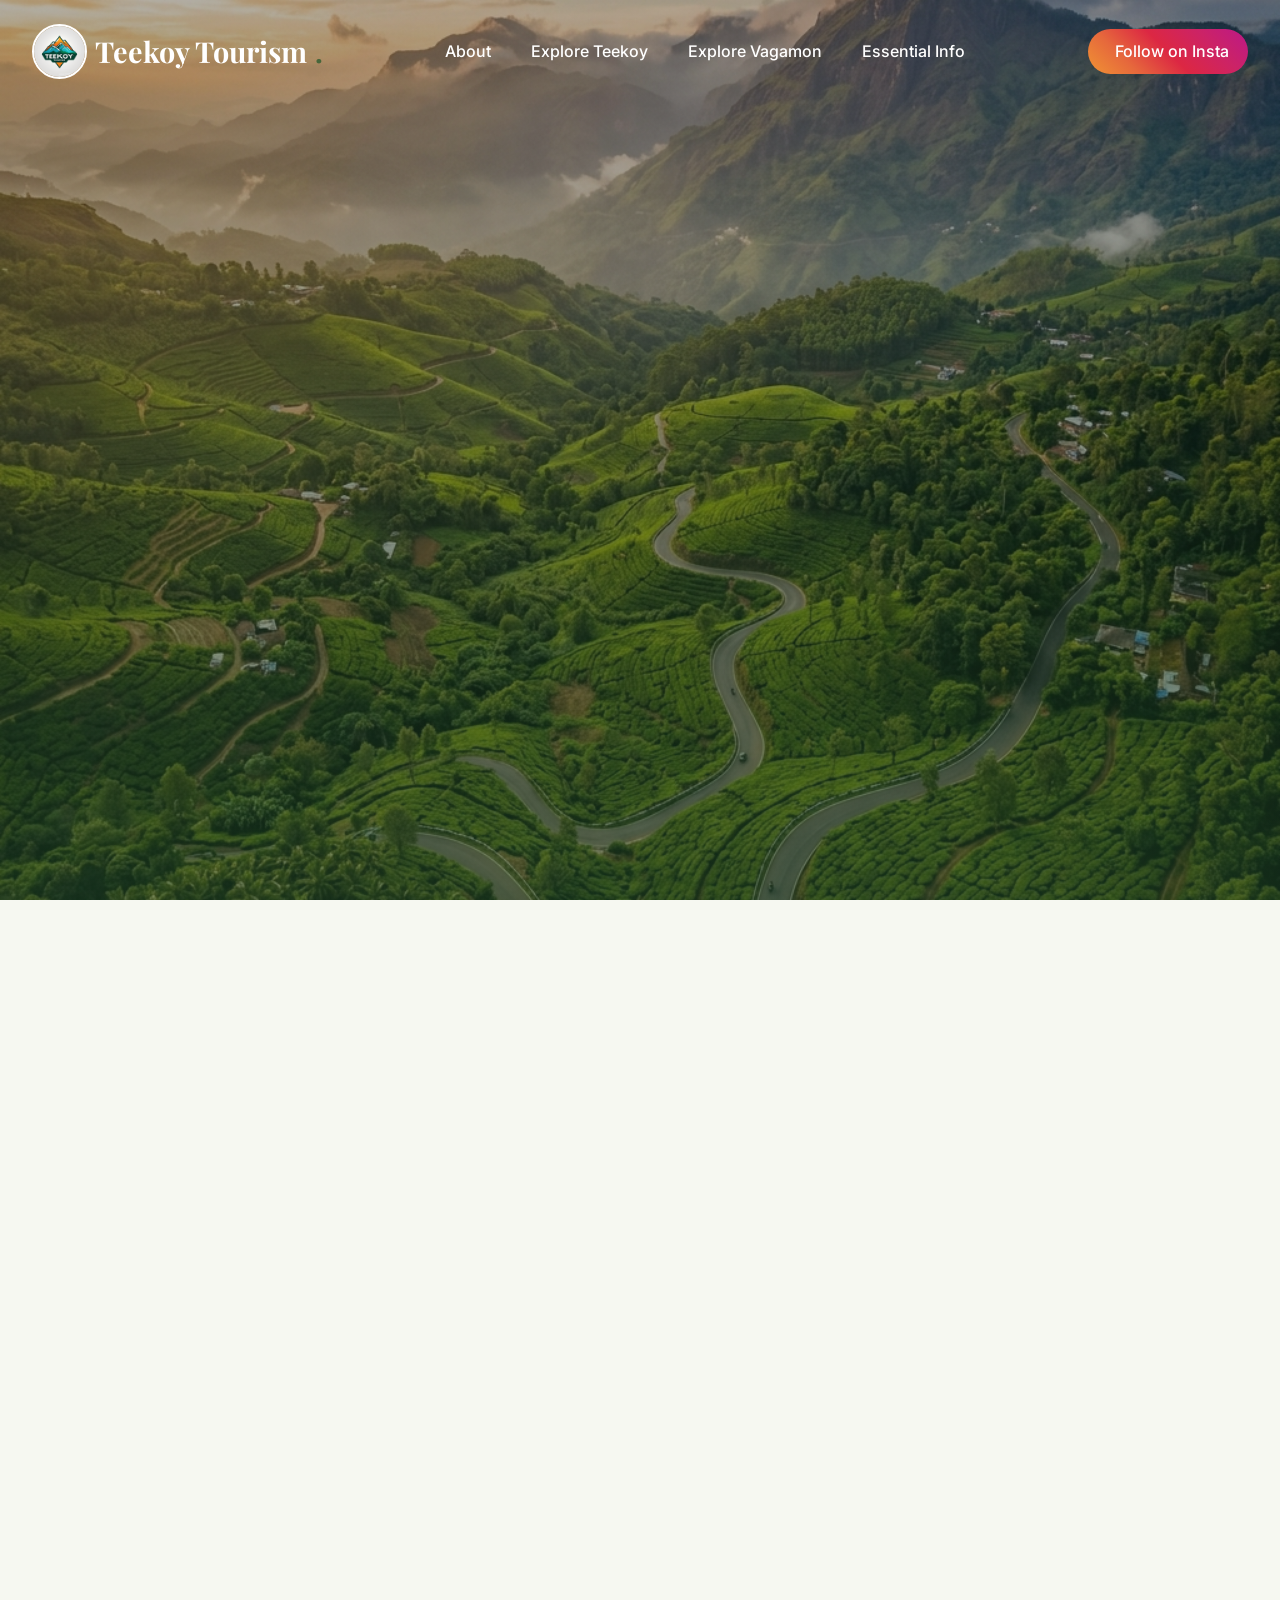
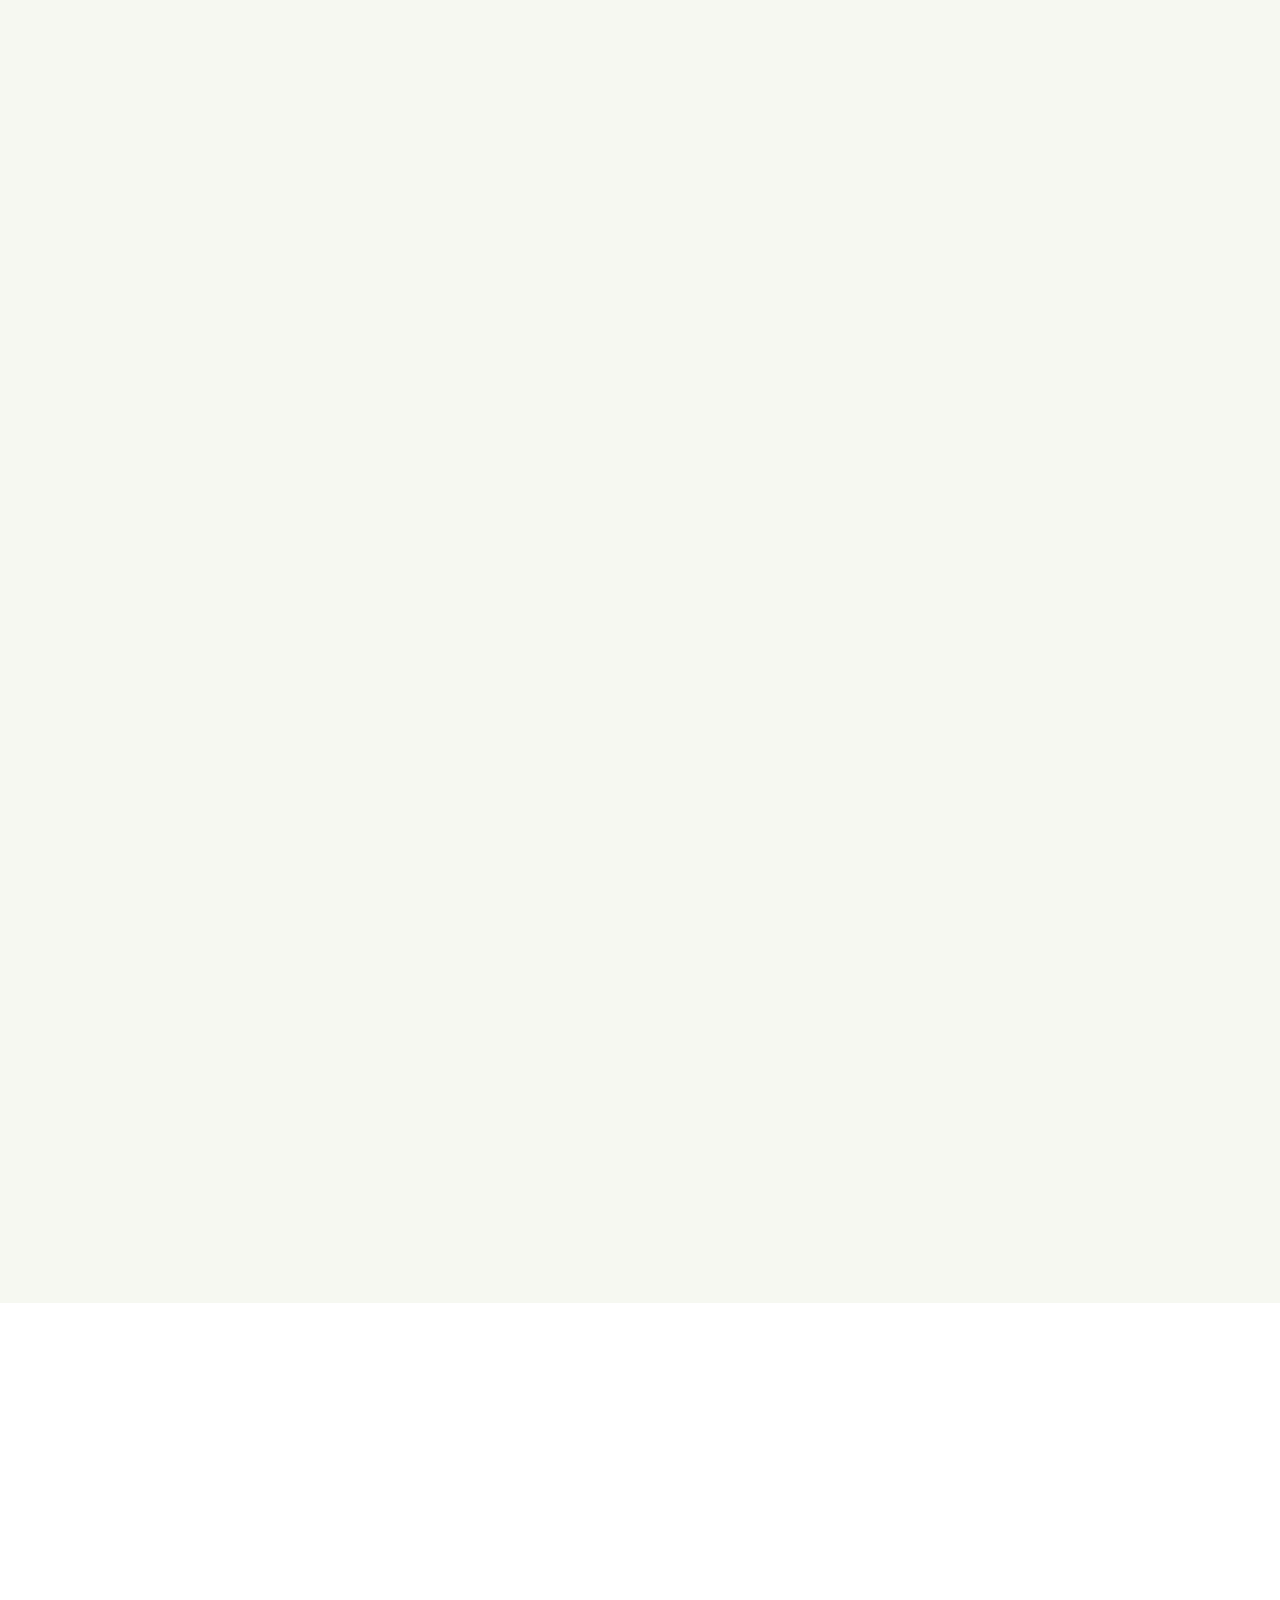
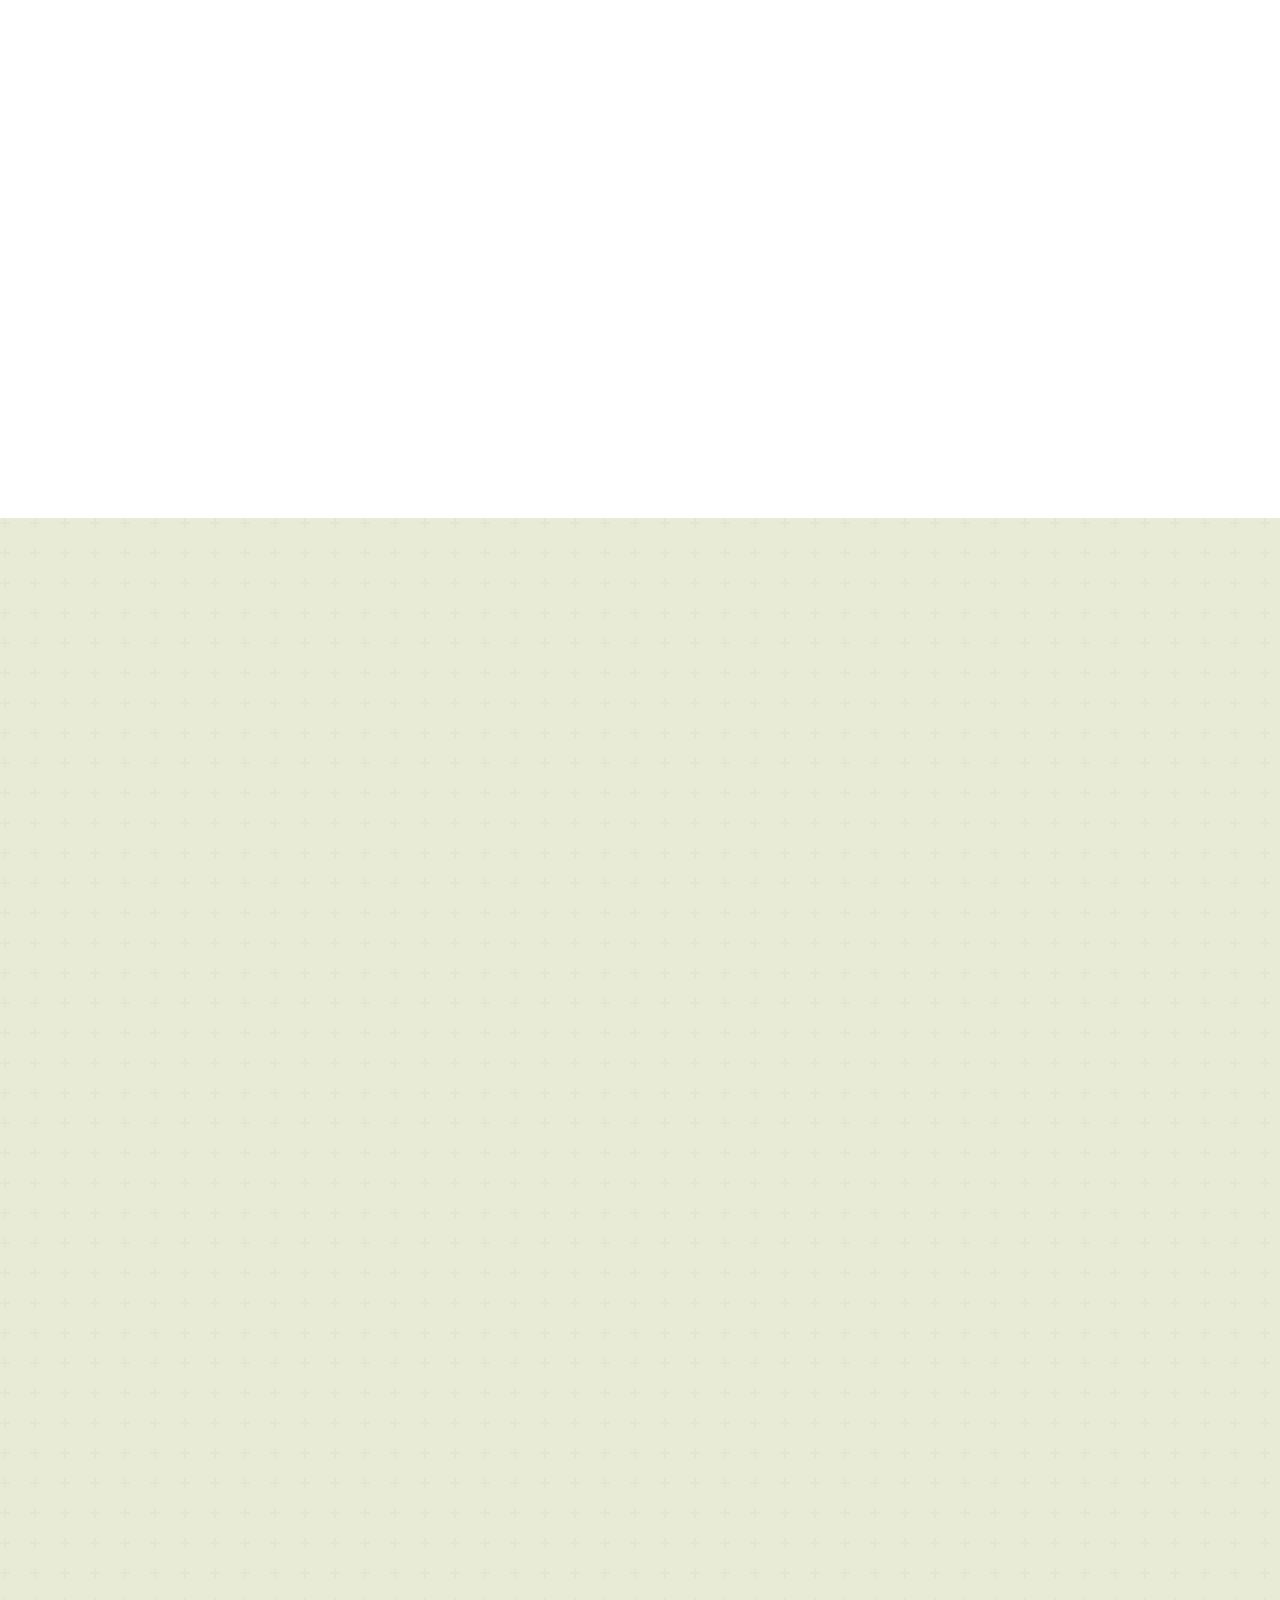
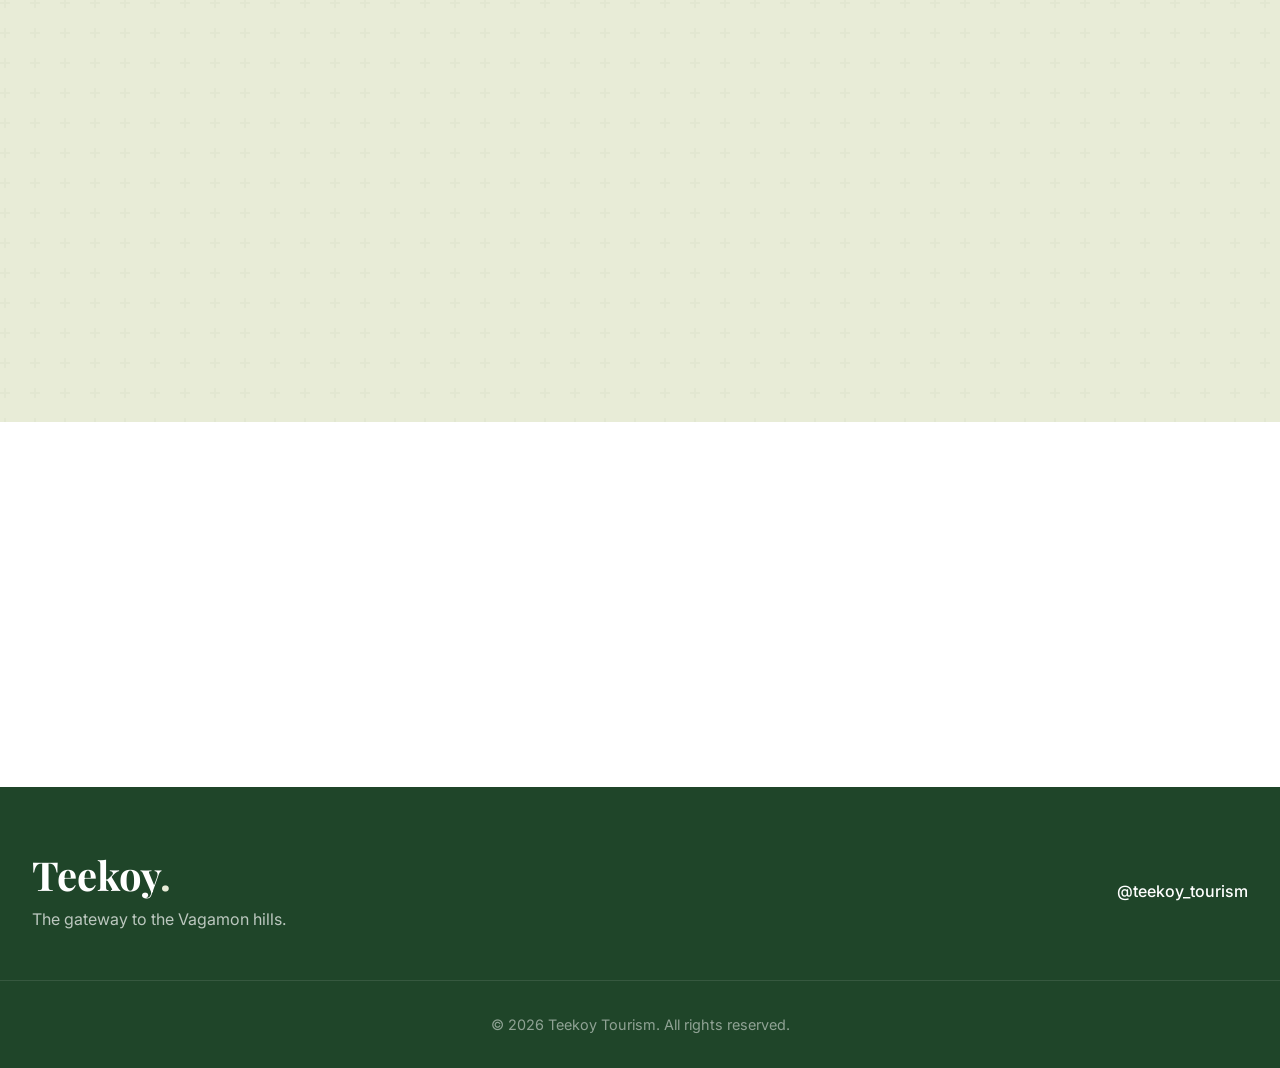
==== index.html @ d72075d0 "1" ====
<!DOCTYPE html>
<html lang="en">

<head>
    <meta charset="UTF-8">
    <meta name="viewport" content="width=device-width, initial-scale=1.0">
    <title>Teekoy Tourism | Gateway to Vagamon Hills</title>
    <meta name="description"
        content="Discover Teekoy, the serene village in Kottayam, Kerala, and the perfect gateway to the beautiful Vagamon hills. Explore tourist places, essential info, and more.">
    <link rel="stylesheet" href="styles.css">

    <!-- Google Fonts -->
    <link rel="preconnect" href="https://fonts.googleapis.com">
    <link rel="preconnect" href="https://fonts.gstatic.com" crossorigin>
    <link
        href="https://fonts.googleapis.com/css2?family=Inter:wght@300;400;500;600&family=Playfair+Display:ital,wght@0,400;0,600;0,700;1,400&display=swap"
        rel="stylesheet">

    <!-- Lucide Icons -->
    <script src="https://unpkg.com/lucide@latest"></script>
</head>

<body>

    <!-- Navigation -->
    <nav id="navbar" class="navbar">
        <div class="nav-container">
            <a href="#" class="logo">
                <img src="logo.png" alt="Teekoy Tourism Logo" class="nav-logo-img">
                Teekoy Tourism<span>.</span>
            </a>

            <button class="mobile-menu-btn" id="mobileMenuBtn">
                <i data-lucide="menu"></i>
            </button>

            <ul class="nav-links" id="navLinks">
                <li><a href="#about">About</a></li>
                <li><a href="#explore-teekoy">Explore Teekoy</a></li>
                <li><a href="#explore">Explore Vagamon</a></li>
                <li><a href="#info">Essential Info</a></li>
            </ul>
            <a href="https://www.instagram.com/teekoy_tourism/" target="_blank" rel="noopener noreferrer"
                class="social-btn insta-theme desktop-only">
                <i data-lucide="instagram"></i> Follow on Insta
            </a>
        </div>
    </nav>

    <!-- Hero Section -->
    <header class="hero" id="home">
        <div class="hero-overlay"></div>
        <div class="hero-content fade-up">
            <span class="eyebrow">Welcome to God's Own Country</span>
            <h1>Discover Teekoy</h1>
            <p>The enchanting gateway to the lush green hills of Vagamon.</p>
            <a href="#explore" class="cta-btn">Start Exploring <i data-lucide="arrow-right"></i></a>
        </div>
    </header>

    <!-- About Section -->
    <section id="about" class="about section-padding">
        <div class="container layout-grid">
            <div class="about-text fade-up">
                <h2>The Heart of Kottayam's High Ranges</h2>
                <p>Nestled in the lush landscapes of the Kottayam district in Kerala, Teekoy is more than just a
                    village; it's an experience. Acting as the primary entry point to the breathtaking Vagamon hills,
                    every traveler passing through is treated to rolling meadows, serene tea gardens, and misty
                    mornings.</p>
                <p>Whether you're seeking a quiet retreat into nature or an adventurous hike through pine forests and
                    waterfalls, your journey begins here in Teekoy.</p>
            </div>
            <div class="about-stats fade-up delay-1">
                <div class="stat-card glass">
                    <i data-lucide="map-pin"></i>
                    <h3>Gateway</h3>
                    <p>To Vagamon Hills</p>
                </div>
                <div class="stat-card glass">
                    <i data-lucide="sun"></i>
                    <h3>Climate</h3>
                    <p>Cool & Misty</p>
                </div>
                <div class="stat-card glass">
                    <i data-lucide="camera"></i>
                    <h3>Scenery</h3>
                    <p>Lush Greenery</p>
                </div>
            </div>
        </div>
    </section>

    <!-- Explore Teekoy Section -->
    <section id="explore-teekoy" class="explore section-padding" style="background-color: var(--bg-light);">
        <div class="container">
            <div class="section-header fade-up">
                <h2>Explore Teekoy</h2>
                <p>Top attractions in and around Teekoy. Discover the hidden gems of the region.</p>
            </div>

            <div class="cards-grid">
                <div class="place-card fade-up">
                    <div class="card-image">
                        <img src="assets/images/meadows.png" alt="Vagamon">
                    </div>
                    <div class="card-content">
                        <h3>Vagamon</h3>
                        <p>The famous hill station known for its rolling meadows, pine forests, and misty climate, just
                            a short drive from Teekoy.</p>
                    </div>
                </div>

                <div class="place-card fade-up delay-1">
                    <div class="card-image">
                        <img src="https://peopleplaces.in/wp-content/uploads/2023/01/Illikkal-Kallu-Tourist-Places-in-Kottayam-768x461.jpg"
                            alt="Illikkal Kallu">
                    </div>
                    <div class="card-content">
                        <h3>Illikkal Kallu</h3>
                        <p>A majestic and unique rock formation atop a lush green mountain, offering epic panoramic
                            views of the landscape.</p>
                    </div>
                </div>

                <div class="place-card fade-up delay-2">
                    <div class="card-image">
                        <img src="https://www.keralatourism.org/images/picture/large/Marmala_Stream_Kottayam_2497.jpg"
                            alt="Marmala Waterfalls">
                    </div>
                    <div class="card-content">
                        <h3>Marmala Waterfalls</h3>
                        <p>A beautiful cascading waterfall hidden deep inside a lush green tropical forest. Perfect for
                            nature lovers.</p>
                    </div>
                </div>

                <div class="place-card fade-up">
                    <div class="card-image">
                        <img src="https://i.pinimg.com/736x/10/e8/0d/10e80dd878cf50319dce5c74a09bba69.jpg"
                            alt="Ayyampara">
                    </div>
                    <div class="card-content">
                        <h3>Ayyampara</h3>
                        <p>A vast flat rocky terrain on top of a hill featuring a small temple and stunning sunset views
                            over the valleys.</p>
                    </div>
                </div>

                <div class="place-card fade-up delay-1">
                    <div class="card-image">
                        <img src="https://dynamic-media-cdn.tripadvisor.com/media/photo-o/1b/26/62/26/waterfalls.jpg?w=1100&h=-1&s=1"
                            alt="Kattikayam Waterfalls">
                    </div>
                    <div class="card-content">
                        <h3>Kattikayam Waterfalls</h3>
                        <p>A scenic, somewhat hidden waterfall tumbling down rocky terrains, surrounded by dense green
                            foliage.</p>
                    </div>
                </div>

                <div class="place-card fade-up delay-2">
                    <div class="card-image">
                        <img src="https://www.godigit.com/content/dam/godigit/directportal/en/contenthm/kadavupuzha-waterfalls-pathanamthitta.jpg"
                            alt="Kadavupuzha Aruvi Waterfalls">
                    </div>
                    <div class="card-content">
                        <h3>Kadavupuzha Aruvi Waterfalls</h3>
                        <p>A beautiful, pristine stream and waterfall area, offering a refreshing retreat into nature.
                        </p>
                    </div>
                </div>

                <div class="place-card fade-up">
                    <div class="card-image">
                        <img src="https://dynamic-media-cdn.tripadvisor.com/media/photo-o/08/45/ae/a6/elaveezhapoonchira.jpg?w=900&h=-1&s=1"
                            alt="Ilaveezhapoonchira">
                    </div>
                    <div class="card-content">
                        <h3>Ilaveezhapoonchira (24 km)</h3>
                        <p>Located 24 km away, this beautiful valley is surrounded by large hills with misty and
                            dramatic atmospheres.</p>
                    </div>
                </div>
            </div>
        </div>
    </section>

    <!-- Places to Visit Section -->
    <section id="explore" class="explore section-padding">
        <div class="container">
            <div class="section-header fade-up">
                <h2>Explore Vagamon</h2>
                <p>Just a short drive from Teekoy, discover the wonders of the high ranges.</p>
            </div>

            <div class="cards-grid">
                <!-- Card 1 -->
                <div class="place-card fade-up">
                    <div class="card-image">
                        <img src="assets/images/meadows.png" alt="Vagamon Meadows">
                    </div>
                    <div class="card-content">
                        <h3>Vagamon Meadows</h3>
                        <p>Endless rolling hills covered in velvety green grass. The perfect spot for a peaceful picnic
                            or a quiet sunset.</p>
                    </div>
                </div>

                <!-- Card 2 -->
                <div class="place-card fade-up delay-1">
                    <div class="card-image">
                        <img src="assets/images/pine.png" alt="Pine Forest">
                    </div>
                    <div class="card-content">
                        <h3>Pine Forest</h3>
                        <p>A majestic man-made forest. Walk through the tall pines as sunlight filters through the misty
                            canopy.</p>
                    </div>
                </div>

                <!-- Card 3 -->
                <div class="place-card fade-up delay-2">
                    <div class="card-image">
                        <img src="https://upload.wikimedia.org/wikipedia/commons/e/e8/Vagamon_Kurisumala_-_%E0%B4%B5%E0%B4%BE%E0%B4%97%E0%B4%AE%E0%B5%BA_%E0%B4%95%E0%B5%81%E0%B4%B0%E0%B4%BF%E0%B4%B6%E0%B5%81%E0%B4%AE%E0%B4%B2_03.jpg"
                            alt="Kurisumala">
                    </div>
                    <div class="card-content">
                        <h3>Kurisumala</h3>
                        <p>A serene spiritual site located on a hill, offering panoramic views of the surrounding
                            valleys and tea estates.</p>
                    </div>
                </div>

                <!-- Card 4 -->
                <div class="place-card fade-up">
                    <div class="card-image">
                        <img src="https://myholidayhappiness.com/uploads/thangal-para-2910.jpg" alt="Thangal Para">
                    </div>
                    <div class="card-content">
                        <h3>Thangal Para</h3>
                        <p>A massive spherical rock formation perched on a hill, providing stunning, sweeping views of
                            the Vagamon landscape.</p>
                    </div>
                </div>
            </div>
        </div>
    </section>

    <!-- Essential Info Section -->
    <section id="info" class="info section-padding">
        <div class="container">
            <div class="section-header fade-up">
                <h2>Essential Information</h2>
                <p>Everything you need for a safe and comfortable journey through Teekoy and Vagamon.</p>
            </div>

            <div class="info-grid fade-up delay-1">
                <div class="info-item glass hospital-card">
                    <div class="icon-wrapper">
                        <i data-lucide="hospital"></i>
                    </div>
                    <h3>Nearest Hospitals from Teekoy</h3>
                    <div class="timeline">
                        <div class="timeline-item">
                            <img src="https://lh3.googleusercontent.com/gps-cs-s/APNQkAHv6YWSyEJac0Ns_BKotzICqTlsasBPJk-QSveHTqX2U97Sk5m3ew72tZBcBSxLLuv8uqe4JUfezmMPJH2GXMvjNGpYDhwORGjG3YW0V-x4OnJ2_K7tZNabtw-QKgZo9KVmtefxz9kG2as9=s680-w680-h510-rw"
                                alt="Hospital">
                            <div class="timeline-content">
                                <h4>Primary Health Centre, Teekoy</h4>
                                <span>0 km</span>
                            </div>
                        </div>
                        <div class="timeline-item">
                            <img src="https://lh3.googleusercontent.com/p/AF1QipMlMbzNqt9NrjtlgapvFCcaQlu9F5LR7oeiZwgf=s680-w680-h510-rw"
                                alt="Hospital">
                            <div class="timeline-content">
                                <h4>Sunrise Hospital, Erattupetta</h4>
                                <span>6.3 km</span>
                            </div>
                        </div>
                        <div class="timeline-item">
                            <img src="https://content.jdmagicbox.com/comp/kottayam/n3/9999px481.x481.100917145324.t4n3/catalogue/marian-medical-centre-pala-town-kottayam-hospitals-12o4ccyzvb.jpg"
                                alt="Hospital">
                            <div class="timeline-content">
                                <h4>Marian Medical Centre, Pala</h4>
                                <span>21.0 km</span>
                            </div>
                        </div>
                        <div class="timeline-item">
                            <img src="https://images.jdmagicbox.com/comp/kottayam/p7/9999px481.x481.231018231750.a9p7/catalogue/mar-sleeva-medicity-cherpunkal-kottayam-hospitals-0expvgrvuv-250.jpg"
                                alt="Hospital">
                            <div class="timeline-content">
                                <h4>Mar Sleeva Medicity, Pala</h4>
                                <span>25.1 km</span>
                            </div>
                        </div>
                        <div class="timeline-item">
                            <img src="https://www.caritashospital.org/media/images/File_1_az4WtPT.jpg" alt="Hospital">
                            <div class="timeline-content">
                                <h4>Caritas Hospital, Kottayam</h4>
                                <span>36.8 km</span>
                            </div>
                        </div>
                        <div class="timeline-item">
                            <img src="https://images-prd.deshabhimani.com/24_JPN_3medicalcollegektmnew-1761333652598-06da8949-65bd-4b22-a413-a835caac8698.jpg"
                                alt="Hospital">
                            <div class="timeline-content">
                                <h4>Kottayam Medical College (Govt)</h4>
                                <span>40.0 km</span>
                            </div>
                        </div>
                    </div>
                </div>
                <div class="info-item glass">
                    <div class="icon-wrapper">
                        <i data-lucide="shield"></i>
                    </div>
                    <h3>Police Station</h3>
                    <p>Erattupetta Police Station<br>Vagamon Police Station</p>
                </div>
                <div class="info-item glass">
                    <div class="icon-wrapper">
                        <i data-lucide="plane"></i>
                    </div>
                    <h3>Nearest Airport</h3>
                    <p>Cochin International Airport (COK)<br>Approx. 95 km away</p>
                </div>
                <div class="info-item glass">
                    <div class="icon-wrapper">
                        <i data-lucide="fuel"></i>
                    </div>
                    <h3>Petrol Pumps</h3>
                    <ul class="info-links">
                        <li>
                            <i data-lucide="map-pin"></i>
                            <a href="https://maps.app.goo.gl/1xMEZ4ru9DarFmeF7" target="_blank"
                                rel="noopener noreferrer">Nayara Petrol Pump, Teekoy (Arukalappalam)</a>
                        </li>
                        <li>
                            <i data-lucide="map-pin"></i>
                            <span>Bharat Petroleum Pump, Near Teekoy Church</span>
                        </li>
                    </ul>
                </div>
                <div class="info-item glass">
                    <div class="icon-wrapper">
                        <i data-lucide="zap"></i>
                    </div>
                    <h3>EV Charging Station</h3>
                    <p style="margin-bottom: 0.8rem;">EV charging for 2, 3, 4 wheeler<br>24 hrs</p>
                    <ul class="info-links" style="margin-top: 0;">
                        <li>
                            <i data-lucide="map-pin"></i>
                            <a href="https://maps.app.goo.gl/fYFxesZWLMdZbCHz7" target="_blank"
                                rel="noopener noreferrer">Location on Map</a>
                        </li>
                    </ul>
                </div>
                <div class="info-item glass">
                    <div class="icon-wrapper">
                        <i data-lucide="train"></i>
                    </div>
                    <h3>Nearest Railway</h3>
                    <p>Kottayam Railway Station<br>Approx. 45 km away</p>
                </div>
                <div class="info-item glass">
                    <div class="icon-wrapper">
                        <i data-lucide="map"></i>
                    </div>
                    <h3>ATM / Banking</h3>
                    <ul class="info-links">
                        <li>
                            <i data-lucide="map-pin"></i>
                            <a href="https://maps.app.goo.gl/RayrXXQiKjnQ5u8Y8" target="_blank"
                                rel="noopener noreferrer">SBI Bank and ATM/ADWM, Panchyath Junction Teekoy</a>
                        </li>
                        <li>
                            <i data-lucide="map-pin"></i>
                            <a href="https://maps.app.goo.gl/zB4Q4M3SMYE6JxY56" target="_blank"
                                rel="noopener noreferrer">Federal Bank Teekoy with ATM</a>
                        </li>
                    </ul>
                </div>
            </div>
        </div>
    </section>

    <!-- Social Banner -->
    <section class="social-banner section-padding" style="background-color: var(--white); text-align: center;">
        <div class="container fade-up">
            <h2>Join Our Community</h2>
            <p style="color: var(--text-muted); max-width: 600px; margin: 0 auto;">Follow us on Instagram and Facebook
                for the latest updates, stunning photos, and travel tips!</p>
            <div class="banner-buttons"
                style="margin-top: 2rem; display: flex; gap: 1rem; justify-content: center; flex-wrap: wrap;">
                <a href="https://www.instagram.com/teekoy_tourism/" target="_blank" rel="noopener noreferrer"
                    class="cta-btn insta-theme">
                    <i data-lucide="instagram"></i> Follow on Instagram
                </a>
                <a href="#" target="_blank" rel="noopener noreferrer" class="cta-btn"
                    style="background-color: #1877F2; color: white;">
                    <i data-lucide="facebook"></i> Follow on Facebook
                </a>
            </div>
        </div>
    </section>

    <!-- Footer -->
    <footer class="footer">
        <div class="container footer-content">
            <div class="footer-brand">
                <h2>Teekoy<span>.</span></h2>
                <p>The gateway to the Vagamon hills.</p>
            </div>
            <div class="footer-social">
                <a href="https://www.instagram.com/teekoy_tourism/" target="_blank" rel="noopener noreferrer"
                    class="social-link">
                    <i data-lucide="instagram"></i>
                    <span>@teekoy_tourism</span>
                </a>
            </div>
        </div>
        <div class="footer-bottom">
            <p>&copy; 2026 Teekoy Tourism. All rights reserved.</p>
        </div>
    </footer>

    <script src="script.js"></script>
</body>

</html>
---- styles.css ----
:root {
    --primary: #1F4529; /* Deep Forest Green */
    --primary-light: #47663B; /* Lighter Green */
    --accent: #E8ECD7; /* Soft Earth/Cream */
    --bg-light: #F6F8F1; /* Very light tint */
    --text-main: #1A1A1A;
    --text-muted: #4A4A4A;
    --white: #FFFFFF;
    
    --font-heading: 'Playfair Display', serif;
    --font-body: 'Inter', sans-serif;
    
    --transition: all 0.4s cubic-bezier(0.16, 1, 0.3, 1);
}

* {
    margin: 0;
    padding: 0;
    box-sizing: border-box;
}

html {
    scroll-behavior: smooth;
}

body {
    font-family: var(--font-body);
    color: var(--text-main);
    background-color: var(--bg-light);
    line-height: 1.6;
    overflow-x: hidden;
}

h1, h2, h3, h4 {
    font-family: var(--font-heading);
    color: var(--primary);
    line-height: 1.2;
}

a {
    text-decoration: none;
    color: inherit;
}

.container {
    max-width: 1280px;
    margin: 0 auto;
    padding: 0 2rem;
}

.section-padding {
    padding: 6rem 0;
}

.section-header {
    text-align: center;
    margin-bottom: 4rem;
}

.section-header h2 {
    font-size: 3rem;
    margin-bottom: 1rem;
}

.section-header p {
    color: var(--text-muted);
    font-size: 1.1rem;
    max-width: 600px;
    margin: 0 auto;
}

/* Glassmorphism Utility */
.glass {
    background: rgba(255, 255, 255, 0.7);
    backdrop-filter: blur(10px);
    -webkit-backdrop-filter: blur(10px);
    border: 1px solid rgba(255, 255, 255, 0.5);
    border-radius: 16px;
    box-shadow: 0 8px 32px rgba(31, 69, 41, 0.05);
}

/* Navigation */
.navbar {
    position: fixed;
    top: 0;
    left: 0;
    width: 100%;
    z-index: 1000;
    padding: 1.5rem 0;
    transition: var(--transition);
}

.navbar.scrolled {
    background: rgba(255, 255, 255, 0.9);
    backdrop-filter: blur(10px);
    padding: 1rem 0;
    box-shadow: 0 2px 20px rgba(0, 0, 0, 0.05);
}

.nav-container {
    max-width: 1280px;
    margin: 0 auto;
    padding: 0 2rem;
    display: flex;
    justify-content: space-between;
    align-items: center;
}

.logo {
    font-family: var(--font-heading);
    font-size: 1.8rem;
    font-weight: 700;
    color: var(--white);
    transition: var(--transition);
    display: flex;
    align-items: center;
    gap: 0.5rem;
}

.nav-logo-img {
    width: 55px;
    height: 55px;
    border-radius: 50%;
    object-fit: cover;
    border: 2px solid var(--white);
    transition: var(--transition);
}

.navbar.scrolled .nav-logo-img {
    border-color: var(--primary);
}

.mobile-menu-btn {
    display: none;
    background: none;
    border: none;
    color: var(--white);
    cursor: pointer;
    padding: 0.5rem;
}

.navbar.scrolled .mobile-menu-btn {
    color: var(--primary);
}

.logo span {
    color: var(--primary-light);
}

.navbar.scrolled .logo {
    color: var(--primary);
}

.nav-links {
    display: flex;
    list-style: none;
    gap: 2.5rem;
}

.nav-links a {
    color: var(--white);
    font-weight: 500;
    font-size: 1rem;
    transition: var(--transition);
    position: relative;
}

.navbar.scrolled .nav-links a {
    color: var(--text-main);
}

.nav-links a::after {
    content: '';
    position: absolute;
    bottom: -4px;
    left: 0;
    width: 0;
    height: 2px;
    background-color: var(--primary-light);
    transition: var(--transition);
}

.nav-links a:hover::after {
    width: 100%;
}

.social-btn {
    display: flex;
    align-items: center;
    gap: 0.5rem;
    background-color: var(--primary);
    color: var(--white);
    padding: 0.6rem 1.2rem;
    border-radius: 50px;
    font-weight: 500;
    transition: var(--transition);
}

.social-btn:hover {
    background-color: var(--primary-light);
    transform: translateY(-2px);
}

.insta-theme {
    background: linear-gradient(45deg, #f09433 0%, #e6683c 25%, #dc2743 50%, #cc2366 75%, #bc1888 100%) !important;
    color: white !important;
    border: none !important;
}

.insta-theme:hover {
    opacity: 0.9;
    transform: translateY(-2px);
    box-shadow: 0 4px 12px rgba(220, 39, 67, 0.4);
}

/* Hero Section */
.hero {
    position: relative;
    height: 100vh;
    min-height: 600px;
    display: flex;
    align-items: center;
    background-image: url('assets/images/hero.png');
    background-size: cover;
    background-position: center;
    background-attachment: fixed; /* Parallax effect */
}

.hero-overlay {
    position: absolute;
    top: 0;
    left: 0;
    width: 100%;
    height: 100%;
    background: linear-gradient(to bottom, rgba(0,0,0,0.3) 0%, rgba(31,69,41,0.6) 100%);
}

.hero-content {
    position: relative;
    z-index: 1;
    max-width: 800px;
    margin: 0 auto;
    text-align: center;
    padding: 0 2rem;
    color: var(--white);
}

.eyebrow {
    display: block;
    font-size: 1.1rem;
    letter-spacing: 2px;
    text-transform: uppercase;
    margin-bottom: 1rem;
    font-weight: 500;
}

.hero-content h1 {
    font-size: 5rem;
    color: var(--white);
    margin-bottom: 1.5rem;
    text-shadow: 0 4px 12px rgba(0,0,0,0.2);
}

.hero-content p {
    font-size: 1.25rem;
    margin-bottom: 2.5rem;
    opacity: 0.9;
}

.cta-btn {
    display: inline-flex;
    align-items: center;
    gap: 0.5rem;
    background-color: var(--accent);
    color: var(--primary);
    padding: 1rem 2rem;
    border-radius: 50px;
    font-weight: 600;
    font-size: 1.1rem;
    transition: var(--transition);
}

.cta-btn:hover {
    background-color: var(--white);
    transform: translateY(-3px);
    box-shadow: 0 10px 20px rgba(0,0,0,0.1);
}

/* About Section */
.about.layout-grid {
    display: grid;
    grid-template-columns: 1fr 1fr;
    gap: 4rem;
    align-items: center;
}

.about-text h2 {
    font-size: 3rem;
    margin-bottom: 1.5rem;
}

.about-text p {
    font-size: 1.1rem;
    color: var(--text-muted);
    margin-bottom: 1.5rem;
}

.about-stats {
    display: grid;
    grid-template-columns: 1fr 1fr;
    gap: 1.5rem;
}

.stat-card {
    padding: 2rem;
    text-align: center;
    transition: var(--transition);
}

.stat-card:hover {
    transform: translateY(-5px);
}

.stat-card i {
    width: 32px;
    height: 32px;
    color: var(--primary-light);
    margin-bottom: 1rem;
}

.stat-card h3 {
    font-size: 1.2rem;
    margin-bottom: 0.5rem;
}

.stat-card p {
    font-size: 0.9rem;
    color: var(--text-muted);
}

/* Explore Section */
.explore {
    background-color: var(--white);
}

.cards-grid {
    display: grid;
    grid-template-columns: repeat(auto-fit, minmax(280px, 1fr));
    gap: 2rem;
}

.place-card {
    border-radius: 16px;
    overflow: hidden;
    background: var(--bg-light);
    transition: var(--transition);
    border: 1px solid rgba(0,0,0,0.05);
}

.place-card:hover {
    transform: translateY(-10px);
    box-shadow: 0 20px 40px rgba(31, 69, 41, 0.08);
}

.card-image {
    width: 100%;
    height: 250px;
    overflow: hidden;
}

.card-image img {
    width: 100%;
    height: 100%;
    object-fit: cover;
    transition: transform 0.6s ease;
}

.place-card:hover .card-image img {
    transform: scale(1.05);
}

.card-content {
    padding: 1.5rem;
}

.card-content h3 {
    font-size: 1.4rem;
    margin-bottom: 0.5rem;
}

.card-content p {
    font-size: 0.95rem;
    color: var(--text-muted);
}

/* Info Section */
.info {
    background-color: var(--accent);
    position: relative;
}

.info::before {
    content: '';
    position: absolute;
    top: 0; left: 0; width: 100%; height: 100%;
    background-image: url('data:image/svg+xml,%3Csvg width="60" height="60" viewBox="0 0 60 60" xmlns="http://www.w3.org/2000/svg"%3E%3Cg fill="none" fill-rule="evenodd"%3E%3Cg fill="%231f4529" fill-opacity="0.03"%3E%3Cpath d="M36 34v-4h-2v4h-4v2h4v4h2v-4h4v-2h-4zm0-30V0h-2v4h-4v2h4v4h2V6h4V4h-4zM6 34v-4H4v4H0v2h4v4h2v-4h4v-2H6zM6 4V0H4v4H0v2h4v4h2V6h4V4H6z"/%3E%3C/g%3E%3C/g%3E%3C/svg%3E');
    pointer-events: none;
}

.info-grid {
    display: grid;
    grid-template-columns: repeat(auto-fit, minmax(300px, 1fr));
    gap: 1.5rem;
    position: relative;
    z-index: 1;
}

.info-item {
    padding: 2rem;
    display: flex;
    flex-direction: column;
    align-items: flex-start;
    transition: var(--transition);
}

.info-item:hover {
    background: rgba(255, 255, 255, 0.9);
    transform: translateY(-5px);
}

.icon-wrapper {
    background: var(--primary);
    color: var(--white);
    width: 48px;
    height: 48px;
    border-radius: 12px;
    display: flex;
    align-items: center;
    justify-content: center;
    margin-bottom: 1.5rem;
}

.info-item h3 {
    font-size: 1.2rem;
    margin-bottom: 0.5rem;
}

.info-item p {
    font-size: 0.95rem;
    color: var(--text-muted);
}

/* Footer */
.footer {
    background-color: var(--primary);
    color: var(--white);
    padding: 4rem 0 2rem;
}

.footer-content {
    display: flex;
    justify-content: space-between;
    align-items: center;
    margin-bottom: 3rem;
    flex-wrap: wrap;
    gap: 2rem;
}

.footer-brand h2 {
    color: var(--white);
    font-size: 2.5rem;
}

.footer-brand span {
    color: var(--accent);
}

.footer-brand p {
    color: rgba(255,255,255,0.7);
    margin-top: 0.5rem;
}

.social-link {
    display: flex;
    align-items: center;
    gap: 0.5rem;
    color: var(--white);
    font-weight: 500;
    transition: var(--transition);
}

.social-link:hover {
    color: var(--accent);
}

.footer-bottom {
    text-align: center;
    padding-top: 2rem;
    border-top: 1px solid rgba(255,255,255,0.1);
    color: rgba(255,255,255,0.5);
    font-size: 0.9rem;
}

/* Animations */
.fade-up {
    opacity: 0;
    transform: translateY(30px);
    transition: opacity 0.8s ease-out, transform 0.8s ease-out;
}

.fade-up.visible {
    opacity: 1;
    transform: translateY(0);
}

.delay-1 { transition-delay: 0.2s; }
.delay-2 { transition-delay: 0.4s; }

/* Responsive */
@media (max-width: 900px) {
    .about.layout-grid {
        grid-template-columns: 1fr;
    }
    
    .hero-content h1 {
        font-size: 3.5rem;
    }
    
    .desktop-only {
        display: none !important;
    }

    .mobile-menu-btn {
        display: block;
    }

    .nav-links {
        display: flex;
        flex-direction: column;
        position: absolute;
        top: 100%;
        left: 0;
        width: 100%;
        background: var(--white);
        padding: 2rem;
        gap: 1.5rem;
        box-shadow: 0 10px 20px rgba(0,0,0,0.1);
        clip-path: polygon(0 0, 100% 0, 100% 0, 0 0);
        transition: clip-path 0.4s ease-in-out;
    }

    .nav-links.active {
        clip-path: polygon(0 0, 100% 0, 100% 100%, 0 100%);
    }

    .nav-links a {
        color: var(--text-main);
        font-size: 1.2rem;
    }
}

/* Hospital Timeline Styles */
.hospital-card {
    grid-column: 1 / -1;
}

.timeline {
    display: flex;
    flex-direction: column;
    gap: 1rem;
    margin-top: 1rem;
    width: 100%;
}

.timeline-item {
    display: flex;
    align-items: center;
    gap: 1rem;
    background: rgba(255, 255, 255, 0.5);
    padding: 1rem;
    border-radius: 12px;
    transition: var(--transition);
}

.timeline-item:hover {
    background: rgba(255, 255, 255, 1);
    transform: scale(1.05) translateY(-5px);
    box-shadow: 0 15px 30px rgba(0,0,0,0.1);
    z-index: 10;
    position: relative;
}

.timeline-item img {
    width: 120px;
    height: 120px;
    object-fit: cover;
    border-radius: 8px;
    border: 3px solid var(--white);
    transition: transform 0.4s ease, box-shadow 0.4s ease;
}

.timeline-item:hover img {
    transform: scale(1.1);
    box-shadow: 0 8px 16px rgba(0,0,0,0.15);
}

.timeline-content {
    display: flex;
    flex-direction: column;
    justify-content: center;
}

.timeline-content h4 {
    font-size: 1.1rem;
    color: var(--primary);
    margin-bottom: 0.2rem;
    font-family: var(--font-body);
}

.timeline-content span {
    font-size: 0.9rem;
    color: var(--primary-light);
    font-weight: 600;
}

/* Info Links Styles */
.info-links {
    list-style: none;
    margin-top: 1rem;
    display: flex;
    flex-direction: column;
    gap: 0.8rem;
    width: 100%;
}

.info-links li {
    display: flex;
    align-items: flex-start;
    gap: 0.5rem;
    font-size: 0.95rem;
}

.info-links li i {
    width: 18px;
    height: 18px;
    color: var(--primary-light);
    flex-shrink: 0;
    margin-top: 3px;
}

.info-links a {
    color: var(--text-main);
    transition: var(--transition);
    text-decoration: underline;
    text-decoration-color: transparent;
}

.info-links a:hover {
    color: var(--primary);
    text-decoration-color: var(--primary-light);
}

@media (min-width: 768px) {
    .timeline {
        display: grid;
        grid-template-columns: repeat(auto-fit, minmax(300px, 1fr));
    }
}
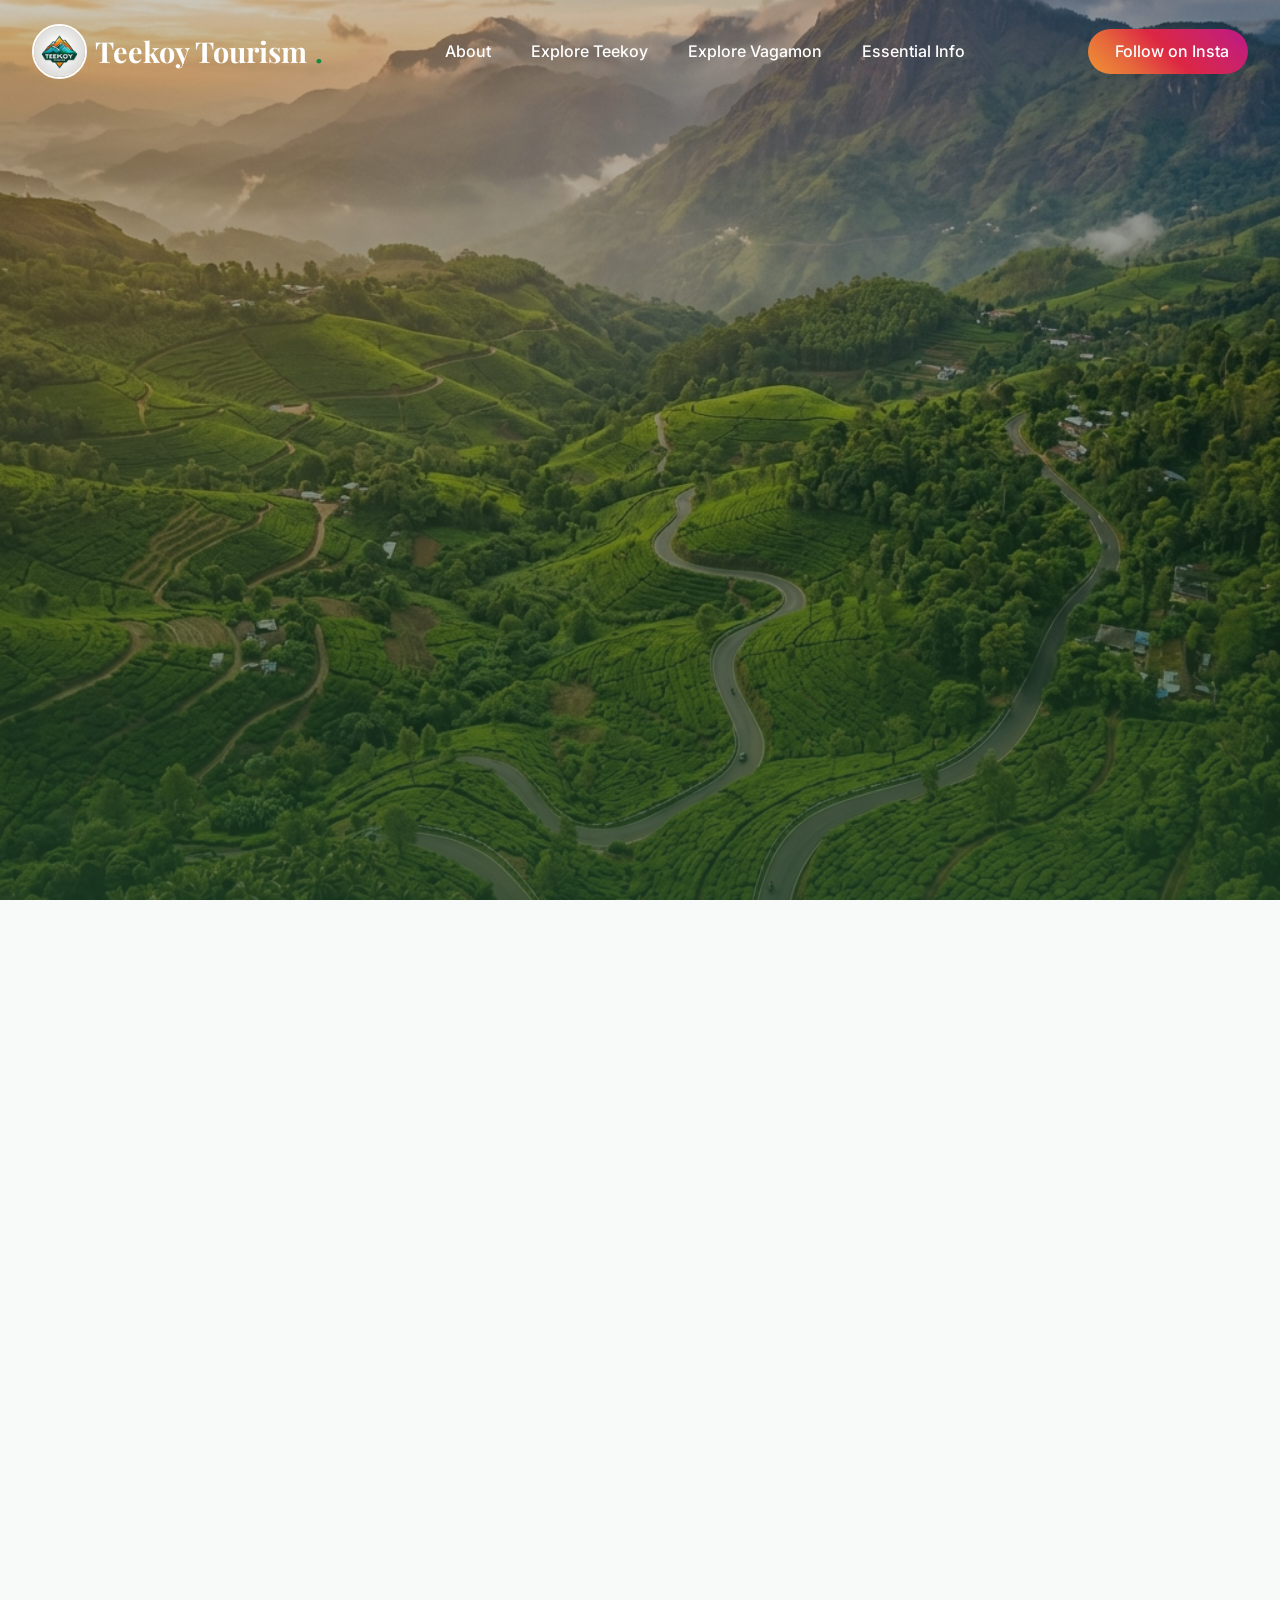
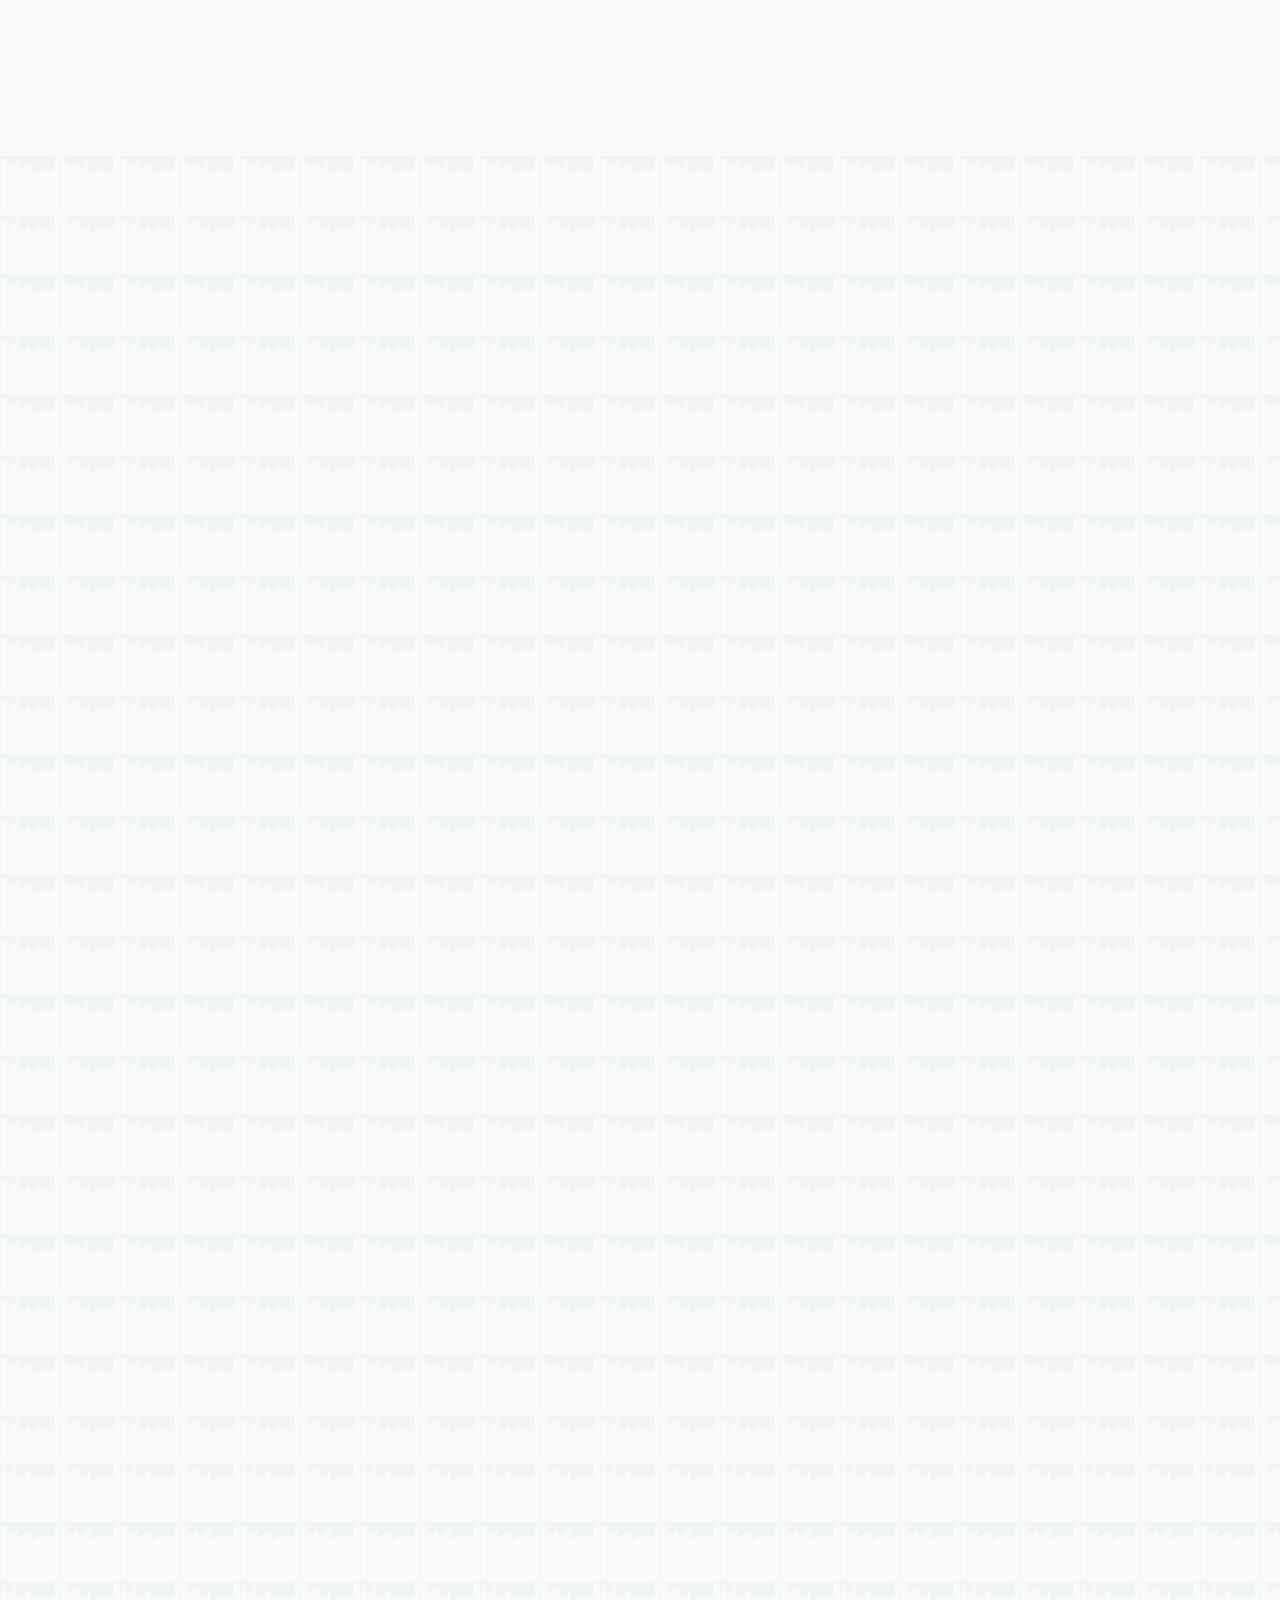
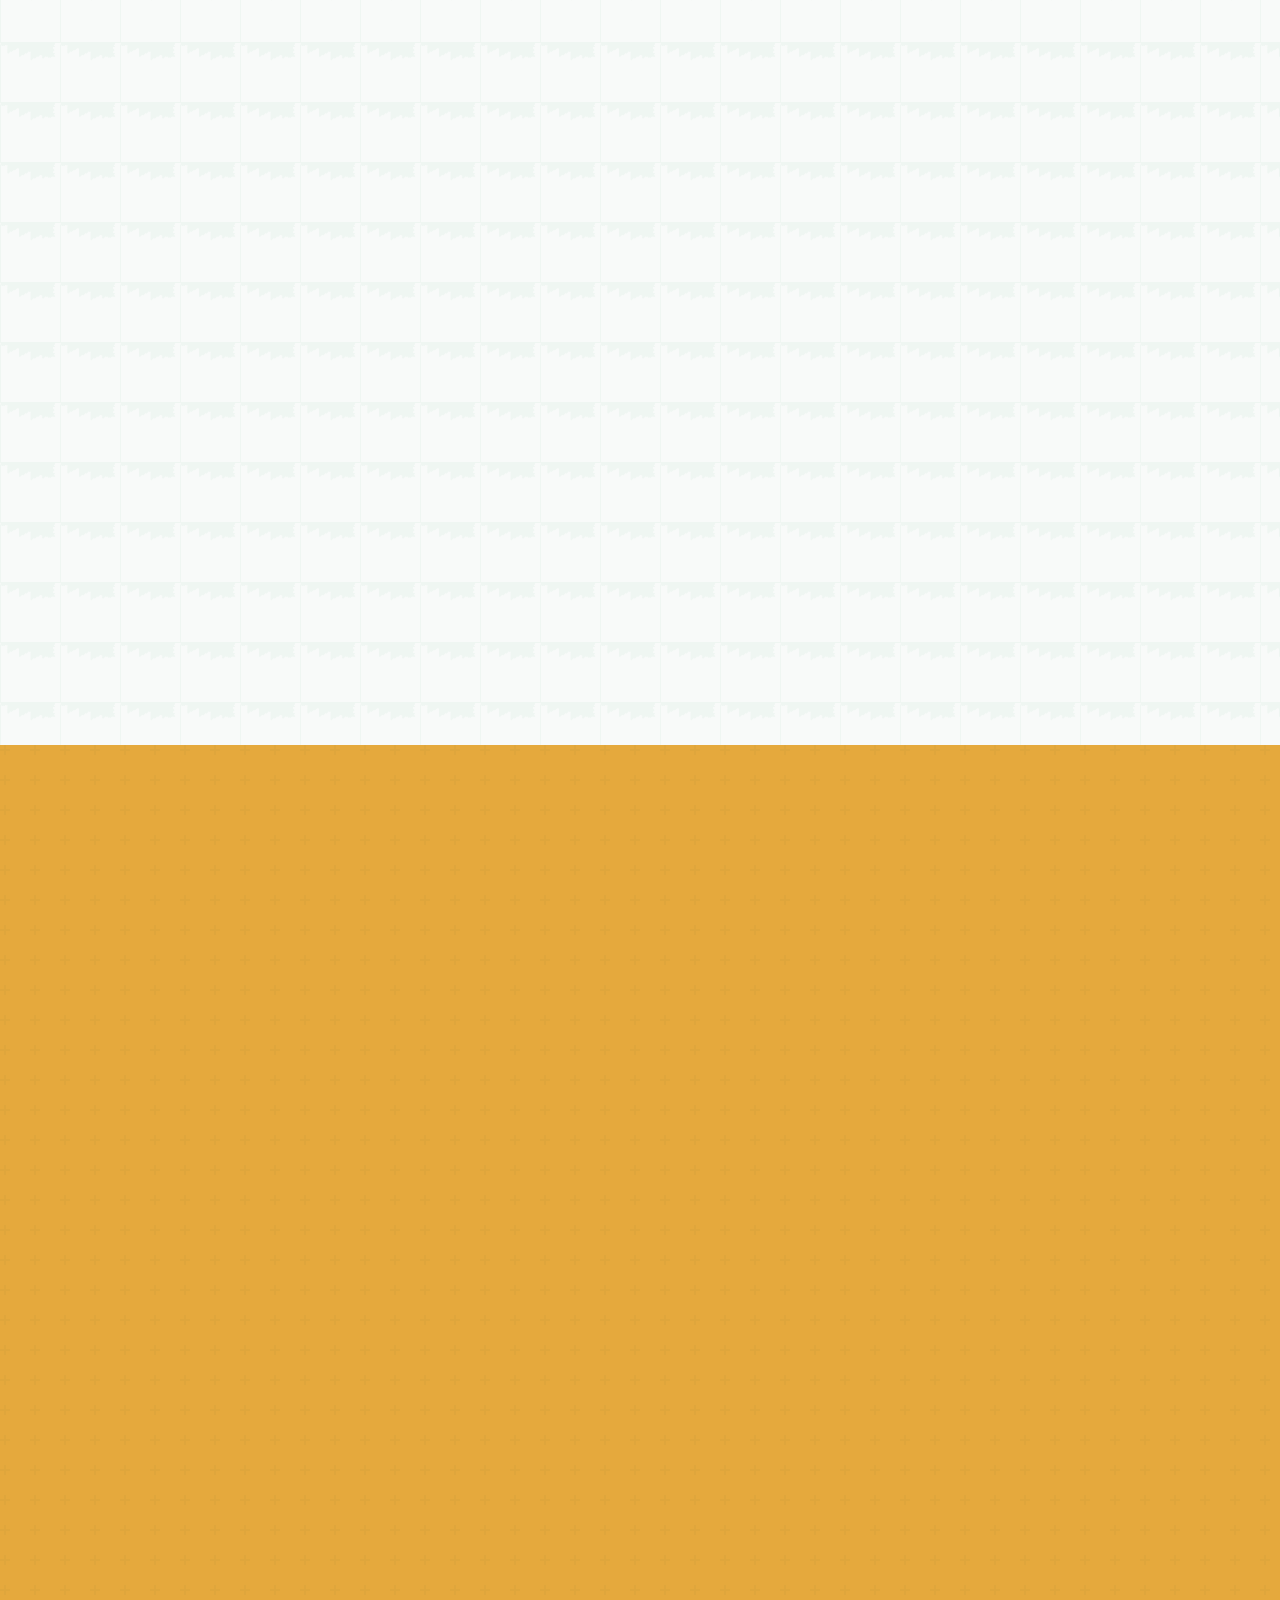
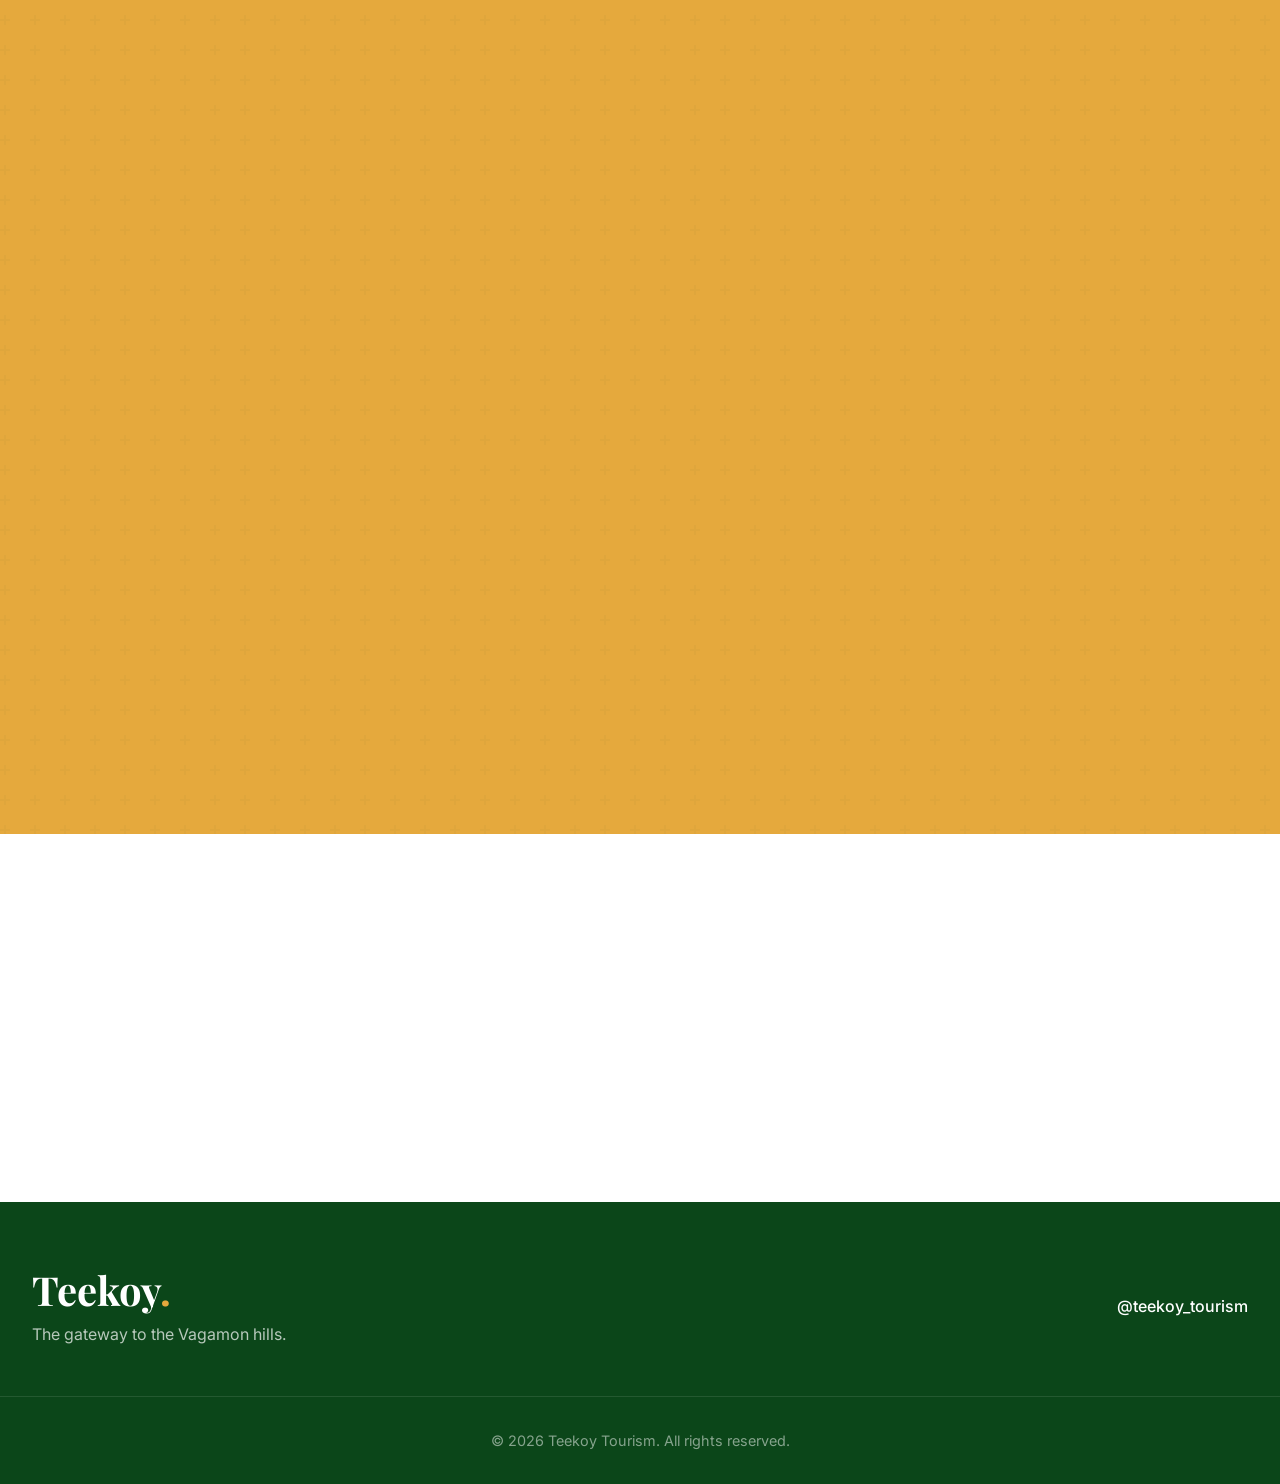
==== commit d3362ed3: "v3 v3" ====
--- a/index.html
+++ b/index.html
@@ -4,20 +4,53 @@
 <head>
     <meta charset="UTF-8">
     <meta name="viewport" content="width=device-width, initial-scale=1.0">
-    <title>Teekoy Tourism | Gateway to Vagamon Hills</title>
+    <title>Teekoy Tourism | Tourist Places Near Vagamon & Kottayam</title>
     <meta name="description"
-        content="Discover Teekoy, the serene village in Kottayam, Kerala, and the perfect gateway to the beautiful Vagamon hills. Explore tourist places, essential info, and more.">
+        content="Explore Teekoy tourism attractions, waterfalls, viewpoints, hospitals, EV charging stations and tourist places near Vagamon, Pala and Kottayam.">
+    <link rel="canonical" href="https://www.teekoytourism.com/">
+
+    <!-- OpenGraph / Social Media SEO -->
+    <meta property="og:title" content="Teekoy Tourism | Tourist Places Near Vagamon & Kottayam">
+    <meta property="og:description"
+        content="Explore Teekoy tourism attractions, waterfalls, viewpoints, hospitals, EV charging stations and tourist places near Vagamon, Pala and Kottayam.">
+    <meta property="og:image" content="https://www.teekoytourism.com/assets/images/meadows.png">
+    <meta property="og:url" content="https://www.teekoytourism.com/">
+    <meta property="og:type" content="website">
+
+    <!-- Twitter Card -->
+    <meta name="twitter:card" content="summary_large_image">
+    <meta name="twitter:title" content="Teekoy Tourism | Tourist Places Near Vagamon & Kottayam">
+    <meta name="twitter:description"
+        content="Explore Teekoy tourism attractions, waterfalls, viewpoints, hospitals, EV charging stations and tourist places near Vagamon, Pala and Kottayam.">
+    <meta name="twitter:image" content="https://www.teekoytourism.com/assets/images/meadows.png">
+
+    <!-- JSON-LD Structured Data -->
+    <script type="application/ld+json">
+    {
+      "@context": "https://schema.org",
+      "@type": "WebSite",
+      "name": "Teekoy Tourism",
+      "url": "https://www.teekoytourism.com/",
+      "description": "Explore Teekoy tourism attractions, waterfalls, viewpoints, hospitals, EV charging stations and tourist places near Vagamon, Pala and Kottayam."
+    }
+    </script>
     <link rel="stylesheet" href="styles.css">
 
     <!-- Google Fonts -->
     <link rel="preconnect" href="https://fonts.googleapis.com">
     <link rel="preconnect" href="https://fonts.gstatic.com" crossorigin>
     <link
-        href="https://fonts.googleapis.com/css2?family=Inter:wght@300;400;500;600&family=Playfair+Display:ital,wght@0,400;0,600;0,700;1,400&display=swap"
+        href="https://fonts.googleapis.com/css2?family=Inter:wght@300;400;500;600;700&family=Playfair+Display:ital,wght@0,400;0,500;0,600;0,700;1,400&display=swap"
         rel="stylesheet">
 
     <!-- Lucide Icons -->
     <script src="https://unpkg.com/lucide@latest"></script>
+
+    <!-- Swiper.js -->
+    <link rel="stylesheet" href="https://cdn.jsdelivr.net/npm/swiper@11/swiper-bundle.min.css" />
+    <script src="https://cdn.jsdelivr.net/npm/swiper@11/swiper-bundle.min.js"></script>
+
+    <link rel="stylesheet" href="styles.css">
 </head>
 
 <body>
@@ -54,7 +87,29 @@
             <span class="eyebrow">Welcome to God's Own Country</span>
             <h1>Discover Teekoy</h1>
             <p>The enchanting gateway to the lush green hills of Vagamon.</p>
-            <a href="#explore" class="cta-btn">Start Exploring <i data-lucide="arrow-right"></i></a>
+            <div style="margin-top: 3rem;">
+                <a href="#explore" class="cta-btn">Start Exploring <i data-lucide="arrow-down"></i></a>
+            </div>
+        </div>
+
+        <div class="hero-bottom-dock fade-up delay-1">
+            <div class="weather-bar glass">
+                <div id="weather-teekoy" class="weather-item">
+                    <span class="weather-label">Teekoy</span>
+                    <div class="weather-value">
+                        <span class="icon-container"><i data-lucide="loader" class="spin"></i></span> <span
+                            class="temp">--°C</span>
+                    </div>
+                </div>
+                <div class="weather-divider"></div>
+                <div id="weather-vagamon" class="weather-item">
+                    <span class="weather-label">Vagamon</span>
+                    <div class="weather-value">
+                        <span class="icon-container"><i data-lucide="loader" class="spin"></i></span> <span
+                            class="temp">--°C</span>
+                    </div>
+                </div>
+            </div>
         </div>
     </header>
 
@@ -86,6 +141,12 @@
                     <h3>Scenery</h3>
                     <p>Lush Greenery</p>
                 </div>
+                <div class="stat-card glass" style="padding: 0; overflow: hidden; display: flex;">
+                    <iframe
+                        src="https://www.google.com/maps/embed?pb=!1m18!1m12!1m3!1d16837.193254407986!2d76.80437620301925!3d9.700229496245024!2m3!1f0!2f0!3f0!3m2!1i1024!2i768!4f13.1!3m3!1m2!1s0x3b07ca6fd5dd45dd%3A0xe5dae412eb6bc871!2sTeekoy%2C%20Kerala!5e1!3m2!1sen!2sin!4v1779004090264!5m2!1sen!2sin"
+                        width="100%" height="100%" style="border:0; min-height: 180px;" allowfullscreen=""
+                        loading="lazy" referrerpolicy="no-referrer-when-downgrade"></iframe>
+                </div>
             </div>
         </div>
     </section>
@@ -95,13 +156,110 @@
         <div class="container">
             <div class="section-header fade-up">
                 <h2>Explore Teekoy</h2>
-                <p>Top attractions in and around Teekoy. Discover the hidden gems of the region.</p>
+
+                <div class="read-more-container">
+                    <p class="brief-desc">Top attractions in and around Teekoy. Discover the hidden gems, agrarian
+                        legacy, and rich culture of this highland village.</p>
+                    <button class="read-more-btn" id="readMoreBtn">
+                        <span>Read more about Teekoy</span>
+                        <i data-lucide="chevron-down"></i>
+                    </button>
+
+                    <div class="full-article" id="fullArticle">
+                        <h3>About Teekoy: The Highland Jewel of Kottayam</h3>
+                        <p>Welcome to Teekoy, a captivating highland village where the lush midland plains of Kerala
+                            seamlessly transition into the rugged, mist-clad peaks of the Western Ghats. Situated in the
+                            eastern hinterlands of the Kottayam district, Teekoy is a land defined by its rich agrarian
+                            legacy, breathtaking natural landscapes, and a deeply rooted culture of harmony and
+                            progress.</p>
+                        <p>Spanning an area of 27.19 square kilometers, our village is bordered by iconic destinations
+                            like Vagamon, Erattupetta, Pala, and Thalanadu. Nourished by the perennial waters of the
+                            Meenachil River, Teekoy offers a perfect blend of rustic rural charm and forward-thinking
+                            community life.</p>
+
+                        <h3>🍃 Our Heritage & Agrarian Legacy</h3>
+                        <p>Teekoy holds a monumental place in the economic history of India. More than a century ago,
+                            pioneering settlers braved dense, tropical rainforest terrains to cultivate this fertile
+                            land. Their resilience paved the way for a historic milestone: Teekoy is home to the first
+                            large-scale commercial rubber plantation in India.</p>
+                        <p>This pioneering venture transformed the region from an isolated forest outpost into a
+                            thriving powerhouse of natural rubber and high-value spices. Today, walking through Teekoy
+                            is a journey through history, where you can still glimpse remnants of our industrial past,
+                            including a historic British-era cantilever bridge spanning the Meenachil River and tales of
+                            an ancient aerial monorail system once used to transport rubber sheets down steep mountain
+                            tracks.</p>
+
+                        <h3>👥 Our People & Culture</h3>
+                        <p>The true soul of Teekoy lies in its people. Our demographic fabric is a beautiful mosaic
+                            built on an exemplary spirit of pluralism and communal harmony. For generations, Syrian
+                            Christian, Hindu, and Muslim families, alongside migrated Tamil plantation communities, have
+                            lived and worked cohesively side-by-side.</p>
+                        <p>This shared frontier experience has fostered a highly literate, progressive, and politically
+                            conscious society. Teekoy takes immense pride in having nurtured globally and nationally
+                            distinguished personalities, including:</p>
+                        <ul>
+                            <li><strong>Jacob Thomas IPS:</strong> The renowned former Director General of Police (DGP)
+                                of Kerala, widely respected for his uncompromising anti-corruption stances.</li>
+                            <li><strong>Rev. Dr. Kurien Kunnumpuram (1931–2018):</strong> A revered Roman Catholic
+                                theologian whose intellectual contributions profoundly shaped modern Indian Christian
+                                theology.</li>
+                        </ul>
+                        <p>Daily life in Teekoy rhythmically revolves around the changing seasons and a vibrant calendar
+                            of community celebrations. From grand church feasts (perunals) at the historic St. Mary's
+                            Syro-Malabar Forane Church to colorful local temple festivals, our cultural life is an
+                            enduring testament to unity in diversity.</p>
+
+                        <h3>⛰️ Geography & Natural Wonders</h3>
+                        <p>Blessed with a distinct highland microclimate and heavy tropical rainfall, Teekoy mimics a
+                            vibrant, endless rainforest canopy. The village serves as a scenic gateway to some of
+                            Kerala's finest natural landmarks:</p>
+                        <table class="landmarks-table">
+                            <tr>
+                                <th>Landmark</th>
+                                <th>Description</th>
+                            </tr>
+                            <tr>
+                                <td><strong>Meenachil River</strong></td>
+                                <td>The life-giving pulse of the village, weaving beautifully through the local
+                                    landscape.</td>
+                            </tr>
+                            <tr>
+                                <td><strong>Marmala Waterfalls</strong></td>
+                                <td>A spectacular, cascading mountain torrent located just a short distance away.</td>
+                            </tr>
+                            <tr>
+                                <td><strong>Illikkal Kallu & Ayyampara</strong></td>
+                                <td>Majestic, interlocking rocky peaks offering panoramic views of the valleys below.
+                                </td>
+                            </tr>
+                            <tr>
+                                <td><strong>Nagapara Mount</strong></td>
+                                <td>Famous for its sweeping vistas, pristine trekking trails, and natural caves.</td>
+                            </tr>
+                        </table>
+
+                        <h3>📈 Teekoy Today</h3>
+                        <p>Administered by the Teekoy Grama Panchayat (established in 1962), the village continues to
+                            thrive as an eco-friendly agrarian economy. While Natural Rubber (Para Rubber) remains our
+                            primary economic driver, our farmers excel in producing premium quality world-renowned
+                            spices, including:</p>
+                        <ul>
+                            <li>Black Pepper & Cardamom</li>
+                            <li>Nutmeg & Cloves</li>
+                            <li>Arecanut, Coconut, and Jackfruit</li>
+                        </ul>
+                        <p>Whether you are a traveler seeking pristine hillside landscapes, a history enthusiast tracing
+                            India's plantation roots, or someone looking to experience genuine Malanad hospitality,
+                            Teekoy welcomes you with open arms and green canopies.</p>
+                    </div>
+                </div>
             </div>
 
             <div class="cards-grid">
                 <div class="place-card fade-up">
                     <div class="card-image">
-                        <img src="assets/images/meadows.png" alt="Vagamon">
+                        <img src="assets/images/meadows.png" alt="Tourist places near Vagamon - Vagamon Meadows"
+                            loading="lazy">
                     </div>
                     <div class="card-content">
                         <h3>Vagamon</h3>
@@ -113,7 +271,7 @@
                 <div class="place-card fade-up delay-1">
                     <div class="card-image">
                         <img src="https://peopleplaces.in/wp-content/uploads/2023/01/Illikkal-Kallu-Tourist-Places-in-Kottayam-768x461.jpg"
-                            alt="Illikkal Kallu">
+                            alt="Tourist places near Teekoy - Illikkal Kallu" loading="lazy">
                     </div>
                     <div class="card-content">
                         <h3>Illikkal Kallu</h3>
@@ -125,7 +283,7 @@
                 <div class="place-card fade-up delay-2">
                     <div class="card-image">
                         <img src="https://www.keralatourism.org/images/picture/large/Marmala_Stream_Kottayam_2497.jpg"
-                            alt="Marmala Waterfalls">
+                            alt="Best Waterfalls Near Kottayam - Marmala Waterfalls" loading="lazy">
                     </div>
                     <div class="card-content">
                         <h3>Marmala Waterfalls</h3>
@@ -137,7 +295,7 @@
                 <div class="place-card fade-up">
                     <div class="card-image">
                         <img src="https://i.pinimg.com/736x/10/e8/0d/10e80dd878cf50319dce5c74a09bba69.jpg"
-                            alt="Ayyampara">
+                            alt="Hidden places in Kottayam - Ayyampara" loading="lazy">
                     </div>
                     <div class="card-content">
                         <h3>Ayyampara</h3>
@@ -149,7 +307,7 @@
                 <div class="place-card fade-up delay-1">
                     <div class="card-image">
                         <img src="https://dynamic-media-cdn.tripadvisor.com/media/photo-o/1b/26/62/26/waterfalls.jpg?w=1100&h=-1&s=1"
-                            alt="Kattikayam Waterfalls">
+                            alt="Waterfalls near Teekoy - Kattikayam Waterfalls" loading="lazy">
                     </div>
                     <div class="card-content">
                         <h3>Kattikayam Waterfalls</h3>
@@ -161,7 +319,7 @@
                 <div class="place-card fade-up delay-2">
                     <div class="card-image">
                         <img src="https://www.godigit.com/content/dam/godigit/directportal/en/contenthm/kadavupuzha-waterfalls-pathanamthitta.jpg"
-                            alt="Kadavupuzha Aruvi Waterfalls">
+                            alt="Kerala village tourism - Kadavupuzha Aruvi Waterfalls" loading="lazy">
                     </div>
                     <div class="card-content">
                         <h3>Kadavupuzha Aruvi Waterfalls</h3>
@@ -173,12 +331,25 @@
                 <div class="place-card fade-up">
                     <div class="card-image">
                         <img src="https://dynamic-media-cdn.tripadvisor.com/media/photo-o/08/45/ae/a6/elaveezhapoonchira.jpg?w=900&h=-1&s=1"
-                            alt="Ilaveezhapoonchira">
+                            alt="Tourist places near Pala - Ilaveezhapoonchira" loading="lazy">
                     </div>
                     <div class="card-content">
                         <h3>Ilaveezhapoonchira (24 km)</h3>
                         <p>Located 24 km away, this beautiful valley is surrounded by large hills with misty and
                             dramatic atmospheres.</p>
+                    </div>
+                </div>
+
+                <div class="place-card fade-up delay-1">
+                    <div class="card-image">
+                        <img src="https://lh3.googleusercontent.com/gps-cs-s/APNQkAHq0Urmk_3m5f8VYeMv1yGM7mCHbrysHovyU3xBk8dwf5-nLs-R1TiNvWaVng36dfyvYZn4Xfjn99Ua8mwGs84atKTcRhU9YuDVDppvNr-nOFt3-SRlYnRHSvSlEByQ3BMWrUiy=s1360-w1360-h1020-rw"
+                            alt="Teekoy Hanging Bridge over Meenachil River" loading="lazy">
+                    </div>
+                    <div class="card-content">
+                        <h3>Hanging Bridge - Teekoy</h3>
+                        <p>A historic and picturesque suspension bridge over the Meenachil River, offering stunning
+                            views
+                            and a glimpse into Teekoy's agrarian legacy.</p>
                     </div>
                 </div>
             </div>
@@ -193,55 +364,146 @@
                 <p>Just a short drive from Teekoy, discover the wonders of the high ranges.</p>
             </div>
 
-            <div class="cards-grid">
-                <!-- Card 1 -->
-                <div class="place-card fade-up">
-                    <div class="card-image">
-                        <img src="assets/images/meadows.png" alt="Vagamon Meadows">
-                    </div>
-                    <div class="card-content">
-                        <h3>Vagamon Meadows</h3>
-                        <p>Endless rolling hills covered in velvety green grass. The perfect spot for a peaceful picnic
-                            or a quiet sunset.</p>
-                    </div>
-                </div>
-
-                <!-- Card 2 -->
-                <div class="place-card fade-up delay-1">
-                    <div class="card-image">
-                        <img src="assets/images/pine.png" alt="Pine Forest">
-                    </div>
-                    <div class="card-content">
-                        <h3>Pine Forest</h3>
-                        <p>A majestic man-made forest. Walk through the tall pines as sunlight filters through the misty
-                            canopy.</p>
-                    </div>
-                </div>
-
-                <!-- Card 3 -->
-                <div class="place-card fade-up delay-2">
-                    <div class="card-image">
-                        <img src="https://upload.wikimedia.org/wikipedia/commons/e/e8/Vagamon_Kurisumala_-_%E0%B4%B5%E0%B4%BE%E0%B4%97%E0%B4%AE%E0%B5%BA_%E0%B4%95%E0%B5%81%E0%B4%B0%E0%B4%BF%E0%B4%B6%E0%B5%81%E0%B4%AE%E0%B4%B2_03.jpg"
-                            alt="Kurisumala">
-                    </div>
-                    <div class="card-content">
-                        <h3>Kurisumala</h3>
-                        <p>A serene spiritual site located on a hill, offering panoramic views of the surrounding
-                            valleys and tea estates.</p>
-                    </div>
-                </div>
-
-                <!-- Card 4 -->
-                <div class="place-card fade-up">
-                    <div class="card-image">
-                        <img src="https://myholidayhappiness.com/uploads/thangal-para-2910.jpg" alt="Thangal Para">
-                    </div>
-                    <div class="card-content">
-                        <h3>Thangal Para</h3>
-                        <p>A massive spherical rock formation perched on a hill, providing stunning, sweeping views of
-                            the Vagamon landscape.</p>
-                    </div>
-                </div>
+            <div class="swiper explore-swiper fade-up">
+                <div class="swiper-wrapper">
+                    <!-- Card 1 -->
+                    <div class="swiper-slide place-card">
+                        <div class="card-image">
+                            <img src="assets/images/meadows.png" alt="Vagamon nearby attractions - Vagamon Meadows"
+                                loading="lazy">
+                        </div>
+                        <div class="card-content">
+                            <h3>Vagamon Meadows</h3>
+                            <p>Endless rolling hills covered in velvety green grass. The perfect spot for a peaceful
+                                picnic
+                                or a quiet sunset.</p>
+                        </div>
+                    </div>
+
+                    <!-- Card 2 -->
+                    <div class="swiper-slide place-card">
+                        <div class="card-image">
+                            <img src="assets/images/pine.png" alt="Places near Vagamon - Pine Forest" loading="lazy">
+                        </div>
+                        <div class="card-content">
+                            <h3>Pine Forest</h3>
+                            <p>A majestic man-made forest. Walk through the tall pines as sunlight filters through the
+                                misty
+                                canopy.</p>
+                        </div>
+                    </div>
+
+                    <!-- Card 3 -->
+                    <div class="swiper-slide place-card">
+                        <div class="card-image">
+                            <img src="https://upload.wikimedia.org/wikipedia/commons/e/e8/Vagamon_Kurisumala_-_%E0%B4%B5%E0%B4%BE%E0%B4%97%E0%B4%AE%E0%B5%BA_%E0%B4%95%E0%B5%81%E0%B4%B0%E0%B4%BF%E0%B4%B6%E0%B5%81%E0%B4%AE%E0%B4%B2_03.jpg"
+                                alt="Vagamon Kurisumala Ashram - Tourist places near Vagamon" loading="lazy">
+                        </div>
+                        <div class="card-content">
+                            <h3>Kurisumala</h3>
+                            <p>A serene spiritual site located on a hill, offering panoramic views of the surrounding
+                                valleys and tea estates.</p>
+                        </div>
+                    </div>
+
+                    <!-- Card 4 -->
+                    <div class="swiper-slide place-card">
+                        <div class="card-image">
+                            <img src="https://myholidayhappiness.com/uploads/thangal-para-2910.jpg"
+                                alt="Thangal Para - Places to visit near Vagamon" loading="lazy">
+                        </div>
+                        <div class="card-content">
+                            <h3>Thangal Para</h3>
+                            <p>A massive spherical rock formation perched on a hill, providing stunning, sweeping views
+                                of
+                                the Vagamon landscape.</p>
+                        </div>
+                    </div>
+
+                    <!-- Card 5 -->
+                    <div class="swiper-slide place-card">
+                        <div class="card-image">
+                            <img src="https://media-cdn.tripadvisor.com/media/photo-s/08/82/d2/e0/vagamon-lake.jpg"
+                                alt="Vagamon Lake - Tourist attraction" loading="lazy">
+                        </div>
+                        <div class="card-content">
+                            <h3>Vagamon Lake</h3>
+                            <p>A serene artificial lake nestled between three green hills, offering relaxing pedal
+                                boating
+                                amidst picturesque valleys.</p>
+                        </div>
+                    </div>
+
+                    <!-- DUP Card 1 -->
+                    <div class="swiper-slide place-card">
+                        <div class="card-image">
+                            <img src="assets/images/meadows.png" alt="Vagamon nearby attractions - Vagamon Meadows"
+                                loading="lazy">
+                        </div>
+                        <div class="card-content">
+                            <h3>Vagamon Meadows</h3>
+                            <p>Endless rolling hills covered in velvety green grass. The perfect spot for a peaceful
+                                picnic
+                                or a quiet sunset.</p>
+                        </div>
+                    </div>
+
+                    <!-- DUP Card 2 -->
+                    <div class="swiper-slide place-card">
+                        <div class="card-image">
+                            <img src="assets/images/pine.png" alt="Places near Vagamon - Pine Forest" loading="lazy">
+                        </div>
+                        <div class="card-content">
+                            <h3>Pine Forest</h3>
+                            <p>A majestic man-made forest. Walk through the tall pines as sunlight filters through the
+                                misty
+                                canopy.</p>
+                        </div>
+                    </div>
+
+                    <!-- DUP Card 3 -->
+                    <div class="swiper-slide place-card">
+                        <div class="card-image">
+                            <img src="https://upload.wikimedia.org/wikipedia/commons/e/e8/Vagamon_Kurisumala_-_%E0%B4%B5%E0%B4%BE%E0%B4%97%E0%B4%AE%E0%B5%BA_%E0%B4%95%E0%B5%81%E0%B4%B0%E0%B4%BF%E0%B4%B6%E0%B5%81%E0%B4%AE%E0%B4%B2_03.jpg"
+                                alt="Vagamon Kurisumala Ashram - Tourist places near Vagamon" loading="lazy">
+                        </div>
+                        <div class="card-content">
+                            <h3>Kurisumala</h3>
+                            <p>A serene spiritual site located on a hill, offering panoramic views of the surrounding
+                                valleys and tea estates.</p>
+                        </div>
+                    </div>
+
+                    <!-- DUP Card 4 -->
+                    <div class="swiper-slide place-card">
+                        <div class="card-image">
+                            <img src="https://myholidayhappiness.com/uploads/thangal-para-2910.jpg"
+                                alt="Thangal Para - Places to visit near Vagamon" loading="lazy">
+                        </div>
+                        <div class="card-content">
+                            <h3>Thangal Para</h3>
+                            <p>A massive spherical rock formation perched on a hill, providing stunning, sweeping views
+                                of
+                                the Vagamon landscape.</p>
+                        </div>
+                    </div>
+
+                    <!-- DUP Card 5 -->
+                    <div class="swiper-slide place-card">
+                        <div class="card-image">
+                            <img src="https://media-cdn.tripadvisor.com/media/photo-s/08/82/d2/e0/vagamon-lake.jpg"
+                                alt="Vagamon Lake - Tourist attraction" loading="lazy">
+                        </div>
+                        <div class="card-content">
+                            <h3>Vagamon Lake</h3>
+                            <p>A serene artificial lake nestled between three green hills, offering relaxing pedal
+                                boating
+                                amidst picturesque valleys.</p>
+                        </div>
+                    </div>
+                </div>
+                <!-- Add Pagination -->
+                <div class="swiper-pagination"></div>
             </div>
         </div>
     </section>
@@ -263,7 +525,7 @@
                     <div class="timeline">
                         <div class="timeline-item">
                             <img src="https://lh3.googleusercontent.com/gps-cs-s/APNQkAHv6YWSyEJac0Ns_BKotzICqTlsasBPJk-QSveHTqX2U97Sk5m3ew72tZBcBSxLLuv8uqe4JUfezmMPJH2GXMvjNGpYDhwORGjG3YW0V-x4OnJ2_K7tZNabtw-QKgZo9KVmtefxz9kG2as9=s680-w680-h510-rw"
-                                alt="Hospital">
+                                alt="Primary Health Centre Teekoy - Hospitals in Teekoy" loading="lazy">
                             <div class="timeline-content">
                                 <h4>Primary Health Centre, Teekoy</h4>
                                 <span>0 km</span>
@@ -271,7 +533,7 @@
                         </div>
                         <div class="timeline-item">
                             <img src="https://lh3.googleusercontent.com/p/AF1QipMlMbzNqt9NrjtlgapvFCcaQlu9F5LR7oeiZwgf=s680-w680-h510-rw"
-                                alt="Hospital">
+                                alt="Sunrise Hospital Erattupetta - Hospitals near Teekoy" loading="lazy">
                             <div class="timeline-content">
                                 <h4>Sunrise Hospital, Erattupetta</h4>
                                 <span>6.3 km</span>
@@ -279,7 +541,7 @@
                         </div>
                         <div class="timeline-item">
                             <img src="https://content.jdmagicbox.com/comp/kottayam/n3/9999px481.x481.100917145324.t4n3/catalogue/marian-medical-centre-pala-town-kottayam-hospitals-12o4ccyzvb.jpg"
-                                alt="Hospital">
+                                alt="Marian Medical Centre Pala - Hospitals near Teekoy" loading="lazy">
                             <div class="timeline-content">
                                 <h4>Marian Medical Centre, Pala</h4>
                                 <span>21.0 km</span>
@@ -287,14 +549,15 @@
                         </div>
                         <div class="timeline-item">
                             <img src="https://images.jdmagicbox.com/comp/kottayam/p7/9999px481.x481.231018231750.a9p7/catalogue/mar-sleeva-medicity-cherpunkal-kottayam-hospitals-0expvgrvuv-250.jpg"
-                                alt="Hospital">
+                                alt="Mar Sleeva Medicity Pala - Hospitals near Teekoy" loading="lazy">
                             <div class="timeline-content">
                                 <h4>Mar Sleeva Medicity, Pala</h4>
                                 <span>25.1 km</span>
                             </div>
                         </div>
                         <div class="timeline-item">
-                            <img src="https://www.caritashospital.org/media/images/File_1_az4WtPT.jpg" alt="Hospital">
+                            <img src="https://www.caritashospital.org/media/images/File_1_az4WtPT.jpg"
+                                alt="Caritas Hospital Kottayam" loading="lazy">
                             <div class="timeline-content">
                                 <h4>Caritas Hospital, Kottayam</h4>
                                 <span>36.8 km</span>
@@ -302,7 +565,7 @@
                         </div>
                         <div class="timeline-item">
                             <img src="https://images-prd.deshabhimani.com/24_JPN_3medicalcollegektmnew-1761333652598-06da8949-65bd-4b22-a413-a835caac8698.jpg"
-                                alt="Hospital">
+                                alt="Kottayam Medical College" loading="lazy">
                             <div class="timeline-content">
                                 <h4>Kottayam Medical College (Govt)</h4>
                                 <span>40.0 km</span>
@@ -351,7 +614,7 @@
                         <li>
                             <i data-lucide="map-pin"></i>
                             <a href="https://maps.app.goo.gl/fYFxesZWLMdZbCHz7" target="_blank"
-                                rel="noopener noreferrer">Location on Map</a>
+                                rel="noopener noreferrer">Near Panchayath Jn Location on Map</a>
                         </li>
                     </ul>
                 </div>
@@ -396,8 +659,8 @@
                     class="cta-btn insta-theme">
                     <i data-lucide="instagram"></i> Follow on Instagram
                 </a>
-                <a href="#" target="_blank" rel="noopener noreferrer" class="cta-btn"
-                    style="background-color: #1877F2; color: white;">
+                <a href="https://www.facebook.com/people/Teekoy-Tourism/61574683390394/" target="_blank"
+                    rel="noopener noreferrer" class="cta-btn" style="background-color: #1877F2; color: white;">
                     <i data-lucide="facebook"></i> Follow on Facebook
                 </a>
             </div>
--- a/styles.css
+++ b/styles.css
@@ -1,15 +1,21 @@
 :root {
-    --primary: #1F4529; /* Deep Forest Green */
-    --primary-light: #47663B; /* Lighter Green */
-    --accent: #E8ECD7; /* Soft Earth/Cream */
-    --bg-light: #F6F8F1; /* Very light tint */
-    --text-main: #1A1A1A;
-    --text-muted: #4A4A4A;
+    --primary: #0B4619;
+    /* Rich Emerald/Kerala Backwater Green */
+    --primary-light: #118A42;
+    /* Vibrant Tea Leaf Green */
+    --primary-dark: #062B0F;
+    --accent: #E5A93D;
+    /* Majestic Gold/Saffron accent */
+    --bg-light: #F8FAF9;
+    /* Crisp clean off-white */
+    --bg-pattern: url('data:image/svg+xml,%3Csvg width="60" height="60" viewBox="0 0 60 60" xmlns="http://www.w3.org/2000/svg"%3E%3Cpath d="M54.627 0l.83.83-1.66 1.66L55.456 4H53v1.455l1.657 1.657-1.657 1.657V10h2.456l-1.66 1.66 1.66 1.66-.83.83L53.799 13.31l-.83.83-.829-.83-1.657 1.657-.83-.83-.83.83-1.657-1.657-.829.83-.83-.83-1.657 1.657-.829.83-.83-.83L42.2 11.653l-.83.83-.83-.83-1.657 1.657-.829.83-.83-.83-1.657 1.657-.829.83-.83-.83-1.657 1.657-.829.83-.83-.83L30.6 8.337l-.83.83-.83-.83-1.657 1.657-.829.83-.83-.83-1.657 1.657-.829.83-.83-.83-1.657 1.657-.829.83-.83-.83L19 4.981l-.83.83-.83-.83-1.657 1.657-.829.83-.83-.83-1.657 1.657-.829.83-.83-.83-1.657 1.657-.829.83-.83-.83L7.4 1.665l-.83.83L5.74 1.665 4.083 3.322 3.254 2.493 2.424 3.322.768 1.665-.06.835.768 0h53.86zM0 60V0h1v59h59v1H0z" fill="%23118A42" fill-opacity="0.04" fill-rule="evenodd"/%3E%3C/svg%3E');
+    --text-main: #1A1E1C;
+    --text-muted: #53635A;
     --white: #FFFFFF;
-    
+
     --font-heading: 'Playfair Display', serif;
     --font-body: 'Inter', sans-serif;
-    
+
     --transition: all 0.4s cubic-bezier(0.16, 1, 0.3, 1);
 }
 
@@ -31,7 +37,10 @@
     overflow-x: hidden;
 }
 
-h1, h2, h3, h4 {
+h1,
+h2,
+h3,
+h4 {
     font-family: var(--font-heading);
     color: var(--primary);
     line-height: 1.2;
@@ -58,8 +67,19 @@
 }
 
 .section-header h2 {
-    font-size: 3rem;
-    margin-bottom: 1rem;
+    font-size: 3.5rem;
+    margin-bottom: 1.5rem;
+    font-family: var(--font-heading);
+    color: var(--primary-dark);
+}
+
+.section-header h2::after {
+    content: '';
+    display: block;
+    width: 60px;
+    height: 3px;
+    background-color: var(--accent);
+    margin: 1.5rem auto 0;
 }
 
 .section-header p {
@@ -201,6 +221,30 @@
     transform: translateY(-2px);
 }
 
+.cta-btn {
+    display: inline-flex;
+    align-items: center;
+    gap: 0.8rem;
+    padding: 1.2rem 2.5rem;
+    background-color: var(--accent);
+    color: var(--primary-dark);
+    font-weight: 700;
+    border-radius: 50px;
+    transition: var(--transition);
+    font-size: 1.1rem;
+    text-transform: uppercase;
+    letter-spacing: 1.5px;
+    border: 2px solid transparent;
+}
+
+.cta-btn:hover {
+    background-color: transparent;
+    border-color: var(--accent);
+    color: var(--accent);
+    transform: translateY(-3px);
+    box-shadow: 0 10px 20px rgba(229, 169, 61, 0.2);
+}
+
 .insta-theme {
     background: linear-gradient(45deg, #f09433 0%, #e6683c 25%, #dc2743 50%, #cc2366 75%, #bc1888 100%) !important;
     color: white !important;
@@ -217,13 +261,15 @@
 .hero {
     position: relative;
     height: 100vh;
-    min-height: 600px;
-    display: flex;
+    min-height: 700px;
+    display: flex;
+    flex-direction: column;
+    justify-content: center;
     align-items: center;
     background-image: url('assets/images/hero.png');
     background-size: cover;
     background-position: center;
-    background-attachment: fixed; /* Parallax effect */
+    background-attachment: fixed;
 }
 
 .hero-overlay {
@@ -232,39 +278,109 @@
     left: 0;
     width: 100%;
     height: 100%;
-    background: linear-gradient(to bottom, rgba(0,0,0,0.3) 0%, rgba(31,69,41,0.6) 100%);
+    background: linear-gradient(to bottom, rgba(0, 0, 0, 0.2) 0%, rgba(31, 69, 41, 0.7) 100%);
 }
 
 .hero-content {
     position: relative;
     z-index: 1;
-    max-width: 800px;
+    max-width: 900px;
     margin: 0 auto;
     text-align: center;
     padding: 0 2rem;
     color: var(--white);
+    transform: translateY(-5%);
 }
 
 .eyebrow {
-    display: block;
+    display: inline-flex;
+    align-items: center;
+    gap: 1rem;
     font-size: 1.1rem;
+    text-transform: uppercase;
+    letter-spacing: 4px;
+    margin-bottom: 2rem;
+    font-weight: 600;
+    color: var(--accent);
+}
+
+.eyebrow::before,
+.eyebrow::after {
+    content: '';
+    width: 40px;
+    height: 2px;
+    background-color: var(--accent);
+    opacity: 0.8;
+}
+
+.hero-content h1 {
+    font-size: 5.5rem;
+    color: var(--white);
+    margin-bottom: 1.5rem;
+    line-height: 1.1;
+    font-weight: 700;
+    letter-spacing: -1px;
+    text-shadow: 0 10px 30px rgba(0, 0, 0, 0.3);
+}
+
+.hero-content p {
+    font-size: 1.5rem;
+    opacity: 0.9;
+    margin-bottom: 2.5rem;
+    font-weight: 300;
+    max-width: 700px;
+    margin-left: auto;
+    margin-right: auto;
+}
+
+.hero-bottom-dock {
+    position: absolute;
+    bottom: 2rem;
+    left: 50%;
+    transform: translateX(-50%);
+    z-index: 2;
+    width: 100%;
+    display: flex;
+    justify-content: center;
+}
+
+.weather-bar {
+    display: inline-flex;
+    align-items: center;
+    gap: 2.5rem;
+    padding: 1rem 3rem;
+    border-radius: 50px;
+    background: rgba(255, 255, 255, 0.15);
+    border: 1px solid rgba(255, 255, 255, 0.2);
+}
+
+.weather-item {
+    display: flex;
+    flex-direction: column;
+    align-items: center;
+}
+
+.weather-label {
+    font-size: 0.75rem;
+    text-transform: uppercase;
     letter-spacing: 2px;
-    text-transform: uppercase;
-    margin-bottom: 1rem;
-    font-weight: 500;
-}
-
-.hero-content h1 {
-    font-size: 5rem;
-    color: var(--white);
-    margin-bottom: 1.5rem;
-    text-shadow: 0 4px 12px rgba(0,0,0,0.2);
-}
-
-.hero-content p {
-    font-size: 1.25rem;
-    margin-bottom: 2.5rem;
-    opacity: 0.9;
+    color: rgba(255, 255, 255, 0.8);
+    margin-bottom: 0.3rem;
+}
+
+.weather-value {
+    display: flex;
+    align-items: center;
+    gap: 0.6rem;
+    font-size: 1.4rem;
+    font-weight: 600;
+    color: var(--white);
+}
+
+.weather-divider {
+    width: 1px;
+    height: 45px;
+    background: rgba(255, 255, 255, 0.3);
 }
 
 .cta-btn {
@@ -283,7 +399,7 @@
 .cta-btn:hover {
     background-color: var(--white);
     transform: translateY(-3px);
-    box-shadow: 0 10px 20px rgba(0,0,0,0.1);
+    box-shadow: 0 10px 20px rgba(0, 0, 0, 0.1);
 }
 
 /* About Section */
@@ -295,30 +411,41 @@
 }
 
 .about-text h2 {
-    font-size: 3rem;
-    margin-bottom: 1.5rem;
+    font-size: 3.5rem;
+    margin-bottom: 2rem;
+    font-family: var(--font-heading);
+    line-height: 1.1;
+    color: var(--primary);
 }
 
 .about-text p {
-    font-size: 1.1rem;
+    font-size: 1.2rem;
     color: var(--text-muted);
     margin-bottom: 1.5rem;
+    line-height: 1.8;
 }
 
 .about-stats {
     display: grid;
     grid-template-columns: 1fr 1fr;
-    gap: 1.5rem;
+    gap: 2rem;
+    position: relative;
+    align-items: stretch;
 }
 
 .stat-card {
-    padding: 2rem;
+    padding: 2.5rem 2rem;
     text-align: center;
-    transition: var(--transition);
+    border-radius: 20px;
+    background: var(--white);
+    box-shadow: 0 10px 30px rgba(0, 0, 0, 0.03);
+    border: 1px solid rgba(0, 0, 0, 0.02);
+    transition: all 0.4s cubic-bezier(0.16, 1, 0.3, 1);
 }
 
 .stat-card:hover {
-    transform: translateY(-5px);
+    transform: translateY(-8px) !important;
+    box-shadow: 0 20px 40px rgba(31, 69, 41, 0.08);
 }
 
 .stat-card i {
@@ -340,57 +467,147 @@
 
 /* Explore Section */
 .explore {
-    background-color: var(--white);
+    background-color: var(--bg-light);
+    background-image: var(--bg-pattern);
 }
 
 .cards-grid {
     display: grid;
     grid-template-columns: repeat(auto-fit, minmax(280px, 1fr));
-    gap: 2rem;
+    grid-auto-rows: 250px;
+    grid-auto-flow: dense;
+    gap: 1.5rem;
 }
 
 .place-card {
-    border-radius: 16px;
+    position: relative;
+    border-radius: 12px;
     overflow: hidden;
     background: var(--bg-light);
     transition: var(--transition);
-    border: 1px solid rgba(0,0,0,0.05);
-}
-
-.place-card:hover {
-    transform: translateY(-10px);
-    box-shadow: 0 20px 40px rgba(31, 69, 41, 0.08);
+    cursor: pointer;
+}
+
+/* Asymmetrical Grid spans for Explore Teekoy only */
+.cards-grid .place-card:nth-child(1) {
+    grid-column: span 2;
+    grid-row: span 2;
+}
+
+.cards-grid .place-card:nth-child(4) {
+    grid-column: span 2;
+}
+
+@media (max-width: 768px) {
+
+    .cards-grid .place-card:nth-child(1),
+    .cards-grid .place-card:nth-child(4) {
+        grid-column: span 1;
+        grid-row: span 1;
+    }
+
+    .cards-grid {
+        grid-auto-rows: 300px;
+    }
 }
 
 .card-image {
     width: 100%;
-    height: 250px;
-    overflow: hidden;
+    height: 100%;
+    position: absolute;
+    top: 0;
+    left: 0;
+    z-index: 1;
 }
 
 .card-image img {
     width: 100%;
     height: 100%;
     object-fit: cover;
-    transition: transform 0.6s ease;
+    transition: transform 0.8s cubic-bezier(0.16, 1, 0.3, 1);
 }
 
 .place-card:hover .card-image img {
-    transform: scale(1.05);
+    transform: scale(1.08);
+}
+
+/* Gradient overlay at bottom */
+.place-card::after {
+    content: '';
+    position: absolute;
+    bottom: 0;
+    left: 0;
+    width: 100%;
+    height: 60%;
+    background: linear-gradient(to top, rgba(0, 0, 0, 0.85) 0%, rgba(0, 0, 0, 0) 100%);
+    z-index: 2;
+    pointer-events: none;
 }
 
 .card-content {
-    padding: 1.5rem;
+    position: absolute;
+    bottom: 0;
+    left: 0;
+    width: 100%;
+    padding: 2rem 1.5rem;
+    z-index: 3;
+    color: var(--white);
 }
 
 .card-content h3 {
-    font-size: 1.4rem;
+    font-size: 1.6rem;
     margin-bottom: 0.5rem;
+    color: var(--white);
+    font-family: var(--font-heading);
 }
 
 .card-content p {
     font-size: 0.95rem;
-    color: var(--text-muted);
+    color: rgba(255, 255, 255, 0.85);
+    opacity: 0;
+    transform: translateY(10px);
+    transition: all 0.4s ease;
+}
+
+.place-card:hover .card-content p {
+    opacity: 1;
+    transform: translateY(0);
+}
+
+/* Swiper Coverflow specific styles */
+.explore-swiper {
+    width: 100%;
+    padding-top: 50px;
+    padding-bottom: 50px;
+    overflow: hidden;
+}
+
+.explore-swiper .swiper-slide {
+    background-position: center;
+    background-size: cover;
+    width: 600px;
+    height: 380px;
+    filter: blur(1px);
+    opacity: 0.75;
+    /* Let Swiper handle the transition duration internally for butter smooth effects */
+    transition-property: filter, opacity;
+    transition-timing-function: ease-out;
+}
+
+@media (max-width: 768px) {
+    .explore-swiper .swiper-slide {
+        width: 320px;
+        height: 250px;
+    }
+}
+
+.explore-swiper .swiper-slide-active {
+    filter: blur(0);
+    opacity: 1;
+}
+
+.swiper-pagination-bullet-active {
+    background-color: var(--accent) !important;
 }
 
 /* Info Section */
@@ -402,7 +619,10 @@
 .info::before {
     content: '';
     position: absolute;
-    top: 0; left: 0; width: 100%; height: 100%;
+    top: 0;
+    left: 0;
+    width: 100%;
+    height: 100%;
     background-image: url('data:image/svg+xml,%3Csvg width="60" height="60" viewBox="0 0 60 60" xmlns="http://www.w3.org/2000/svg"%3E%3Cg fill="none" fill-rule="evenodd"%3E%3Cg fill="%231f4529" fill-opacity="0.03"%3E%3Cpath d="M36 34v-4h-2v4h-4v2h4v4h2v-4h4v-2h-4zm0-30V0h-2v4h-4v2h4v4h2V6h4V4h-4zM6 34v-4H4v4H0v2h4v4h2v-4h4v-2H6zM6 4V0H4v4H0v2h4v4h2V6h4V4H6z"/%3E%3C/g%3E%3C/g%3E%3C/svg%3E');
     pointer-events: none;
 }
@@ -416,38 +636,52 @@
 }
 
 .info-item {
-    padding: 2rem;
+    padding: 2.5rem 2rem;
     display: flex;
     flex-direction: column;
     align-items: flex-start;
-    transition: var(--transition);
+    border-radius: 20px;
+    background: rgba(255, 255, 255, 0.85);
+    box-shadow: 0 10px 30px rgba(0, 0, 0, 0.02);
+    border: 1px solid rgba(255, 255, 255, 0.5);
+    transition: all 0.4s cubic-bezier(0.16, 1, 0.3, 1);
 }
 
 .info-item:hover {
-    background: rgba(255, 255, 255, 0.9);
-    transform: translateY(-5px);
+    background: rgba(255, 255, 255, 1);
+    transform: translateY(-8px);
+    box-shadow: 0 20px 40px rgba(31, 69, 41, 0.08);
 }
 
 .icon-wrapper {
     background: var(--primary);
     color: var(--white);
-    width: 48px;
-    height: 48px;
-    border-radius: 12px;
+    width: 60px;
+    height: 60px;
+    border-radius: 16px;
     display: flex;
     align-items: center;
     justify-content: center;
-    margin-bottom: 1.5rem;
+    margin-bottom: 2rem;
+    box-shadow: 0 8px 20px rgba(31, 69, 41, 0.2);
+}
+
+.icon-wrapper i {
+    width: 28px;
+    height: 28px;
 }
 
 .info-item h3 {
-    font-size: 1.2rem;
-    margin-bottom: 0.5rem;
+    font-size: 1.5rem;
+    margin-bottom: 0.8rem;
+    font-family: var(--font-heading);
+    color: var(--primary);
 }
 
 .info-item p {
-    font-size: 0.95rem;
+    font-size: 1.05rem;
     color: var(--text-muted);
+    line-height: 1.6;
 }
 
 /* Footer */
@@ -476,7 +710,7 @@
 }
 
 .footer-brand p {
-    color: rgba(255,255,255,0.7);
+    color: rgba(255, 255, 255, 0.7);
     margin-top: 0.5rem;
 }
 
@@ -496,8 +730,8 @@
 .footer-bottom {
     text-align: center;
     padding-top: 2rem;
-    border-top: 1px solid rgba(255,255,255,0.1);
-    color: rgba(255,255,255,0.5);
+    border-top: 1px solid rgba(255, 255, 255, 0.1);
+    color: rgba(255, 255, 255, 0.5);
     font-size: 0.9rem;
 }
 
@@ -513,19 +747,24 @@
     transform: translateY(0);
 }
 
-.delay-1 { transition-delay: 0.2s; }
-.delay-2 { transition-delay: 0.4s; }
+.delay-1 {
+    transition-delay: 0.2s;
+}
+
+.delay-2 {
+    transition-delay: 0.4s;
+}
 
 /* Responsive */
 @media (max-width: 900px) {
     .about.layout-grid {
         grid-template-columns: 1fr;
     }
-    
+
     .hero-content h1 {
         font-size: 3.5rem;
     }
-    
+
     .desktop-only {
         display: none !important;
     }
@@ -544,7 +783,7 @@
         background: var(--white);
         padding: 2rem;
         gap: 1.5rem;
-        box-shadow: 0 10px 20px rgba(0,0,0,0.1);
+        box-shadow: 0 10px 20px rgba(0, 0, 0, 0.1);
         clip-path: polygon(0 0, 100% 0, 100% 0, 0 0);
         transition: clip-path 0.4s ease-in-out;
     }
@@ -585,7 +824,7 @@
 .timeline-item:hover {
     background: rgba(255, 255, 255, 1);
     transform: scale(1.05) translateY(-5px);
-    box-shadow: 0 15px 30px rgba(0,0,0,0.1);
+    box-shadow: 0 15px 30px rgba(0, 0, 0, 0.1);
     z-index: 10;
     position: relative;
 }
@@ -601,7 +840,7 @@
 
 .timeline-item:hover img {
     transform: scale(1.1);
-    box-shadow: 0 8px 16px rgba(0,0,0,0.15);
+    box-shadow: 0 8px 16px rgba(0, 0, 0, 0.15);
 }
 
 .timeline-content {
@@ -666,3 +905,107 @@
         grid-template-columns: repeat(auto-fit, minmax(300px, 1fr));
     }
 }
+
+/* Read More Section */
+.read-more-container {
+    max-width: 800px;
+    margin: 0 auto 3rem auto;
+    text-align: left;
+}
+
+.brief-desc {
+    font-size: 1.1rem;
+    color: var(--text-muted);
+    margin-bottom: 1rem;
+    text-align: center;
+}
+
+.read-more-btn {
+    background: none;
+    border: 1px solid var(--primary);
+    border-radius: 30px;
+    color: var(--primary);
+    font-weight: 500;
+    font-size: 1rem;
+    cursor: pointer;
+    display: flex;
+    align-items: center;
+    gap: 0.5rem;
+    margin: 0 auto;
+    padding: 0.8rem 1.5rem;
+    transition: var(--transition);
+}
+
+.read-more-btn:hover {
+    background: var(--primary);
+    color: var(--white);
+}
+
+.full-article {
+    max-height: 0;
+    overflow: hidden;
+    opacity: 0;
+    transition: all 0.6s cubic-bezier(0.16, 1, 0.3, 1);
+    margin: 2rem auto 0;
+    max-width: 850px;
+    background: transparent;
+    padding: 0;
+}
+
+.full-article.expanded {
+    max-height: 4000px;
+    opacity: 1;
+    padding: 2rem 0;
+}
+
+.full-article h3 {
+    margin-top: 2rem;
+    margin-bottom: 1rem;
+    font-size: 2rem;
+    font-family: var(--font-heading);
+    color: var(--primary);
+}
+
+.full-article p {
+    margin-bottom: 1.5rem;
+    color: var(--text-muted);
+    font-size: 1.15rem;
+    line-height: 1.8;
+}
+
+.full-article ul {
+    margin-left: 2rem;
+    margin-bottom: 1.5rem;
+    color: var(--text-muted);
+    font-size: 1.1rem;
+    line-height: 1.8;
+}
+
+.landmarks-table {
+    width: 100%;
+    border-collapse: collapse;
+    margin: 1rem 0;
+}
+
+.landmarks-table th,
+.landmarks-table td {
+    padding: 1rem;
+    border-bottom: 1px solid rgba(0, 0, 0, 0.1);
+    text-align: left;
+}
+
+.landmarks-table th {
+    background: var(--bg-light);
+    color: var(--primary);
+}
+
+/* Utils */
+.spin {
+    animation: spin 2s linear infinite;
+}
+
+@keyframes spin {
+    100% {
+        transform: rotate(360deg);
+    }
+}
--- a/styles.css
+++ b/styles.css
@@ -1,15 +1,21 @@
 :root {
-    --primary: #1F4529; /* Deep Forest Green */
-    --primary-light: #47663B; /* Lighter Green */
-    --accent: #E8ECD7; /* Soft Earth/Cream */
-    --bg-light: #F6F8F1; /* Very light tint */
-    --text-main: #1A1A1A;
-    --text-muted: #4A4A4A;
+    --primary: #0B4619;
+    /* Rich Emerald/Kerala Backwater Green */
+    --primary-light: #118A42;
+    /* Vibrant Tea Leaf Green */
+    --primary-dark: #062B0F;
+    --accent: #E5A93D;
+    /* Majestic Gold/Saffron accent */
+    --bg-light: #F8FAF9;
+    /* Crisp clean off-white */
+    --bg-pattern: url('data:image/svg+xml,%3Csvg width="60" height="60" viewBox="0 0 60 60" xmlns="http://www.w3.org/2000/svg"%3E%3Cpath d="M54.627 0l.83.83-1.66 1.66L55.456 4H53v1.455l1.657 1.657-1.657 1.657V10h2.456l-1.66 1.66 1.66 1.66-.83.83L53.799 13.31l-.83.83-.829-.83-1.657 1.657-.83-.83-.83.83-1.657-1.657-.829.83-.83-.83-1.657 1.657-.829.83-.83-.83L42.2 11.653l-.83.83-.83-.83-1.657 1.657-.829.83-.83-.83-1.657 1.657-.829.83-.83-.83-1.657 1.657-.829.83-.83-.83L30.6 8.337l-.83.83-.83-.83-1.657 1.657-.829.83-.83-.83-1.657 1.657-.829.83-.83-.83-1.657 1.657-.829.83-.83-.83L19 4.981l-.83.83-.83-.83-1.657 1.657-.829.83-.83-.83-1.657 1.657-.829.83-.83-.83-1.657 1.657-.829.83-.83-.83L7.4 1.665l-.83.83L5.74 1.665 4.083 3.322 3.254 2.493 2.424 3.322.768 1.665-.06.835.768 0h53.86zM0 60V0h1v59h59v1H0z" fill="%23118A42" fill-opacity="0.04" fill-rule="evenodd"/%3E%3C/svg%3E');
+    --text-main: #1A1E1C;
+    --text-muted: #53635A;
     --white: #FFFFFF;
-    
+
     --font-heading: 'Playfair Display', serif;
     --font-body: 'Inter', sans-serif;
-    
+
     --transition: all 0.4s cubic-bezier(0.16, 1, 0.3, 1);
 }
 
@@ -31,7 +37,10 @@
     overflow-x: hidden;
 }
 
-h1, h2, h3, h4 {
+h1,
+h2,
+h3,
+h4 {
     font-family: var(--font-heading);
     color: var(--primary);
     line-height: 1.2;
@@ -58,8 +67,19 @@
 }
 
 .section-header h2 {
-    font-size: 3rem;
-    margin-bottom: 1rem;
+    font-size: 3.5rem;
+    margin-bottom: 1.5rem;
+    font-family: var(--font-heading);
+    color: var(--primary-dark);
+}
+
+.section-header h2::after {
+    content: '';
+    display: block;
+    width: 60px;
+    height: 3px;
+    background-color: var(--accent);
+    margin: 1.5rem auto 0;
 }
 
 .section-header p {
@@ -201,6 +221,30 @@
     transform: translateY(-2px);
 }
 
+.cta-btn {
+    display: inline-flex;
+    align-items: center;
+    gap: 0.8rem;
+    padding: 1.2rem 2.5rem;
+    background-color: var(--accent);
+    color: var(--primary-dark);
+    font-weight: 700;
+    border-radius: 50px;
+    transition: var(--transition);
+    font-size: 1.1rem;
+    text-transform: uppercase;
+    letter-spacing: 1.5px;
+    border: 2px solid transparent;
+}
+
+.cta-btn:hover {
+    background-color: transparent;
+    border-color: var(--accent);
+    color: var(--accent);
+    transform: translateY(-3px);
+    box-shadow: 0 10px 20px rgba(229, 169, 61, 0.2);
+}
+
 .insta-theme {
     background: linear-gradient(45deg, #f09433 0%, #e6683c 25%, #dc2743 50%, #cc2366 75%, #bc1888 100%) !important;
     color: white !important;
@@ -217,13 +261,15 @@
 .hero {
     position: relative;
     height: 100vh;
-    min-height: 600px;
-    display: flex;
+    min-height: 700px;
+    display: flex;
+    flex-direction: column;
+    justify-content: center;
     align-items: center;
     background-image: url('assets/images/hero.png');
     background-size: cover;
     background-position: center;
-    background-attachment: fixed; /* Parallax effect */
+    background-attachment: fixed;
 }
 
 .hero-overlay {
@@ -232,39 +278,109 @@
     left: 0;
     width: 100%;
     height: 100%;
-    background: linear-gradient(to bottom, rgba(0,0,0,0.3) 0%, rgba(31,69,41,0.6) 100%);
+    background: linear-gradient(to bottom, rgba(0, 0, 0, 0.2) 0%, rgba(31, 69, 41, 0.7) 100%);
 }
 
 .hero-content {
     position: relative;
     z-index: 1;
-    max-width: 800px;
+    max-width: 900px;
     margin: 0 auto;
     text-align: center;
     padding: 0 2rem;
     color: var(--white);
+    transform: translateY(-5%);
 }
 
 .eyebrow {
-    display: block;
+    display: inline-flex;
+    align-items: center;
+    gap: 1rem;
     font-size: 1.1rem;
+    text-transform: uppercase;
+    letter-spacing: 4px;
+    margin-bottom: 2rem;
+    font-weight: 600;
+    color: var(--accent);
+}
+
+.eyebrow::before,
+.eyebrow::after {
+    content: '';
+    width: 40px;
+    height: 2px;
+    background-color: var(--accent);
+    opacity: 0.8;
+}
+
+.hero-content h1 {
+    font-size: 5.5rem;
+    color: var(--white);
+    margin-bottom: 1.5rem;
+    line-height: 1.1;
+    font-weight: 700;
+    letter-spacing: -1px;
+    text-shadow: 0 10px 30px rgba(0, 0, 0, 0.3);
+}
+
+.hero-content p {
+    font-size: 1.5rem;
+    opacity: 0.9;
+    margin-bottom: 2.5rem;
+    font-weight: 300;
+    max-width: 700px;
+    margin-left: auto;
+    margin-right: auto;
+}
+
+.hero-bottom-dock {
+    position: absolute;
+    bottom: 2rem;
+    left: 50%;
+    transform: translateX(-50%);
+    z-index: 2;
+    width: 100%;
+    display: flex;
+    justify-content: center;
+}
+
+.weather-bar {
+    display: inline-flex;
+    align-items: center;
+    gap: 2.5rem;
+    padding: 1rem 3rem;
+    border-radius: 50px;
+    background: rgba(255, 255, 255, 0.15);
+    border: 1px solid rgba(255, 255, 255, 0.2);
+}
+
+.weather-item {
+    display: flex;
+    flex-direction: column;
+    align-items: center;
+}
+
+.weather-label {
+    font-size: 0.75rem;
+    text-transform: uppercase;
     letter-spacing: 2px;
-    text-transform: uppercase;
-    margin-bottom: 1rem;
-    font-weight: 500;
-}
-
-.hero-content h1 {
-    font-size: 5rem;
-    color: var(--white);
-    margin-bottom: 1.5rem;
-    text-shadow: 0 4px 12px rgba(0,0,0,0.2);
-}
-
-.hero-content p {
-    font-size: 1.25rem;
-    margin-bottom: 2.5rem;
-    opacity: 0.9;
+    color: rgba(255, 255, 255, 0.8);
+    margin-bottom: 0.3rem;
+}
+
+.weather-value {
+    display: flex;
+    align-items: center;
+    gap: 0.6rem;
+    font-size: 1.4rem;
+    font-weight: 600;
+    color: var(--white);
+}
+
+.weather-divider {
+    width: 1px;
+    height: 45px;
+    background: rgba(255, 255, 255, 0.3);
 }
 
 .cta-btn {
@@ -283,7 +399,7 @@
 .cta-btn:hover {
     background-color: var(--white);
     transform: translateY(-3px);
-    box-shadow: 0 10px 20px rgba(0,0,0,0.1);
+    box-shadow: 0 10px 20px rgba(0, 0, 0, 0.1);
 }
 
 /* About Section */
@@ -295,30 +411,41 @@
 }
 
 .about-text h2 {
-    font-size: 3rem;
-    margin-bottom: 1.5rem;
+    font-size: 3.5rem;
+    margin-bottom: 2rem;
+    font-family: var(--font-heading);
+    line-height: 1.1;
+    color: var(--primary);
 }
 
 .about-text p {
-    font-size: 1.1rem;
+    font-size: 1.2rem;
     color: var(--text-muted);
     margin-bottom: 1.5rem;
+    line-height: 1.8;
 }
 
 .about-stats {
     display: grid;
     grid-template-columns: 1fr 1fr;
-    gap: 1.5rem;
+    gap: 2rem;
+    position: relative;
+    align-items: stretch;
 }
 
 .stat-card {
-    padding: 2rem;
+    padding: 2.5rem 2rem;
     text-align: center;
-    transition: var(--transition);
+    border-radius: 20px;
+    background: var(--white);
+    box-shadow: 0 10px 30px rgba(0, 0, 0, 0.03);
+    border: 1px solid rgba(0, 0, 0, 0.02);
+    transition: all 0.4s cubic-bezier(0.16, 1, 0.3, 1);
 }
 
 .stat-card:hover {
-    transform: translateY(-5px);
+    transform: translateY(-8px) !important;
+    box-shadow: 0 20px 40px rgba(31, 69, 41, 0.08);
 }
 
 .stat-card i {
@@ -340,57 +467,147 @@
 
 /* Explore Section */
 .explore {
-    background-color: var(--white);
+    background-color: var(--bg-light);
+    background-image: var(--bg-pattern);
 }
 
 .cards-grid {
     display: grid;
     grid-template-columns: repeat(auto-fit, minmax(280px, 1fr));
-    gap: 2rem;
+    grid-auto-rows: 250px;
+    grid-auto-flow: dense;
+    gap: 1.5rem;
 }
 
 .place-card {
-    border-radius: 16px;
+    position: relative;
+    border-radius: 12px;
     overflow: hidden;
     background: var(--bg-light);
     transition: var(--transition);
-    border: 1px solid rgba(0,0,0,0.05);
-}
-
-.place-card:hover {
-    transform: translateY(-10px);
-    box-shadow: 0 20px 40px rgba(31, 69, 41, 0.08);
+    cursor: pointer;
+}
+
+/* Asymmetrical Grid spans for Explore Teekoy only */
+.cards-grid .place-card:nth-child(1) {
+    grid-column: span 2;
+    grid-row: span 2;
+}
+
+.cards-grid .place-card:nth-child(4) {
+    grid-column: span 2;
+}
+
+@media (max-width: 768px) {
+
+    .cards-grid .place-card:nth-child(1),
+    .cards-grid .place-card:nth-child(4) {
+        grid-column: span 1;
+        grid-row: span 1;
+    }
+
+    .cards-grid {
+        grid-auto-rows: 300px;
+    }
 }
 
 .card-image {
     width: 100%;
-    height: 250px;
-    overflow: hidden;
+    height: 100%;
+    position: absolute;
+    top: 0;
+    left: 0;
+    z-index: 1;
 }
 
 .card-image img {
     width: 100%;
     height: 100%;
     object-fit: cover;
-    transition: transform 0.6s ease;
+    transition: transform 0.8s cubic-bezier(0.16, 1, 0.3, 1);
 }
 
 .place-card:hover .card-image img {
-    transform: scale(1.05);
+    transform: scale(1.08);
+}
+
+/* Gradient overlay at bottom */
+.place-card::after {
+    content: '';
+    position: absolute;
+    bottom: 0;
+    left: 0;
+    width: 100%;
+    height: 60%;
+    background: linear-gradient(to top, rgba(0, 0, 0, 0.85) 0%, rgba(0, 0, 0, 0) 100%);
+    z-index: 2;
+    pointer-events: none;
 }
 
 .card-content {
-    padding: 1.5rem;
+    position: absolute;
+    bottom: 0;
+    left: 0;
+    width: 100%;
+    padding: 2rem 1.5rem;
+    z-index: 3;
+    color: var(--white);
 }
 
 .card-content h3 {
-    font-size: 1.4rem;
+    font-size: 1.6rem;
     margin-bottom: 0.5rem;
+    color: var(--white);
+    font-family: var(--font-heading);
 }
 
 .card-content p {
     font-size: 0.95rem;
-    color: var(--text-muted);
+    color: rgba(255, 255, 255, 0.85);
+    opacity: 0;
+    transform: translateY(10px);
+    transition: all 0.4s ease;
+}
+
+.place-card:hover .card-content p {
+    opacity: 1;
+    transform: translateY(0);
+}
+
+/* Swiper Coverflow specific styles */
+.explore-swiper {
+    width: 100%;
+    padding-top: 50px;
+    padding-bottom: 50px;
+    overflow: hidden;
+}
+
+.explore-swiper .swiper-slide {
+    background-position: center;
+    background-size: cover;
+    width: 600px;
+    height: 380px;
+    filter: blur(1px);
+    opacity: 0.75;
+    /* Let Swiper handle the transition duration internally for butter smooth effects */
+    transition-property: filter, opacity;
+    transition-timing-function: ease-out;
+}
+
+@media (max-width: 768px) {
+    .explore-swiper .swiper-slide {
+        width: 320px;
+        height: 250px;
+    }
+}
+
+.explore-swiper .swiper-slide-active {
+    filter: blur(0);
+    opacity: 1;
+}
+
+.swiper-pagination-bullet-active {
+    background-color: var(--accent) !important;
 }
 
 /* Info Section */
@@ -402,7 +619,10 @@
 .info::before {
     content: '';
     position: absolute;
-    top: 0; left: 0; width: 100%; height: 100%;
+    top: 0;
+    left: 0;
+    width: 100%;
+    height: 100%;
     background-image: url('data:image/svg+xml,%3Csvg width="60" height="60" viewBox="0 0 60 60" xmlns="http://www.w3.org/2000/svg"%3E%3Cg fill="none" fill-rule="evenodd"%3E%3Cg fill="%231f4529" fill-opacity="0.03"%3E%3Cpath d="M36 34v-4h-2v4h-4v2h4v4h2v-4h4v-2h-4zm0-30V0h-2v4h-4v2h4v4h2V6h4V4h-4zM6 34v-4H4v4H0v2h4v4h2v-4h4v-2H6zM6 4V0H4v4H0v2h4v4h2V6h4V4H6z"/%3E%3C/g%3E%3C/g%3E%3C/svg%3E');
     pointer-events: none;
 }
@@ -416,38 +636,52 @@
 }
 
 .info-item {
-    padding: 2rem;
+    padding: 2.5rem 2rem;
     display: flex;
     flex-direction: column;
     align-items: flex-start;
-    transition: var(--transition);
+    border-radius: 20px;
+    background: rgba(255, 255, 255, 0.85);
+    box-shadow: 0 10px 30px rgba(0, 0, 0, 0.02);
+    border: 1px solid rgba(255, 255, 255, 0.5);
+    transition: all 0.4s cubic-bezier(0.16, 1, 0.3, 1);
 }
 
 .info-item:hover {
-    background: rgba(255, 255, 255, 0.9);
-    transform: translateY(-5px);
+    background: rgba(255, 255, 255, 1);
+    transform: translateY(-8px);
+    box-shadow: 0 20px 40px rgba(31, 69, 41, 0.08);
 }
 
 .icon-wrapper {
     background: var(--primary);
     color: var(--white);
-    width: 48px;
-    height: 48px;
-    border-radius: 12px;
+    width: 60px;
+    height: 60px;
+    border-radius: 16px;
     display: flex;
     align-items: center;
     justify-content: center;
-    margin-bottom: 1.5rem;
+    margin-bottom: 2rem;
+    box-shadow: 0 8px 20px rgba(31, 69, 41, 0.2);
+}
+
+.icon-wrapper i {
+    width: 28px;
+    height: 28px;
 }
 
 .info-item h3 {
-    font-size: 1.2rem;
-    margin-bottom: 0.5rem;
+    font-size: 1.5rem;
+    margin-bottom: 0.8rem;
+    font-family: var(--font-heading);
+    color: var(--primary);
 }
 
 .info-item p {
-    font-size: 0.95rem;
+    font-size: 1.05rem;
     color: var(--text-muted);
+    line-height: 1.6;
 }
 
 /* Footer */
@@ -476,7 +710,7 @@
 }
 
 .footer-brand p {
-    color: rgba(255,255,255,0.7);
+    color: rgba(255, 255, 255, 0.7);
     margin-top: 0.5rem;
 }
 
@@ -496,8 +730,8 @@
 .footer-bottom {
     text-align: center;
     padding-top: 2rem;
-    border-top: 1px solid rgba(255,255,255,0.1);
-    color: rgba(255,255,255,0.5);
+    border-top: 1px solid rgba(255, 255, 255, 0.1);
+    color: rgba(255, 255, 255, 0.5);
     font-size: 0.9rem;
 }
 
@@ -513,19 +747,24 @@
     transform: translateY(0);
 }
 
-.delay-1 { transition-delay: 0.2s; }
-.delay-2 { transition-delay: 0.4s; }
+.delay-1 {
+    transition-delay: 0.2s;
+}
+
+.delay-2 {
+    transition-delay: 0.4s;
+}
 
 /* Responsive */
 @media (max-width: 900px) {
     .about.layout-grid {
         grid-template-columns: 1fr;
     }
-    
+
     .hero-content h1 {
         font-size: 3.5rem;
     }
-    
+
     .desktop-only {
         display: none !important;
     }
@@ -544,7 +783,7 @@
         background: var(--white);
         padding: 2rem;
         gap: 1.5rem;
-        box-shadow: 0 10px 20px rgba(0,0,0,0.1);
+        box-shadow: 0 10px 20px rgba(0, 0, 0, 0.1);
         clip-path: polygon(0 0, 100% 0, 100% 0, 0 0);
         transition: clip-path 0.4s ease-in-out;
     }
@@ -585,7 +824,7 @@
 .timeline-item:hover {
     background: rgba(255, 255, 255, 1);
     transform: scale(1.05) translateY(-5px);
-    box-shadow: 0 15px 30px rgba(0,0,0,0.1);
+    box-shadow: 0 15px 30px rgba(0, 0, 0, 0.1);
     z-index: 10;
     position: relative;
 }
@@ -601,7 +840,7 @@
 
 .timeline-item:hover img {
     transform: scale(1.1);
-    box-shadow: 0 8px 16px rgba(0,0,0,0.15);
+    box-shadow: 0 8px 16px rgba(0, 0, 0, 0.15);
 }
 
 .timeline-content {
@@ -666,3 +905,107 @@
         grid-template-columns: repeat(auto-fit, minmax(300px, 1fr));
     }
 }
+
+/* Read More Section */
+.read-more-container {
+    max-width: 800px;
+    margin: 0 auto 3rem auto;
+    text-align: left;
+}
+
+.brief-desc {
+    font-size: 1.1rem;
+    color: var(--text-muted);
+    margin-bottom: 1rem;
+    text-align: center;
+}
+
+.read-more-btn {
+    background: none;
+    border: 1px solid var(--primary);
+    border-radius: 30px;
+    color: var(--primary);
+    font-weight: 500;
+    font-size: 1rem;
+    cursor: pointer;
+    display: flex;
+    align-items: center;
+    gap: 0.5rem;
+    margin: 0 auto;
+    padding: 0.8rem 1.5rem;
+    transition: var(--transition);
+}
+
+.read-more-btn:hover {
+    background: var(--primary);
+    color: var(--white);
+}
+
+.full-article {
+    max-height: 0;
+    overflow: hidden;
+    opacity: 0;
+    transition: all 0.6s cubic-bezier(0.16, 1, 0.3, 1);
+    margin: 2rem auto 0;
+    max-width: 850px;
+    background: transparent;
+    padding: 0;
+}
+
+.full-article.expanded {
+    max-height: 4000px;
+    opacity: 1;
+    padding: 2rem 0;
+}
+
+.full-article h3 {
+    margin-top: 2rem;
+    margin-bottom: 1rem;
+    font-size: 2rem;
+    font-family: var(--font-heading);
+    color: var(--primary);
+}
+
+.full-article p {
+    margin-bottom: 1.5rem;
+    color: var(--text-muted);
+    font-size: 1.15rem;
+    line-height: 1.8;
+}
+
+.full-article ul {
+    margin-left: 2rem;
+    margin-bottom: 1.5rem;
+    color: var(--text-muted);
+    font-size: 1.1rem;
+    line-height: 1.8;
+}
+
+.landmarks-table {
+    width: 100%;
+    border-collapse: collapse;
+    margin: 1rem 0;
+}
+
+.landmarks-table th,
+.landmarks-table td {
+    padding: 1rem;
+    border-bottom: 1px solid rgba(0, 0, 0, 0.1);
+    text-align: left;
+}
+
+.landmarks-table th {
+    background: var(--bg-light);
+    color: var(--primary);
+}
+
+/* Utils */
+.spin {
+    animation: spin 2s linear infinite;
+}
+
+@keyframes spin {
+    100% {
+        transform: rotate(360deg);
+    }
+}
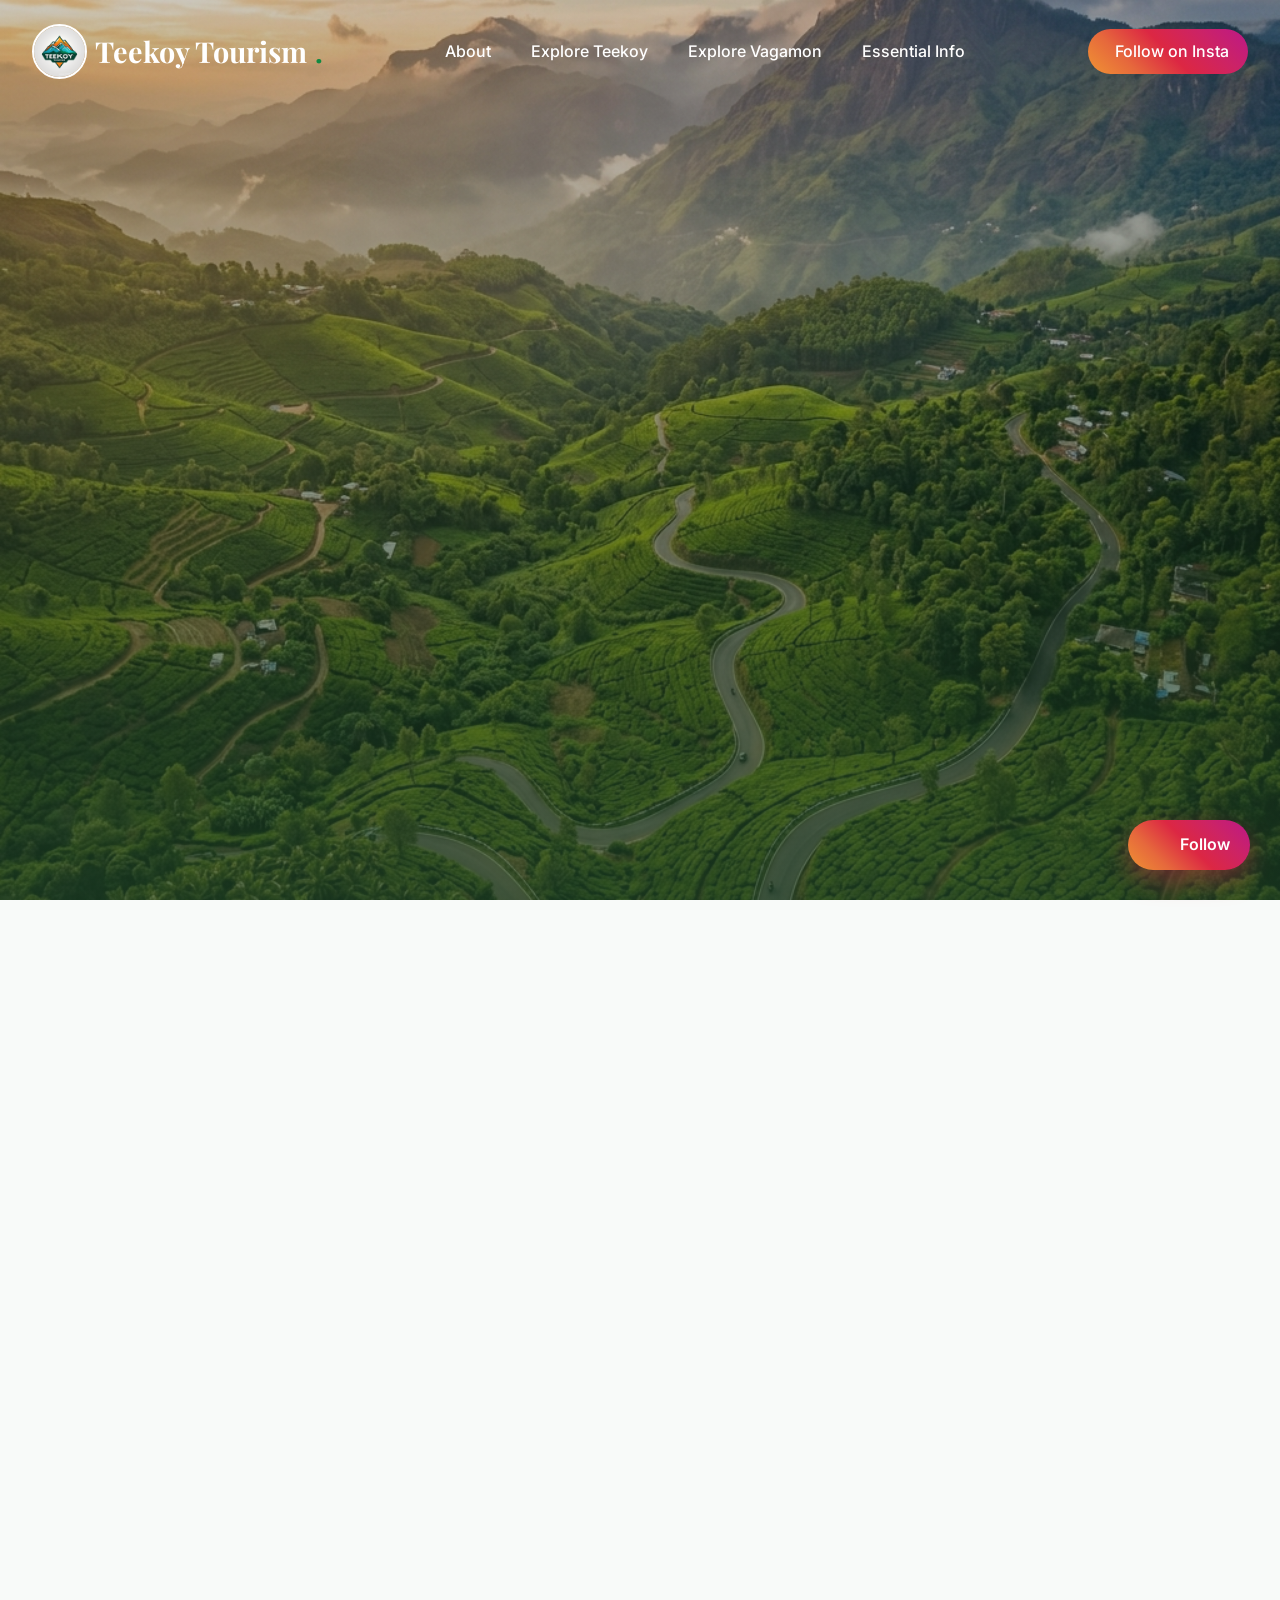
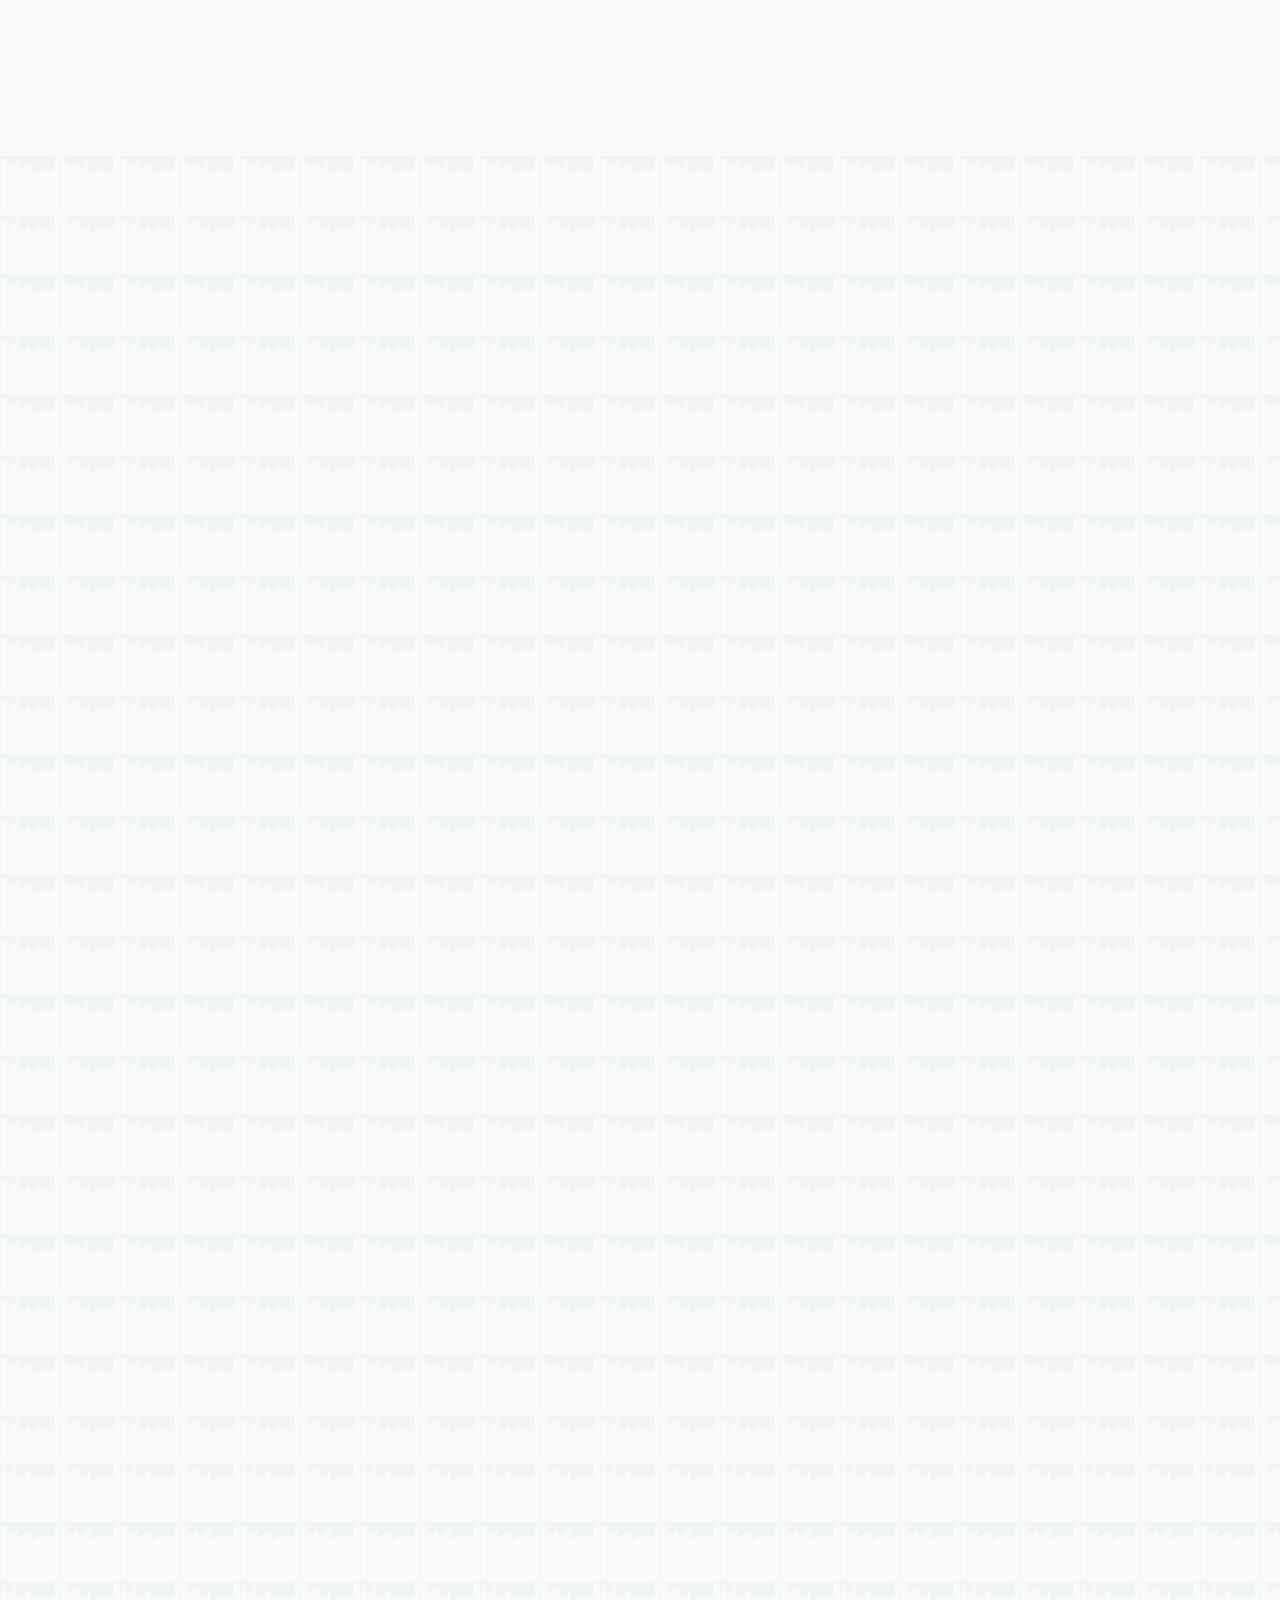
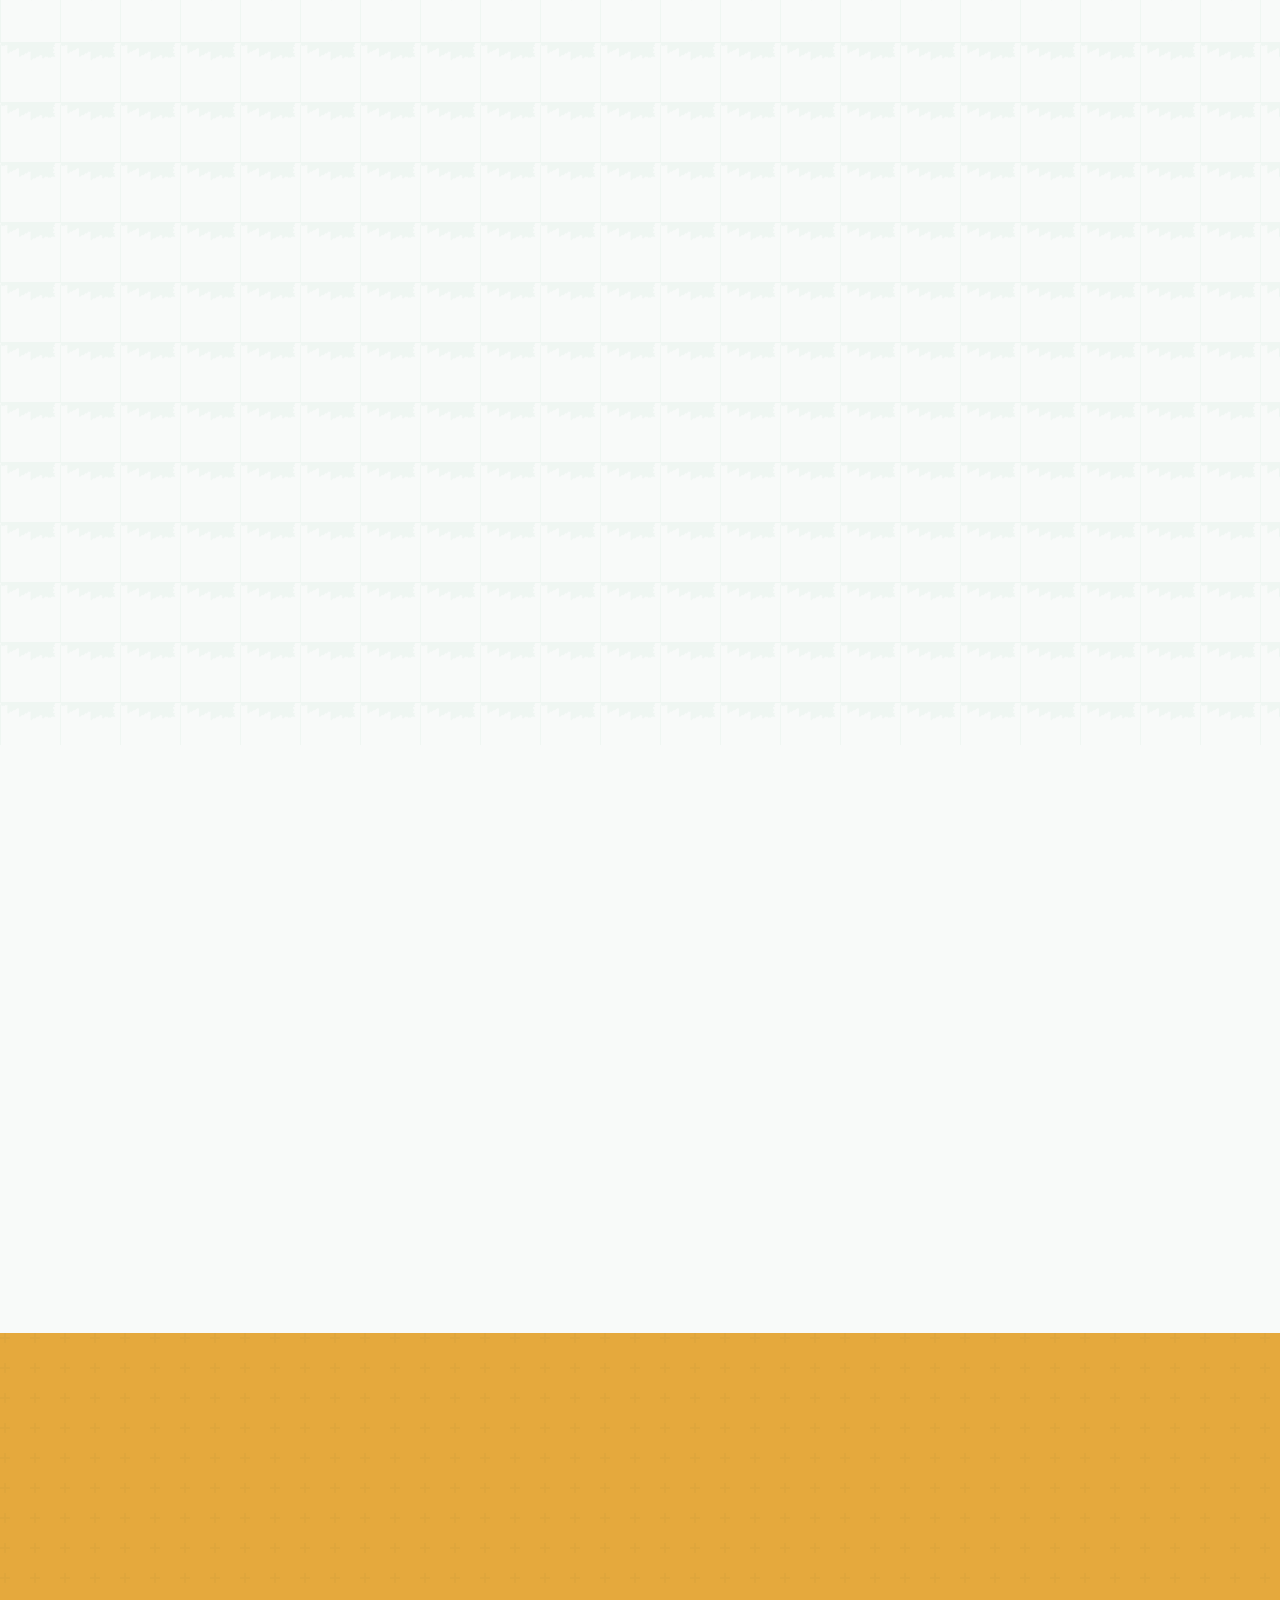
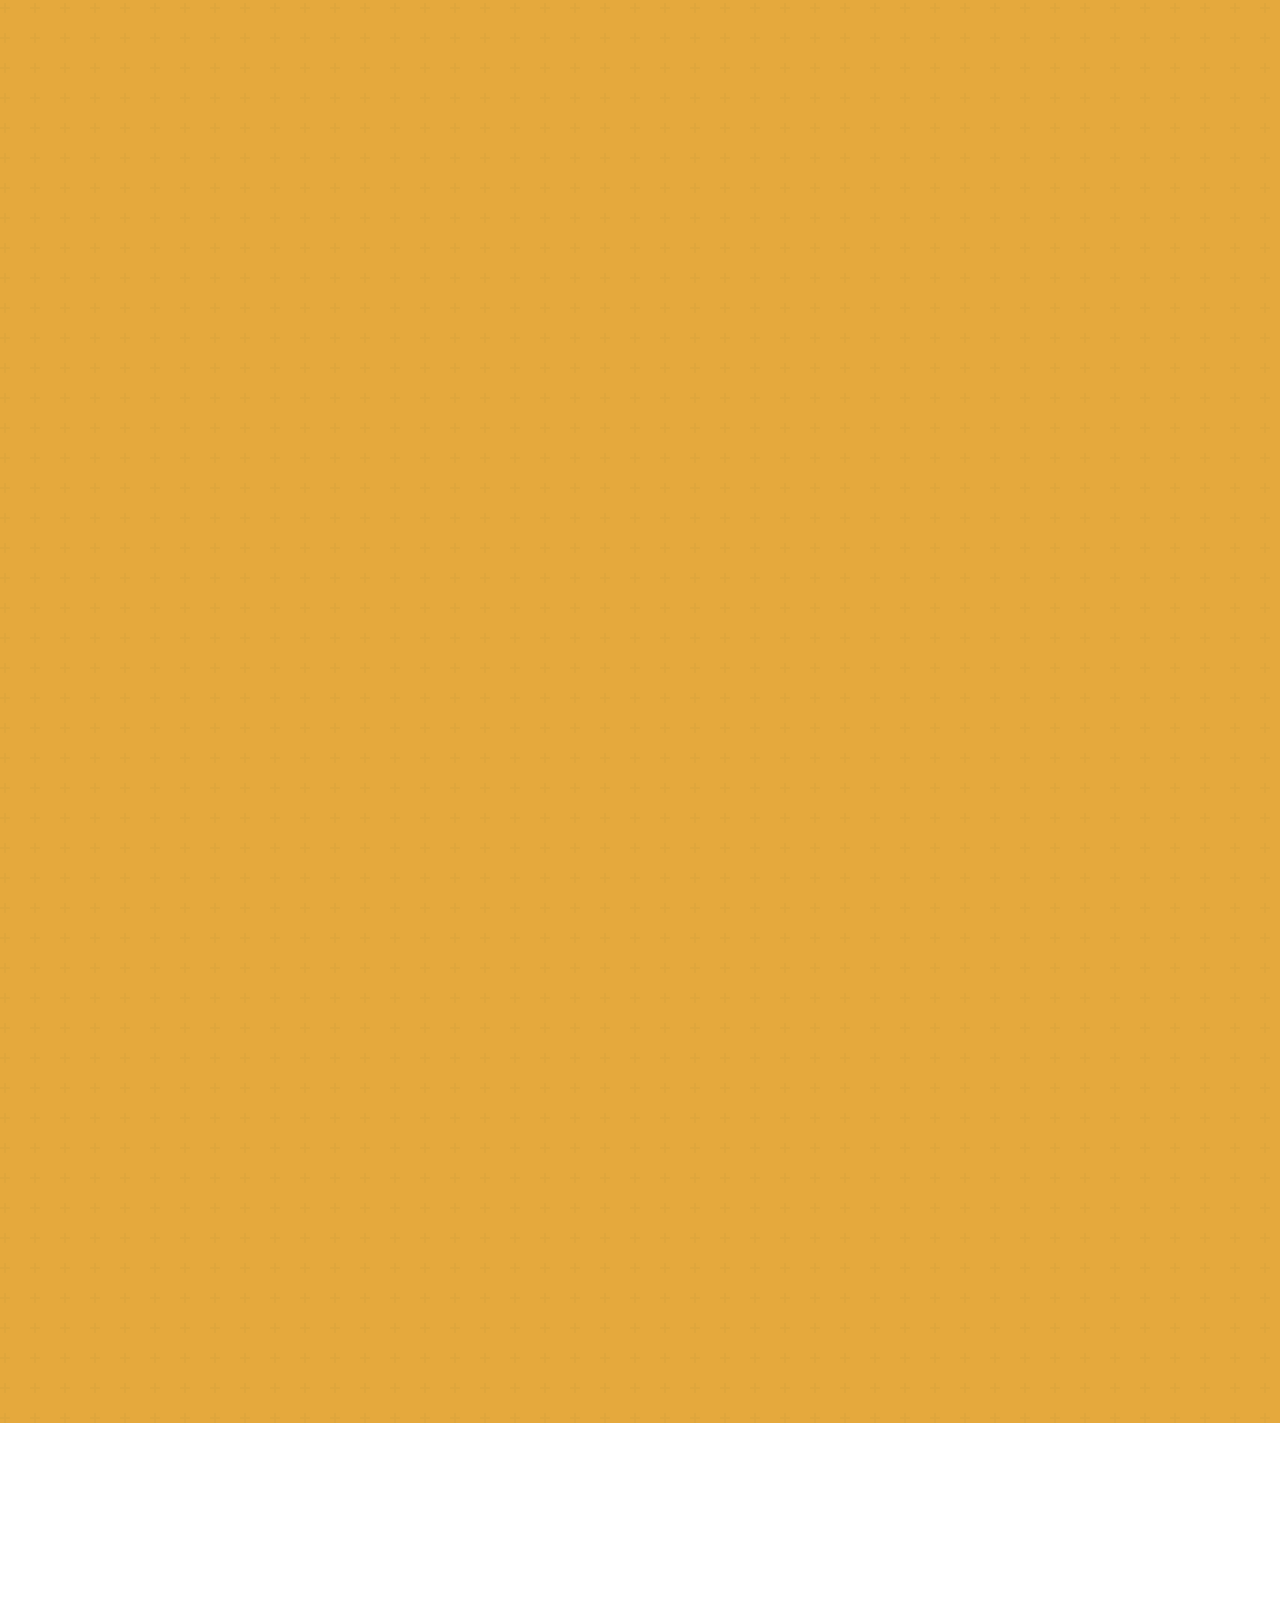
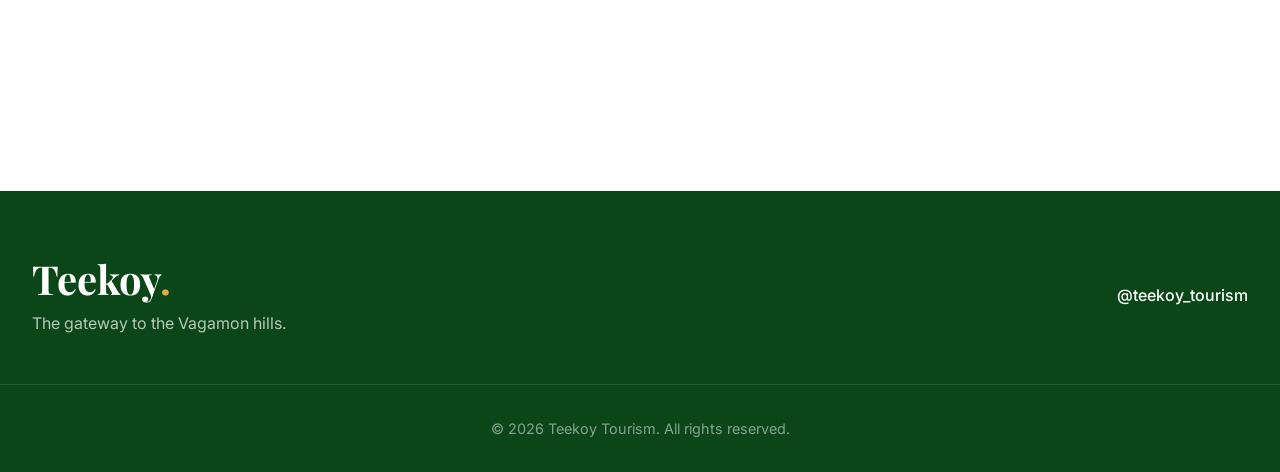
==== commit 1d9fb1e9: "v4 v4" ====
--- a/index.html
+++ b/index.html
@@ -396,6 +396,20 @@
                     <!-- Card 3 -->
                     <div class="swiper-slide place-card">
                         <div class="card-image">
+                            <img src="https://media-cdn.tripadvisor.com/media/photo-s/08/82/d2/e0/vagamon-lake.jpg"
+                                alt="Vagamon Lake - Tourist attraction" loading="lazy">
+                        </div>
+                        <div class="card-content">
+                            <h3>Vagamon Lake</h3>
+                            <p>A serene artificial lake nestled between three green hills, offering relaxing pedal
+                                boating
+                                amidst picturesque valleys.</p>
+                        </div>
+                    </div>
+
+                    <!-- Card 4 -->
+                    <div class="swiper-slide place-card">
+                        <div class="card-image">
                             <img src="https://upload.wikimedia.org/wikipedia/commons/e/e8/Vagamon_Kurisumala_-_%E0%B4%B5%E0%B4%BE%E0%B4%97%E0%B4%AE%E0%B5%BA_%E0%B4%95%E0%B5%81%E0%B4%B0%E0%B4%BF%E0%B4%B6%E0%B5%81%E0%B4%AE%E0%B4%B2_03.jpg"
                                 alt="Vagamon Kurisumala Ashram - Tourist places near Vagamon" loading="lazy">
                         </div>
@@ -406,7 +420,7 @@
                         </div>
                     </div>
 
-                    <!-- Card 4 -->
+                    <!-- Card 5 -->
                     <div class="swiper-slide place-card">
                         <div class="card-image">
                             <img src="https://myholidayhappiness.com/uploads/thangal-para-2910.jpg"
@@ -420,7 +434,34 @@
                         </div>
                     </div>
 
-                    <!-- Card 5 -->
+                    <!-- DUP Card 1 -->
+                    <div class="swiper-slide place-card">
+                        <div class="card-image">
+                            <img src="assets/images/meadows.png" alt="Vagamon nearby attractions - Vagamon Meadows"
+                                loading="lazy">
+                        </div>
+                        <div class="card-content">
+                            <h3>Vagamon Meadows</h3>
+                            <p>Endless rolling hills covered in velvety green grass. The perfect spot for a peaceful
+                                picnic
+                                or a quiet sunset.</p>
+                        </div>
+                    </div>
+
+                    <!-- DUP Card 2 -->
+                    <div class="swiper-slide place-card">
+                        <div class="card-image">
+                            <img src="assets/images/pine.png" alt="Places near Vagamon - Pine Forest" loading="lazy">
+                        </div>
+                        <div class="card-content">
+                            <h3>Pine Forest</h3>
+                            <p>A majestic man-made forest. Walk through the tall pines as sunlight filters through the
+                                misty
+                                canopy.</p>
+                        </div>
+                    </div>
+
+                    <!-- DUP Card 3 -->
                     <div class="swiper-slide place-card">
                         <div class="card-image">
                             <img src="https://media-cdn.tripadvisor.com/media/photo-s/08/82/d2/e0/vagamon-lake.jpg"
@@ -434,34 +475,7 @@
                         </div>
                     </div>
 
-                    <!-- DUP Card 1 -->
-                    <div class="swiper-slide place-card">
-                        <div class="card-image">
-                            <img src="assets/images/meadows.png" alt="Vagamon nearby attractions - Vagamon Meadows"
-                                loading="lazy">
-                        </div>
-                        <div class="card-content">
-                            <h3>Vagamon Meadows</h3>
-                            <p>Endless rolling hills covered in velvety green grass. The perfect spot for a peaceful
-                                picnic
-                                or a quiet sunset.</p>
-                        </div>
-                    </div>
-
-                    <!-- DUP Card 2 -->
-                    <div class="swiper-slide place-card">
-                        <div class="card-image">
-                            <img src="assets/images/pine.png" alt="Places near Vagamon - Pine Forest" loading="lazy">
-                        </div>
-                        <div class="card-content">
-                            <h3>Pine Forest</h3>
-                            <p>A majestic man-made forest. Walk through the tall pines as sunlight filters through the
-                                misty
-                                canopy.</p>
-                        </div>
-                    </div>
-
-                    <!-- DUP Card 3 -->
+                    <!-- DUP Card 4 -->
                     <div class="swiper-slide place-card">
                         <div class="card-image">
                             <img src="https://upload.wikimedia.org/wikipedia/commons/e/e8/Vagamon_Kurisumala_-_%E0%B4%B5%E0%B4%BE%E0%B4%97%E0%B4%AE%E0%B5%BA_%E0%B4%95%E0%B5%81%E0%B4%B0%E0%B4%BF%E0%B4%B6%E0%B5%81%E0%B4%AE%E0%B4%B2_03.jpg"
@@ -474,7 +488,7 @@
                         </div>
                     </div>
 
-                    <!-- DUP Card 4 -->
+                    <!-- DUP Card 5 -->
                     <div class="swiper-slide place-card">
                         <div class="card-image">
                             <img src="https://myholidayhappiness.com/uploads/thangal-para-2910.jpg"
@@ -487,23 +501,110 @@
                                 the Vagamon landscape.</p>
                         </div>
                     </div>
-
-                    <!-- DUP Card 5 -->
-                    <div class="swiper-slide place-card">
-                        <div class="card-image">
-                            <img src="https://media-cdn.tripadvisor.com/media/photo-s/08/82/d2/e0/vagamon-lake.jpg"
-                                alt="Vagamon Lake - Tourist attraction" loading="lazy">
-                        </div>
-                        <div class="card-content">
-                            <h3>Vagamon Lake</h3>
-                            <p>A serene artificial lake nestled between three green hills, offering relaxing pedal
-                                boating
-                                amidst picturesque valleys.</p>
-                        </div>
-                    </div>
                 </div>
                 <!-- Add Pagination -->
                 <div class="swiper-pagination"></div>
+            </div>
+        </div>
+    </section>
+    <!-- Trip Plan Section -->
+    <section class="section-padding" style="background-color: var(--bg-light);">
+        <div class="container fade-up">
+            <div class="read-more-container">
+                <div class="section-header" style="margin-bottom: 2rem;">
+                    <h2>Unlock The Perfect Trip</h2>
+                    <p>Don't miss out on the ultimate Teekoy-Vagamon-Illikkal Kallu circuit.</p>
+                </div>
+                <p class="brief-desc" style="max-width: 700px; margin: 0 auto 2rem auto; font-weight: 500;">Ready for misty mountains, hidden waterfalls, and a magical sunset? Press the button below to instantly generate the ultimate 1-day road trip plan tailored for you.</p>
+                
+                <button class="read-more-btn" onclick="toggleTripPlan()" style="background-color: var(--accent); color: var(--primary-dark); font-weight: 700; border: none; padding: 1rem 2rem;">
+                    <i data-lucide="sparkles" id="tripPlanIcon"></i> <span id="tripPlanBtnText">Press to Create Your 1-Day Plan</span>
+                </button>
+
+                <div class="full-article" id="tripPlanArticle">
+                    <div class="itinerary-timeline">
+                        <!-- Sunrise -->
+                        <div class="itinerary-item fade-up">
+                            <div class="itinerary-marker"><i data-lucide="sunrise"></i></div>
+                            <div class="itinerary-content">
+                                <span class="itinerary-time">6:00 AM – 7:30 AM</span>
+                                <h3>Sunrise at Illikkal Kallu</h3>
+                                <p>Watch the sun rise above the mountains at one of Kerala’s most breathtaking viewpoints. Famous for its dramatic cliffs, floating clouds, and panoramic valley views.</p>
+                                <ul>
+                                    <li><strong>Why Visit?</strong> Spectacular sunrise scenery, cool mountain atmosphere, beautiful trekking trails.</li>
+                                </ul>
+                            </div>
+                        </div>
+
+                        <!-- Waterfalls -->
+                        <div class="itinerary-item fade-up delay-1">
+                            <div class="itinerary-marker"><i data-lucide="waves"></i></div>
+                            <div class="itinerary-content">
+                                <span class="itinerary-time">8:30 AM – 10:00 AM</span>
+                                <h3>Kattikayam Waterfalls</h3>
+                                <p>Head toward the refreshing waterfalls surrounded by lush greenery and rocky landscapes.</p>
+                                <ul>
+                                    <li><strong>Highlights:</strong> Natural waterfall views, peaceful atmosphere, great photo location.</li>
+                                </ul>
+                            </div>
+                        </div>
+
+                        <!-- Breakfast -->
+                        <div class="itinerary-item fade-up">
+                            <div class="itinerary-marker"><i data-lucide="coffee"></i></div>
+                            <div class="itinerary-content">
+                                <span class="itinerary-time">10:30 AM – 11:30 AM</span>
+                                <h3>Traditional Kerala Breakfast</h3>
+                                <p>Take a break while heading toward Vagamon and enjoy authentic Kerala flavors.</p>
+                                <ul>
+                                    <li><strong>Must Try:</strong> Puttu & Kadala Curry, Appam & Stew, Kerala Tea.</li>
+                                </ul>
+                            </div>
+                        </div>
+
+                        <!-- Vagamon -->
+                        <div class="itinerary-item fade-up delay-1">
+                            <div class="itinerary-marker"><i data-lucide="trees"></i></div>
+                            <div class="itinerary-content">
+                                <span class="itinerary-time">12:00 PM – 4:00 PM</span>
+                                <h3>Explore Vagamon</h3>
+                                <p>Known for its rolling hills, pine forests, tea plantations, and cool climate, Vagamon is perfect for a relaxing afternoon.</p>
+                                <ul>
+                                    <li><strong>Pine Forest:</strong> Walk through the tall pine trees.</li>
+                                    <li><strong>Vagamon Meadows:</strong> Wide green hills covered in mist.</li>
+                                    <li><strong>Adventure Spots:</strong> Glass bridge, Zipline, Giant swing.</li>
+                                </ul>
+                            </div>
+                        </div>
+
+                        <!-- Sunset -->
+                        <div class="itinerary-item fade-up">
+                            <div class="itinerary-marker"><i data-lucide="sunset"></i></div>
+                            <div class="itinerary-content">
+                                <span class="itinerary-time">5:30 PM – 6:30 PM</span>
+                                <h3>Sunset at Ayyampara</h3>
+                                <p>End your journey with a peaceful sunset at Ayyampara, a massive rocky hilltop known for its open landscapes.</p>
+                                <ul>
+                                    <li><strong>Why It’s Special:</strong> Beautiful sunset scenery, windy hilltop atmosphere, less crowded.</li>
+                                </ul>
+                            </div>
+                        </div>
+
+                        <!-- Tips -->
+                        <div class="itinerary-item fade-up delay-1">
+                            <div class="itinerary-marker"><i data-lucide="info"></i></div>
+                            <div class="itinerary-content">
+                                <span class="itinerary-time" style="background: var(--accent); color: var(--primary-dark);">Travel Guide</span>
+                                <h3>Essential Tips</h3>
+                                <ul>
+                                    <li>Drive carefully on hill roads during fog or rain. Watch out for steep inclines and hairpins. Having an experienced driver for Illikkal Kallu and Vagamon roads is a major plus!</li>
+                                    <li>Wear comfortable shoes, carry water and light jackets.</li>
+                                    <li>Keep the environment clean and avoid littering.</li>
+                                </ul>
+                            </div>
+                        </div>
+                    </div>
+                </div>
             </div>
         </div>
     </section>
@@ -686,6 +787,12 @@
             <p>&copy; 2026 Teekoy Tourism. All rights reserved.</p>
         </div>
     </footer>
+    <!-- Floating Social Bubble -->
+    <a href="https://www.instagram.com/teekoy_tourism/" target="_blank" rel="noopener noreferrer"
+        class="floating-bubble insta-theme">
+        <i data-lucide="instagram"></i>
+        <span class="bubble-text">Follow</span>
+    </a>
 
     <script src="script.js"></script>
 </body>
--- a/styles.css
+++ b/styles.css
@@ -755,14 +755,16 @@
     transition-delay: 0.4s;
 }
 
-/* Responsive */
+/* Responsive Styles for Flawless Mobile Experience */
+
+/* Tablet / Smaller Laptops */
 @media (max-width: 900px) {
     .about.layout-grid {
         grid-template-columns: 1fr;
     }
 
     .hero-content h1 {
-        font-size: 3.5rem;
+        font-size: 4rem;
     }
 
     .desktop-only {
@@ -798,6 +800,113 @@
     }
 }
 
+/* Mobile Devices */
+@media (max-width: 768px) {
+    .section-padding {
+        padding: 4rem 0;
+    }
+
+    .section-header {
+        margin-bottom: 2.5rem;
+    }
+
+    .section-header h2 {
+        font-size: 2.5rem;
+    }
+
+    .hero-content h1 {
+        font-size: 3rem;
+        margin-bottom: 1rem;
+    }
+
+    .hero-content p {
+        font-size: 1.1rem;
+        margin-bottom: 1.5rem;
+    }
+
+    .weather-bar {
+        padding: 0.8rem 1.5rem;
+        gap: 1.5rem;
+    }
+
+    .weather-value {
+        font-size: 1.1rem;
+    }
+
+    .about-stats {
+        grid-template-columns: 1fr;
+        gap: 1.5rem;
+    }
+
+    .stat-card {
+        padding: 1.5rem;
+    }
+
+    .timeline-item {
+        flex-direction: column;
+        text-align: center;
+    }
+
+    .timeline-item img {
+        width: 100%;
+        height: 180px;
+    }
+
+    .info-links {
+        align-items: center;
+        text-align: left;
+    }
+
+    .full-article h3 {
+        font-size: 1.5rem;
+    }
+
+    .full-article p,
+    .full-article ul {
+        font-size: 1rem;
+    }
+
+    .footer-content {
+        flex-direction: column;
+        text-align: center;
+    }
+}
+
+/* Very Small Devices (e.g. iPhone SE) */
+@media (max-width: 480px) {
+    .hero-content h1 {
+        font-size: 2.5rem;
+    }
+
+    .cta-btn {
+        padding: 0.8rem 1.5rem;
+        font-size: 0.95rem;
+    }
+
+    .eyebrow {
+        font-size: 0.9rem;
+    }
+
+    .eyebrow::before,
+    .eyebrow::after {
+        width: 20px;
+    }
+    
+    .social-banner .banner-buttons {
+        flex-direction: column;
+        align-items: center;
+    }
+    
+    .cards-grid {
+        grid-template-columns: 1fr;
+    }
+    
+    .explore-swiper .swiper-slide {
+        width: 280px;
+        height: 220px;
+    }
+}
+
 /* Hospital Timeline Styles */
 .hospital-card {
     grid-column: 1 / -1;
@@ -1008,4 +1117,139 @@
     100% {
         transform: rotate(360deg);
     }
+}
+
+/* Floating Social Bubble */
+.floating-bubble {
+    position: fixed !important;
+    bottom: 30px;
+    right: 30px;
+    z-index: 9999 !important;
+    display: flex !important;
+    align-items: center;
+    gap: 0.5rem;
+    padding: 12px 20px;
+    border-radius: 50px;
+    box-shadow: 0 10px 25px rgba(220, 39, 67, 0.4);
+    transition: all 0.3s cubic-bezier(0.175, 0.885, 0.32, 1.275);
+    text-decoration: none;
+    font-weight: 600;
+    font-size: 1rem;
+    cursor: pointer;
+}
+
+.floating-bubble:hover {
+    transform: translateY(-5px) scale(1.05);
+    box-shadow: 0 15px 30px rgba(220, 39, 67, 0.5);
+}
+
+.floating-bubble i {
+    width: 24px;
+    height: 24px;
+}
+
+@media (max-width: 768px) {
+    .floating-bubble {
+        bottom: 20px;
+        right: 20px;
+        padding: 10px 16px;
+        font-size: 0.9rem;
+    }
+    
+    .floating-bubble i {
+        width: 20px;
+        height: 20px;
+    }
+}
+
+/* Trip Plan Timeline Styles */
+.itinerary-timeline {
+    position: relative;
+    padding-left: 30px;
+    margin-top: 2rem;
+}
+
+.itinerary-timeline::before {
+    content: '';
+    position: absolute;
+    top: 0;
+    left: 15px;
+    width: 2px;
+    height: 100%;
+    background: var(--primary-light);
+    opacity: 0.3;
+}
+
+.itinerary-item {
+    position: relative;
+    margin-bottom: 3rem;
+}
+
+.itinerary-item:last-child {
+    margin-bottom: 0;
+}
+
+.itinerary-marker {
+    position: absolute;
+    left: -46px; /* 15px - half of 32px marker */
+    top: 0;
+    width: 32px;
+    height: 32px;
+    background: var(--white);
+    border: 2px solid var(--accent);
+    border-radius: 50%;
+    display: flex;
+    align-items: center;
+    justify-content: center;
+    color: var(--primary);
+    box-shadow: 0 4px 10px rgba(0, 0, 0, 0.1);
+    z-index: 2;
+}
+
+.itinerary-marker i {
+    width: 16px;
+    height: 16px;
+}
+
+.itinerary-content {
+    background: rgba(255, 255, 255, 0.6);
+    border: 1px solid rgba(255, 255, 255, 0.8);
+    border-radius: 12px;
+    padding: 1.5rem;
+    box-shadow: 0 5px 15px rgba(0, 0, 0, 0.03);
+    transition: transform 0.3s ease;
+}
+
+.itinerary-content:hover {
+    transform: translateX(5px);
+    background: var(--white);
+    border-color: var(--primary-light);
+}
+
+.itinerary-time {
+    display: inline-block;
+    font-weight: 700;
+    color: var(--primary-light);
+    margin-bottom: 0.8rem;
+    background: rgba(17, 138, 66, 0.1);
+    padding: 0.3rem 1rem;
+    border-radius: 50px;
+    font-size: 0.85rem;
+    text-transform: uppercase;
+    letter-spacing: 1px;
+}
+
+.itinerary-content h3 {
+    margin-top: 0;
+    margin-bottom: 0.5rem;
+    font-size: 1.5rem;
+}
+
+.itinerary-content p {
+    margin-bottom: 1rem;
+    font-size: 1.05rem;
+}
+
+.itinerary-content ul {
+    margin-bottom: 0;
 }
--- a/styles.css
+++ b/styles.css
@@ -755,14 +755,16 @@
     transition-delay: 0.4s;
 }
 
-/* Responsive */
+/* Responsive Styles for Flawless Mobile Experience */
+
+/* Tablet / Smaller Laptops */
 @media (max-width: 900px) {
     .about.layout-grid {
         grid-template-columns: 1fr;
     }
 
     .hero-content h1 {
-        font-size: 3.5rem;
+        font-size: 4rem;
     }
 
     .desktop-only {
@@ -798,6 +800,113 @@
     }
 }
 
+/* Mobile Devices */
+@media (max-width: 768px) {
+    .section-padding {
+        padding: 4rem 0;
+    }
+
+    .section-header {
+        margin-bottom: 2.5rem;
+    }
+
+    .section-header h2 {
+        font-size: 2.5rem;
+    }
+
+    .hero-content h1 {
+        font-size: 3rem;
+        margin-bottom: 1rem;
+    }
+
+    .hero-content p {
+        font-size: 1.1rem;
+        margin-bottom: 1.5rem;
+    }
+
+    .weather-bar {
+        padding: 0.8rem 1.5rem;
+        gap: 1.5rem;
+    }
+
+    .weather-value {
+        font-size: 1.1rem;
+    }
+
+    .about-stats {
+        grid-template-columns: 1fr;
+        gap: 1.5rem;
+    }
+
+    .stat-card {
+        padding: 1.5rem;
+    }
+
+    .timeline-item {
+        flex-direction: column;
+        text-align: center;
+    }
+
+    .timeline-item img {
+        width: 100%;
+        height: 180px;
+    }
+
+    .info-links {
+        align-items: center;
+        text-align: left;
+    }
+
+    .full-article h3 {
+        font-size: 1.5rem;
+    }
+
+    .full-article p,
+    .full-article ul {
+        font-size: 1rem;
+    }
+
+    .footer-content {
+        flex-direction: column;
+        text-align: center;
+    }
+}
+
+/* Very Small Devices (e.g. iPhone SE) */
+@media (max-width: 480px) {
+    .hero-content h1 {
+        font-size: 2.5rem;
+    }
+
+    .cta-btn {
+        padding: 0.8rem 1.5rem;
+        font-size: 0.95rem;
+    }
+
+    .eyebrow {
+        font-size: 0.9rem;
+    }
+
+    .eyebrow::before,
+    .eyebrow::after {
+        width: 20px;
+    }
+    
+    .social-banner .banner-buttons {
+        flex-direction: column;
+        align-items: center;
+    }
+    
+    .cards-grid {
+        grid-template-columns: 1fr;
+    }
+    
+    .explore-swiper .swiper-slide {
+        width: 280px;
+        height: 220px;
+    }
+}
+
 /* Hospital Timeline Styles */
 .hospital-card {
     grid-column: 1 / -1;
@@ -1008,4 +1117,139 @@
     100% {
         transform: rotate(360deg);
     }
+}
+
+/* Floating Social Bubble */
+.floating-bubble {
+    position: fixed !important;
+    bottom: 30px;
+    right: 30px;
+    z-index: 9999 !important;
+    display: flex !important;
+    align-items: center;
+    gap: 0.5rem;
+    padding: 12px 20px;
+    border-radius: 50px;
+    box-shadow: 0 10px 25px rgba(220, 39, 67, 0.4);
+    transition: all 0.3s cubic-bezier(0.175, 0.885, 0.32, 1.275);
+    text-decoration: none;
+    font-weight: 600;
+    font-size: 1rem;
+    cursor: pointer;
+}
+
+.floating-bubble:hover {
+    transform: translateY(-5px) scale(1.05);
+    box-shadow: 0 15px 30px rgba(220, 39, 67, 0.5);
+}
+
+.floating-bubble i {
+    width: 24px;
+    height: 24px;
+}
+
+@media (max-width: 768px) {
+    .floating-bubble {
+        bottom: 20px;
+        right: 20px;
+        padding: 10px 16px;
+        font-size: 0.9rem;
+    }
+    
+    .floating-bubble i {
+        width: 20px;
+        height: 20px;
+    }
+}
+
+/* Trip Plan Timeline Styles */
+.itinerary-timeline {
+    position: relative;
+    padding-left: 30px;
+    margin-top: 2rem;
+}
+
+.itinerary-timeline::before {
+    content: '';
+    position: absolute;
+    top: 0;
+    left: 15px;
+    width: 2px;
+    height: 100%;
+    background: var(--primary-light);
+    opacity: 0.3;
+}
+
+.itinerary-item {
+    position: relative;
+    margin-bottom: 3rem;
+}
+
+.itinerary-item:last-child {
+    margin-bottom: 0;
+}
+
+.itinerary-marker {
+    position: absolute;
+    left: -46px; /* 15px - half of 32px marker */
+    top: 0;
+    width: 32px;
+    height: 32px;
+    background: var(--white);
+    border: 2px solid var(--accent);
+    border-radius: 50%;
+    display: flex;
+    align-items: center;
+    justify-content: center;
+    color: var(--primary);
+    box-shadow: 0 4px 10px rgba(0, 0, 0, 0.1);
+    z-index: 2;
+}
+
+.itinerary-marker i {
+    width: 16px;
+    height: 16px;
+}
+
+.itinerary-content {
+    background: rgba(255, 255, 255, 0.6);
+    border: 1px solid rgba(255, 255, 255, 0.8);
+    border-radius: 12px;
+    padding: 1.5rem;
+    box-shadow: 0 5px 15px rgba(0, 0, 0, 0.03);
+    transition: transform 0.3s ease;
+}
+
+.itinerary-content:hover {
+    transform: translateX(5px);
+    background: var(--white);
+    border-color: var(--primary-light);
+}
+
+.itinerary-time {
+    display: inline-block;
+    font-weight: 700;
+    color: var(--primary-light);
+    margin-bottom: 0.8rem;
+    background: rgba(17, 138, 66, 0.1);
+    padding: 0.3rem 1rem;
+    border-radius: 50px;
+    font-size: 0.85rem;
+    text-transform: uppercase;
+    letter-spacing: 1px;
+}
+
+.itinerary-content h3 {
+    margin-top: 0;
+    margin-bottom: 0.5rem;
+    font-size: 1.5rem;
+}
+
+.itinerary-content p {
+    margin-bottom: 1rem;
+    font-size: 1.05rem;
+}
+
+.itinerary-content ul {
+    margin-bottom: 0;
 }
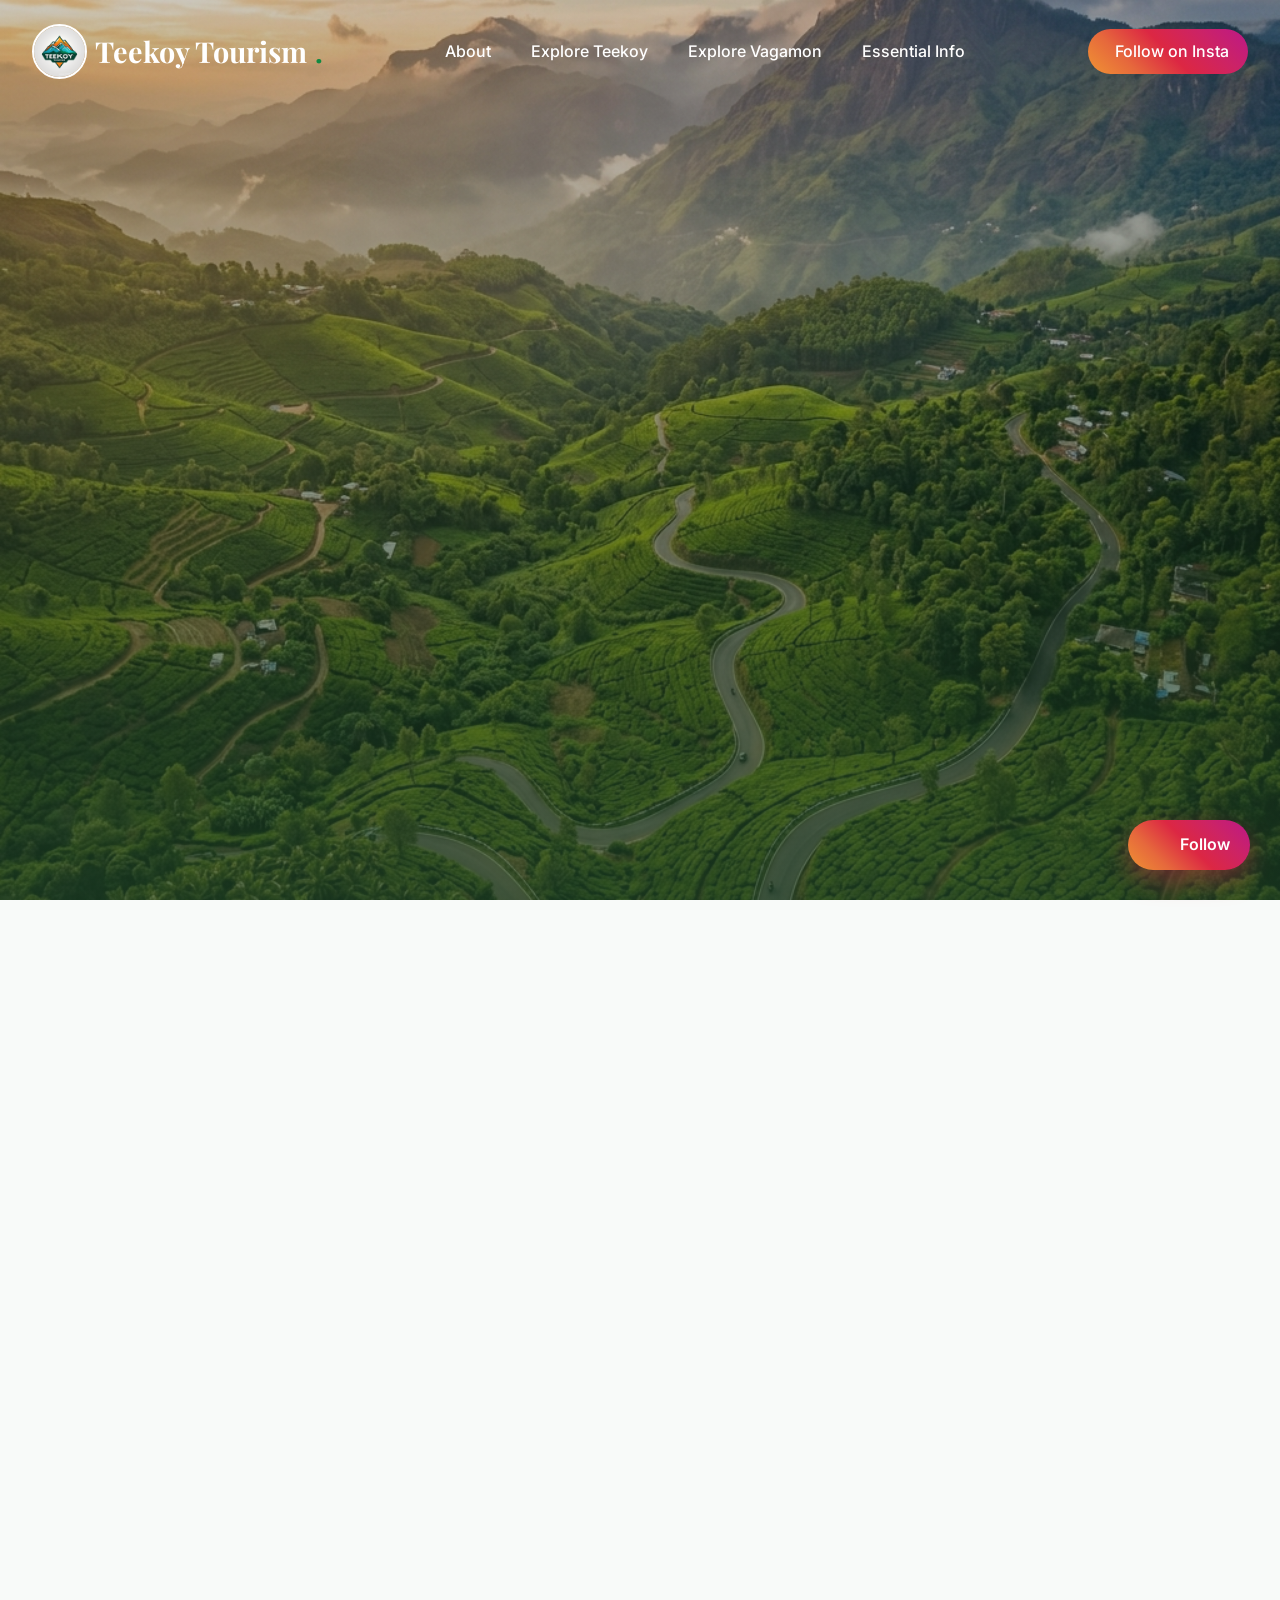
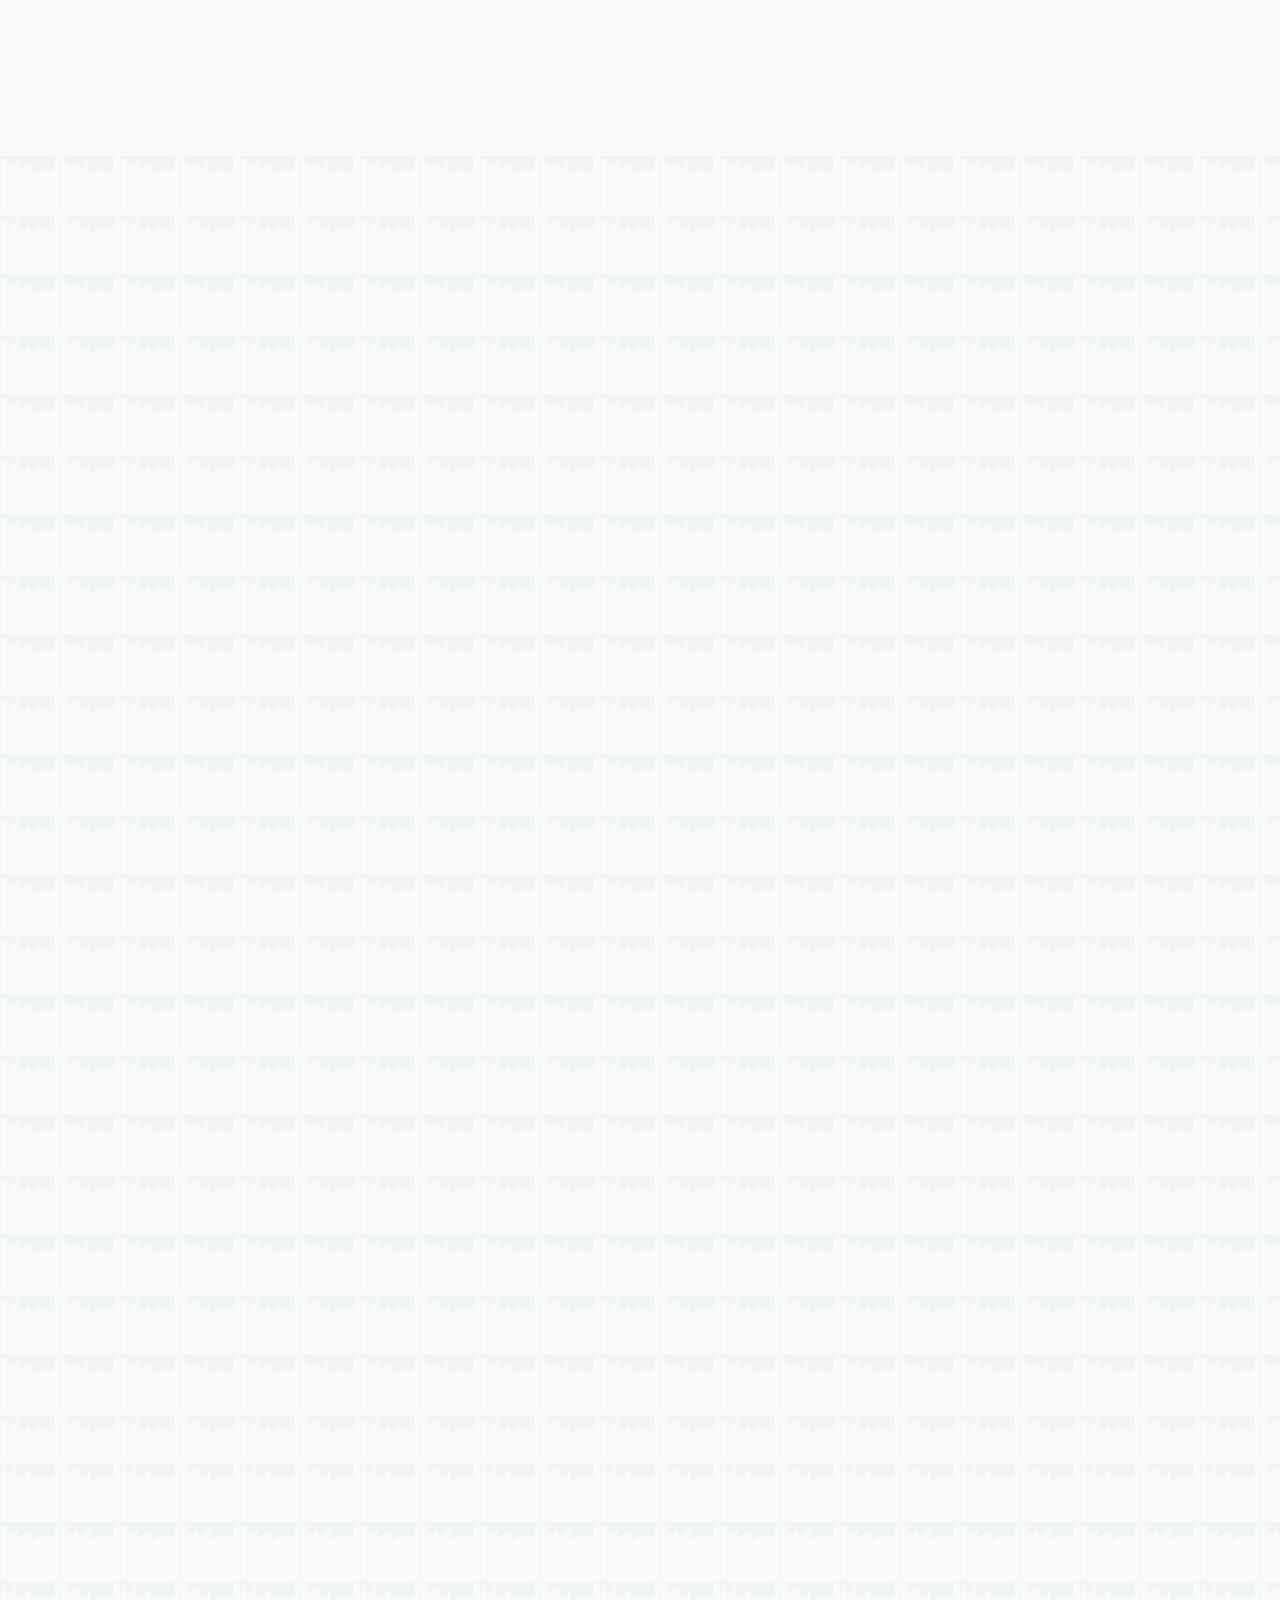
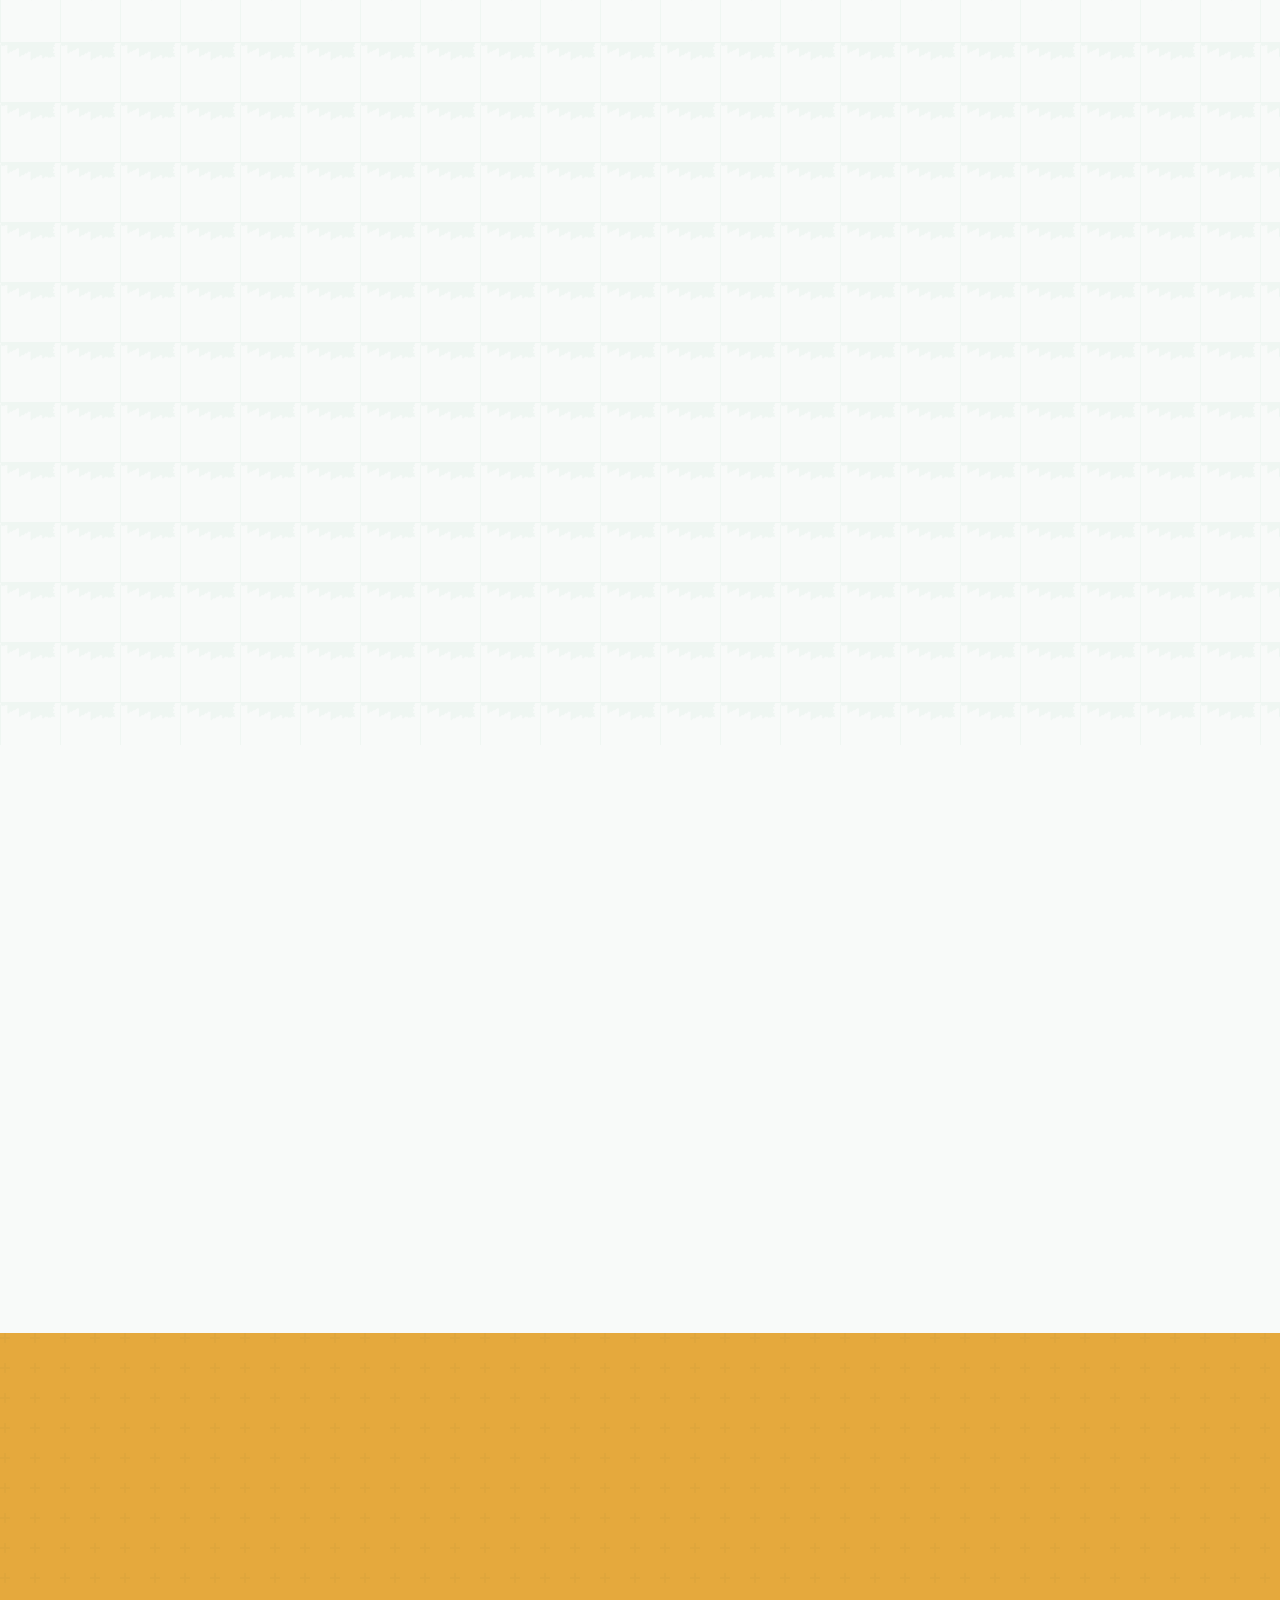
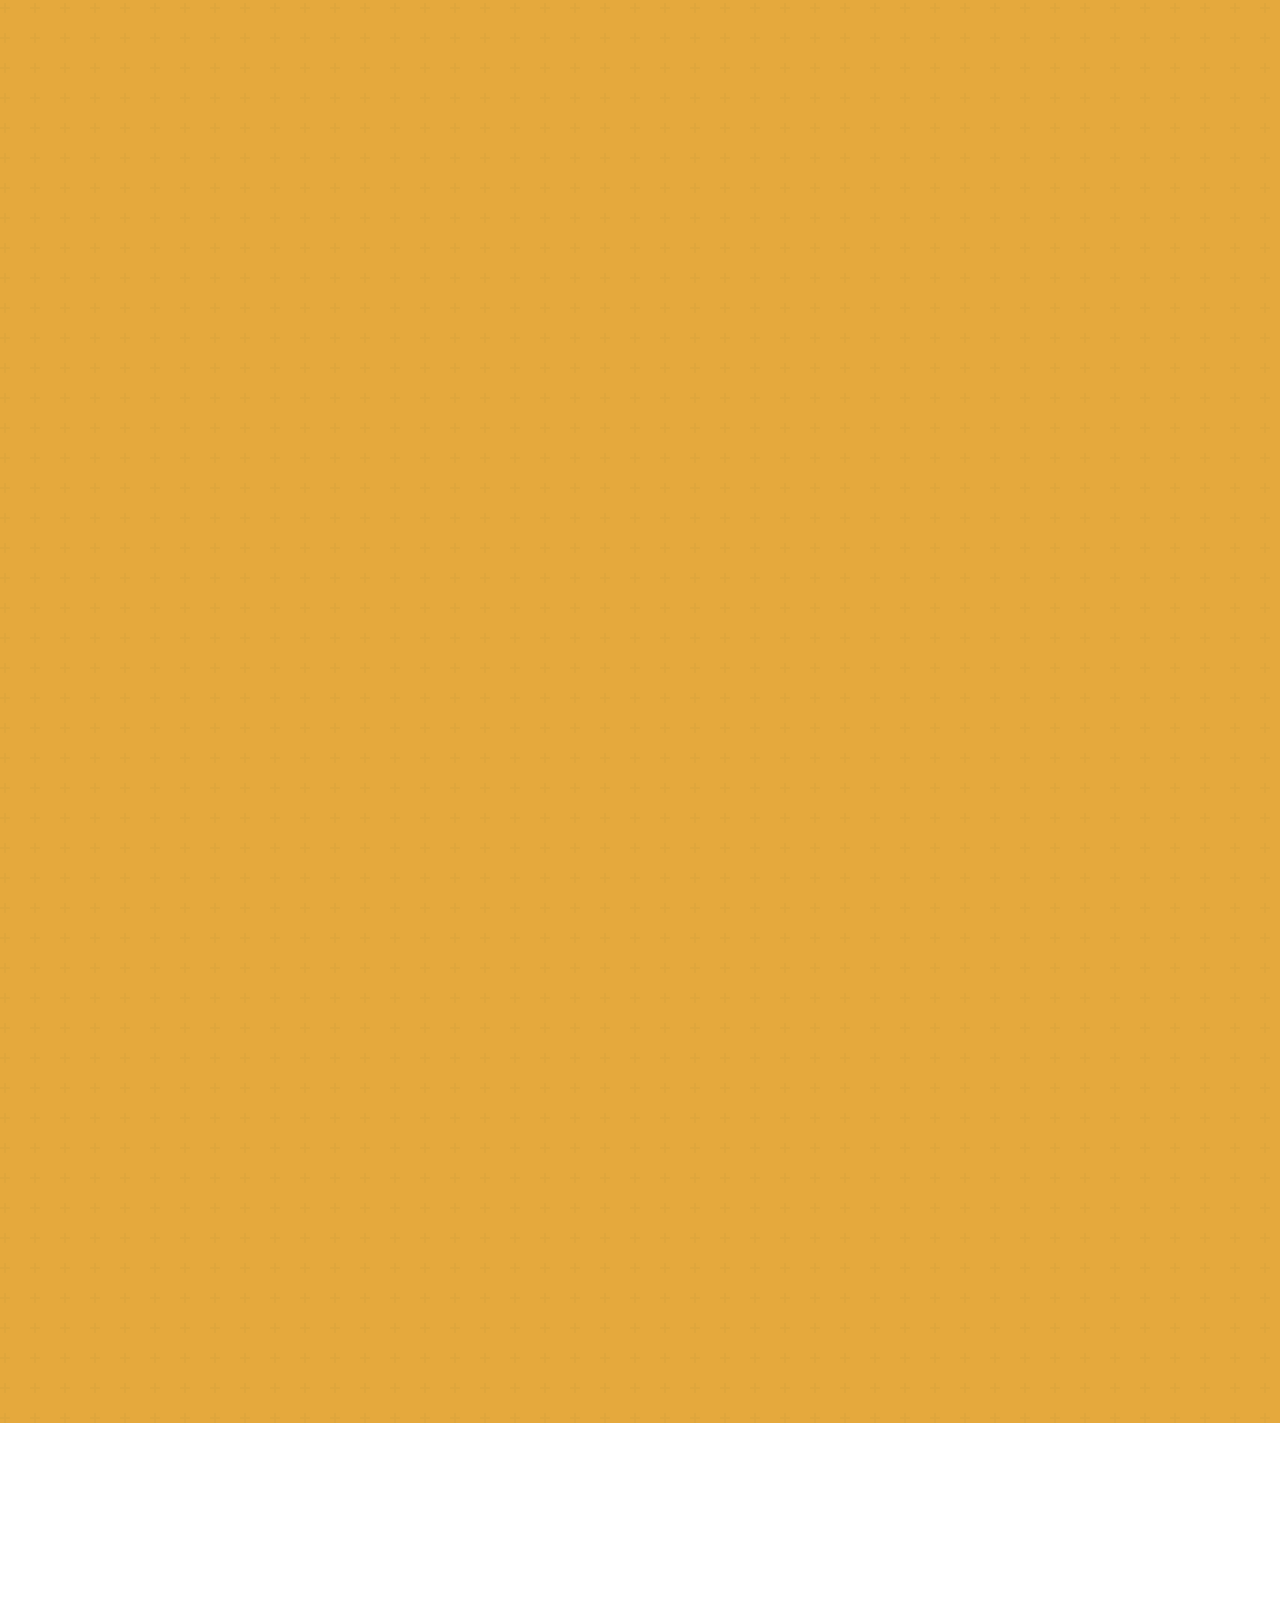
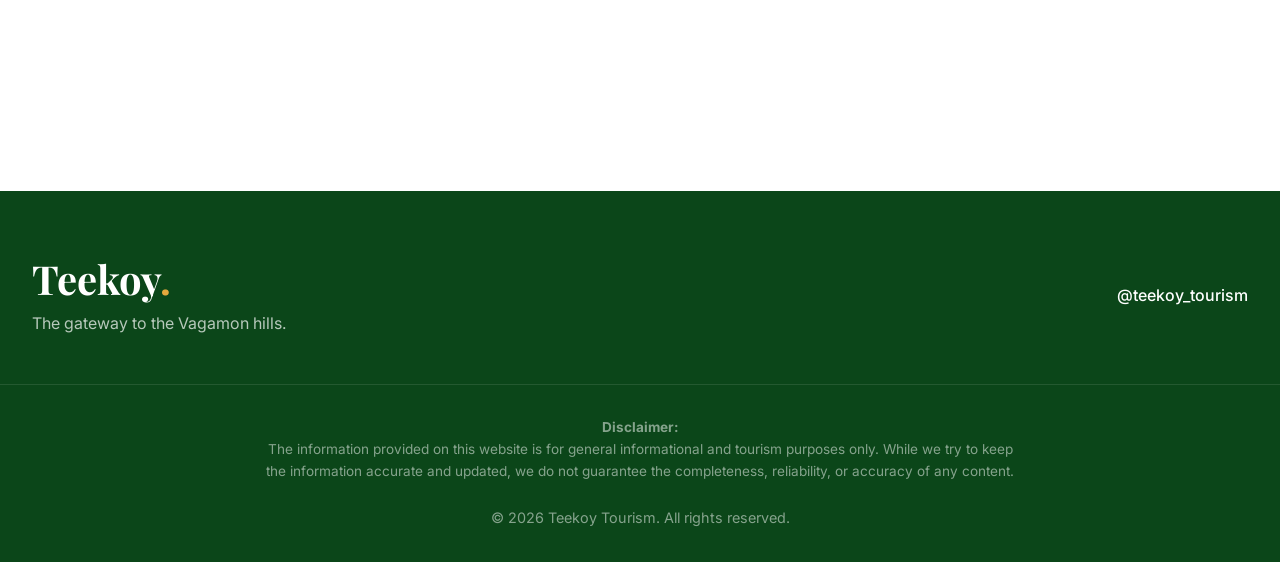
==== commit 46a97cc7: "Add disclaimer to footer section Added a disclaimer paragraph to the footer." ====
--- a/index.html
+++ b/index.html
@@ -334,7 +334,7 @@
                             alt="Tourist places near Pala - Ilaveezhapoonchira" loading="lazy">
                     </div>
                     <div class="card-content">
-                        <h3>Ilaveezhapoonchira (24 km)</h3>
+                        <h3>Ilaveezhapoonchira </h3>
                         <p>Located 24 km away, this beautiful valley is surrounded by large hills with misty and
                             dramatic atmospheres.</p>
                     </div>
@@ -784,6 +784,10 @@
             </div>
         </div>
         <div class="footer-bottom">
+              <p style="max-width: 800px; margin: 0 auto 1.5rem auto; font-size: 0.85rem; line-height: 1.6; padding: 0 1rem;">
+                <strong>Disclaimer:</strong><br>
+                The information provided on this website is for general informational and tourism purposes only. While we try to keep the information accurate and updated, we do not guarantee the completeness, reliability, or accuracy of any content.
+            </p>
             <p>&copy; 2026 Teekoy Tourism. All rights reserved.</p>
         </div>
     </footer>
@@ -797,4 +801,4 @@
     <script src="script.js"></script>
 </body>
 
-</html>+</html>
--- a/styles.css
+++ b/styles.css
@@ -27,6 +27,9 @@
 
 html {
     scroll-behavior: smooth;
+    overflow-x: hidden;
+    width: 100%;
+    max-width: 100vw;
 }
 
 body {
@@ -35,6 +38,8 @@
     background-color: var(--bg-light);
     line-height: 1.6;
     overflow-x: hidden;
+    width: 100%;
+    max-width: 100vw;
 }
 
 h1,
@@ -810,6 +815,11 @@
         margin-bottom: 2.5rem;
     }
 
+    .hero {
+        background-attachment: scroll;
+        background-position: center center;
+    }
+
     .section-header h2 {
         font-size: 2.5rem;
     }
@@ -1043,6 +1053,7 @@
     margin: 0 auto;
     padding: 0.8rem 1.5rem;
     transition: var(--transition);
+    max-width: 100%;
 }
 
 .read-more-btn:hover {
--- a/styles.css
+++ b/styles.css
@@ -27,6 +27,9 @@
 
 html {
     scroll-behavior: smooth;
+    overflow-x: hidden;
+    width: 100%;
+    max-width: 100vw;
 }
 
 body {
@@ -35,6 +38,8 @@
     background-color: var(--bg-light);
     line-height: 1.6;
     overflow-x: hidden;
+    width: 100%;
+    max-width: 100vw;
 }
 
 h1,
@@ -810,6 +815,11 @@
         margin-bottom: 2.5rem;
     }
 
+    .hero {
+        background-attachment: scroll;
+        background-position: center center;
+    }
+
     .section-header h2 {
         font-size: 2.5rem;
     }
@@ -1043,6 +1053,7 @@
     margin: 0 auto;
     padding: 0.8rem 1.5rem;
     transition: var(--transition);
+    max-width: 100%;
 }
 
 .read-more-btn:hover {
